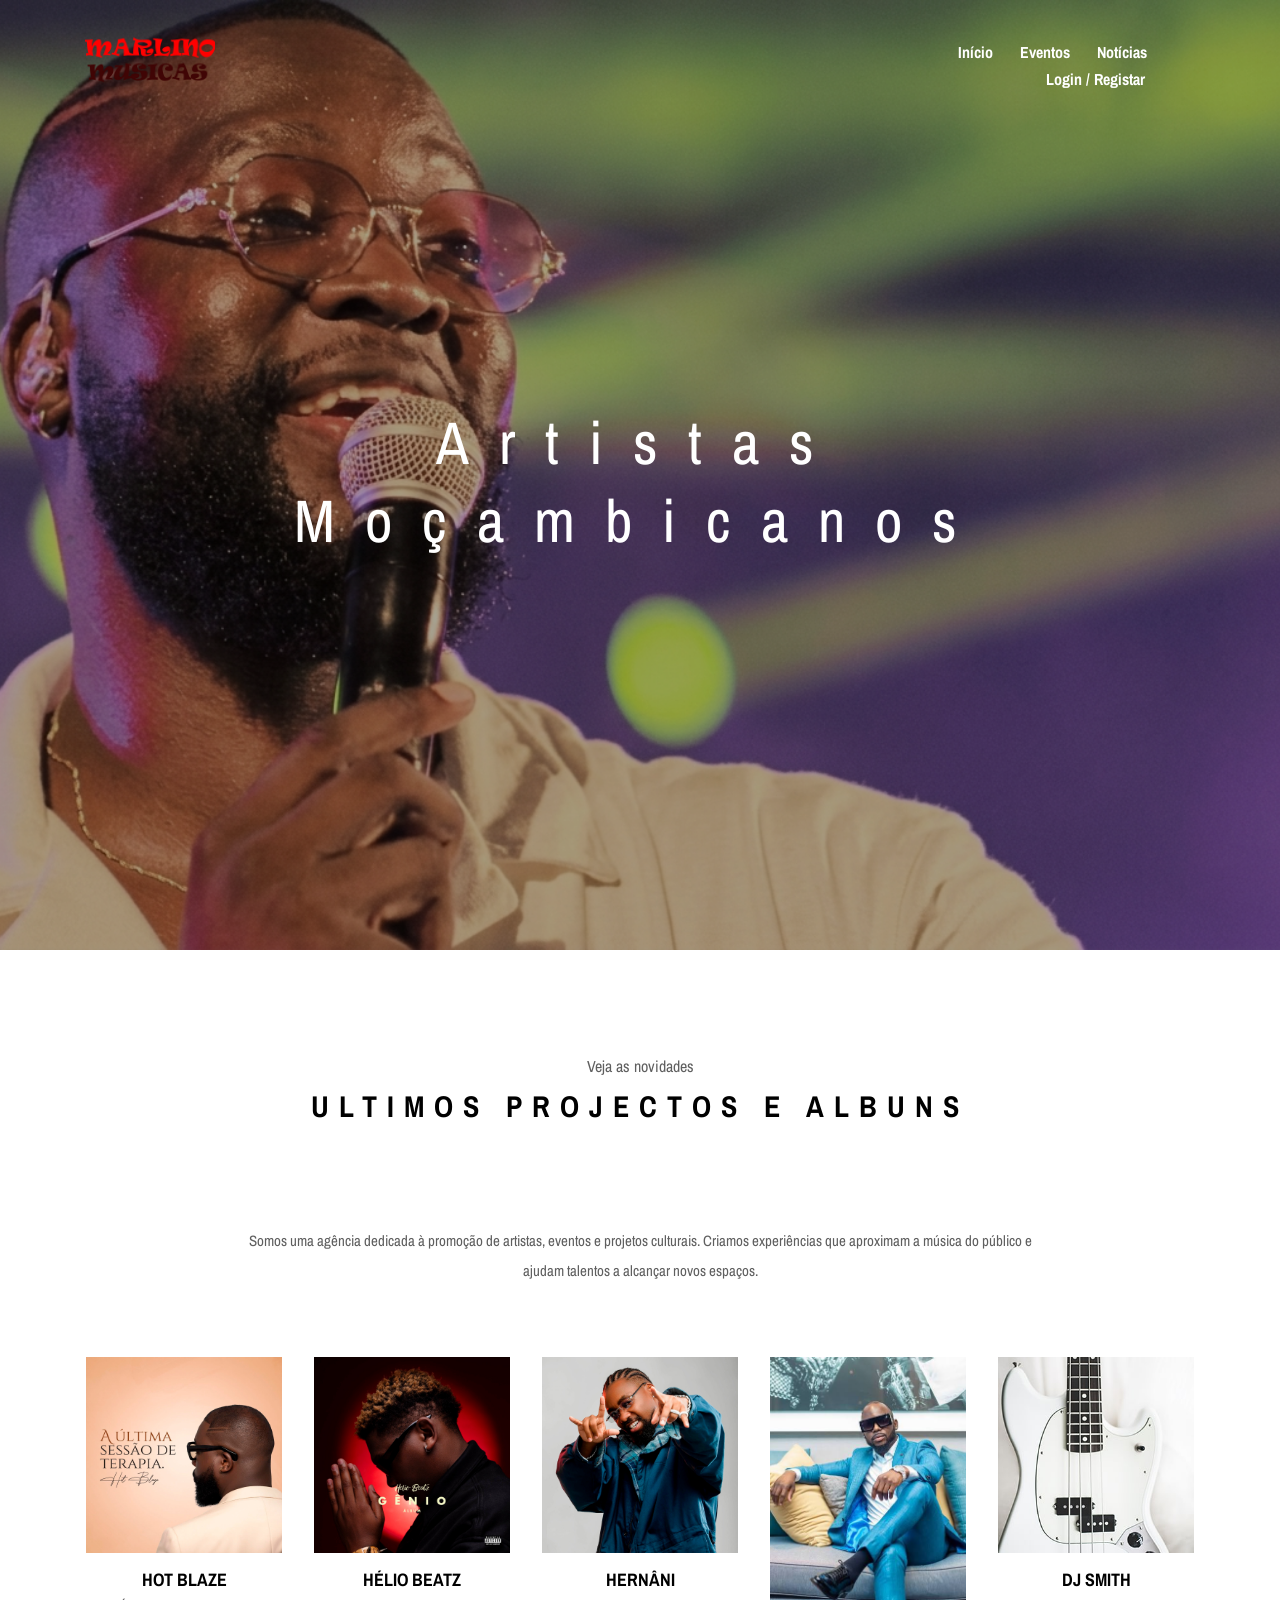
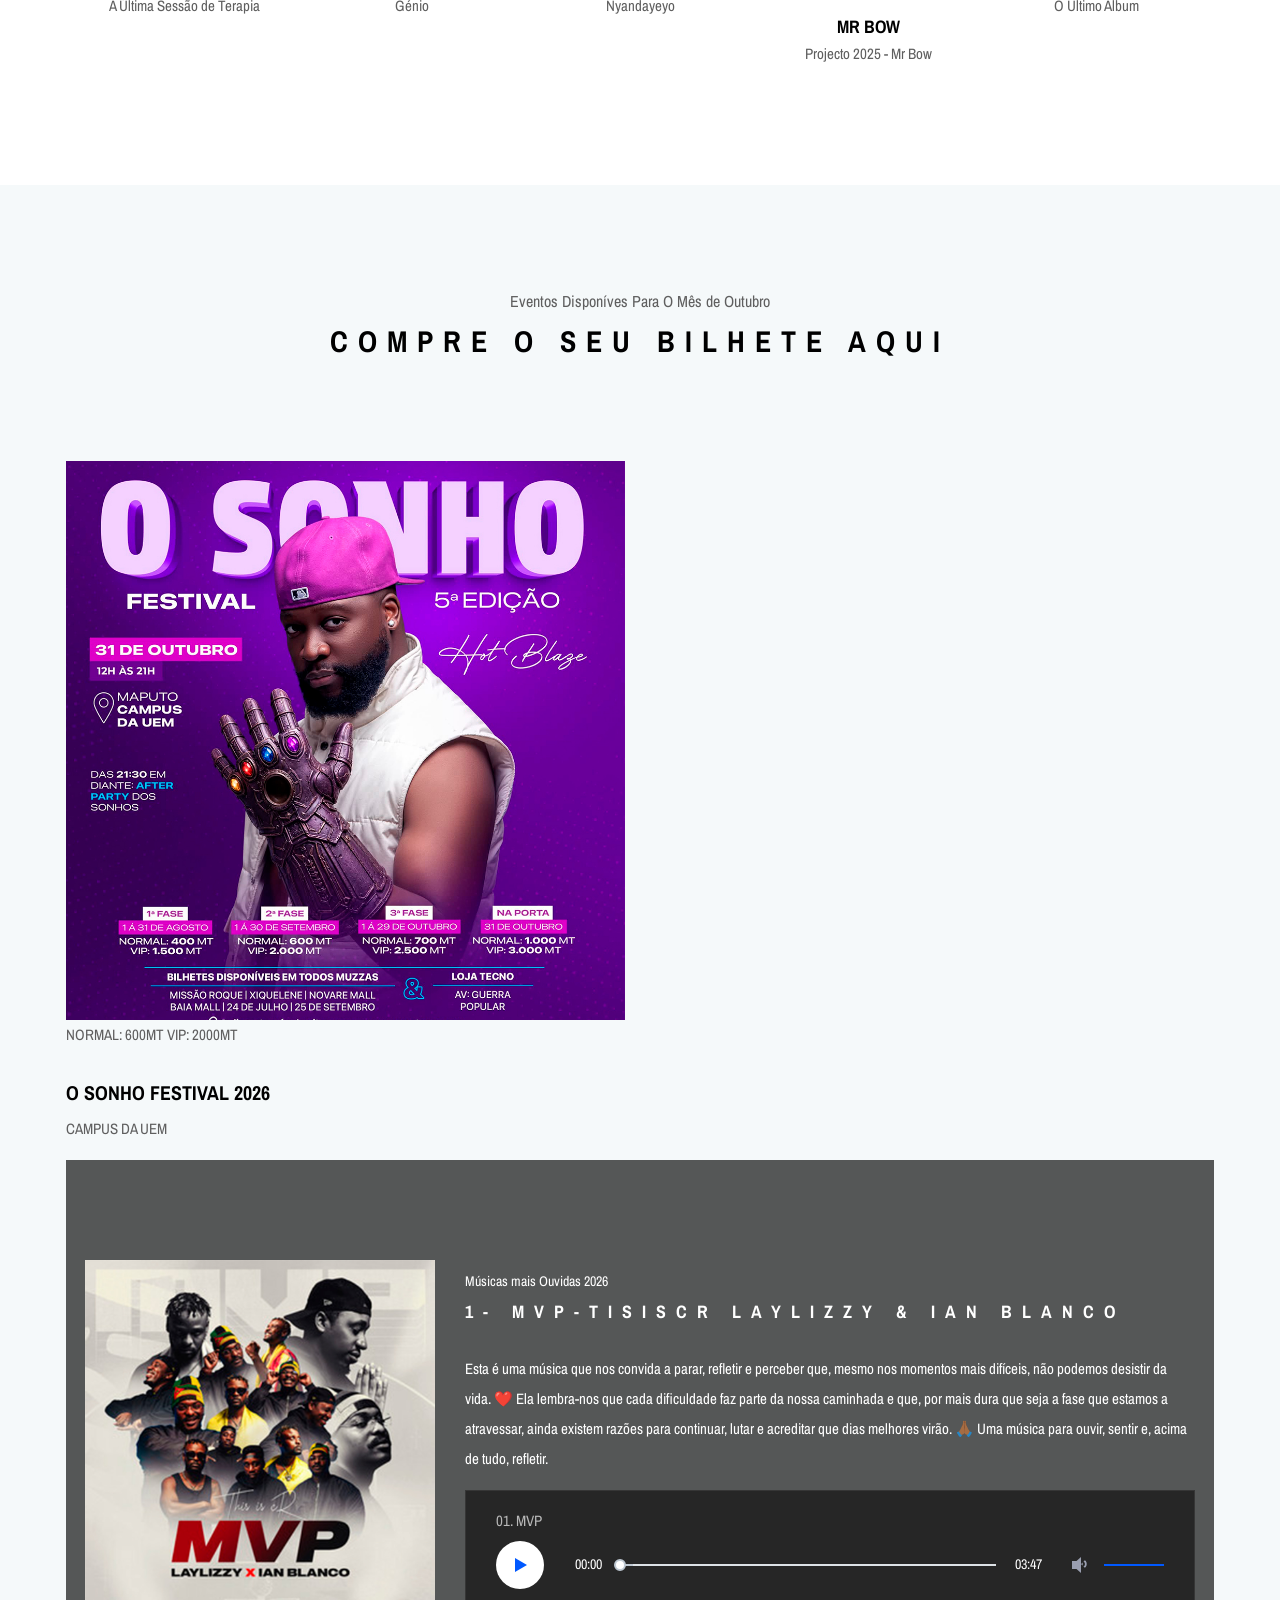
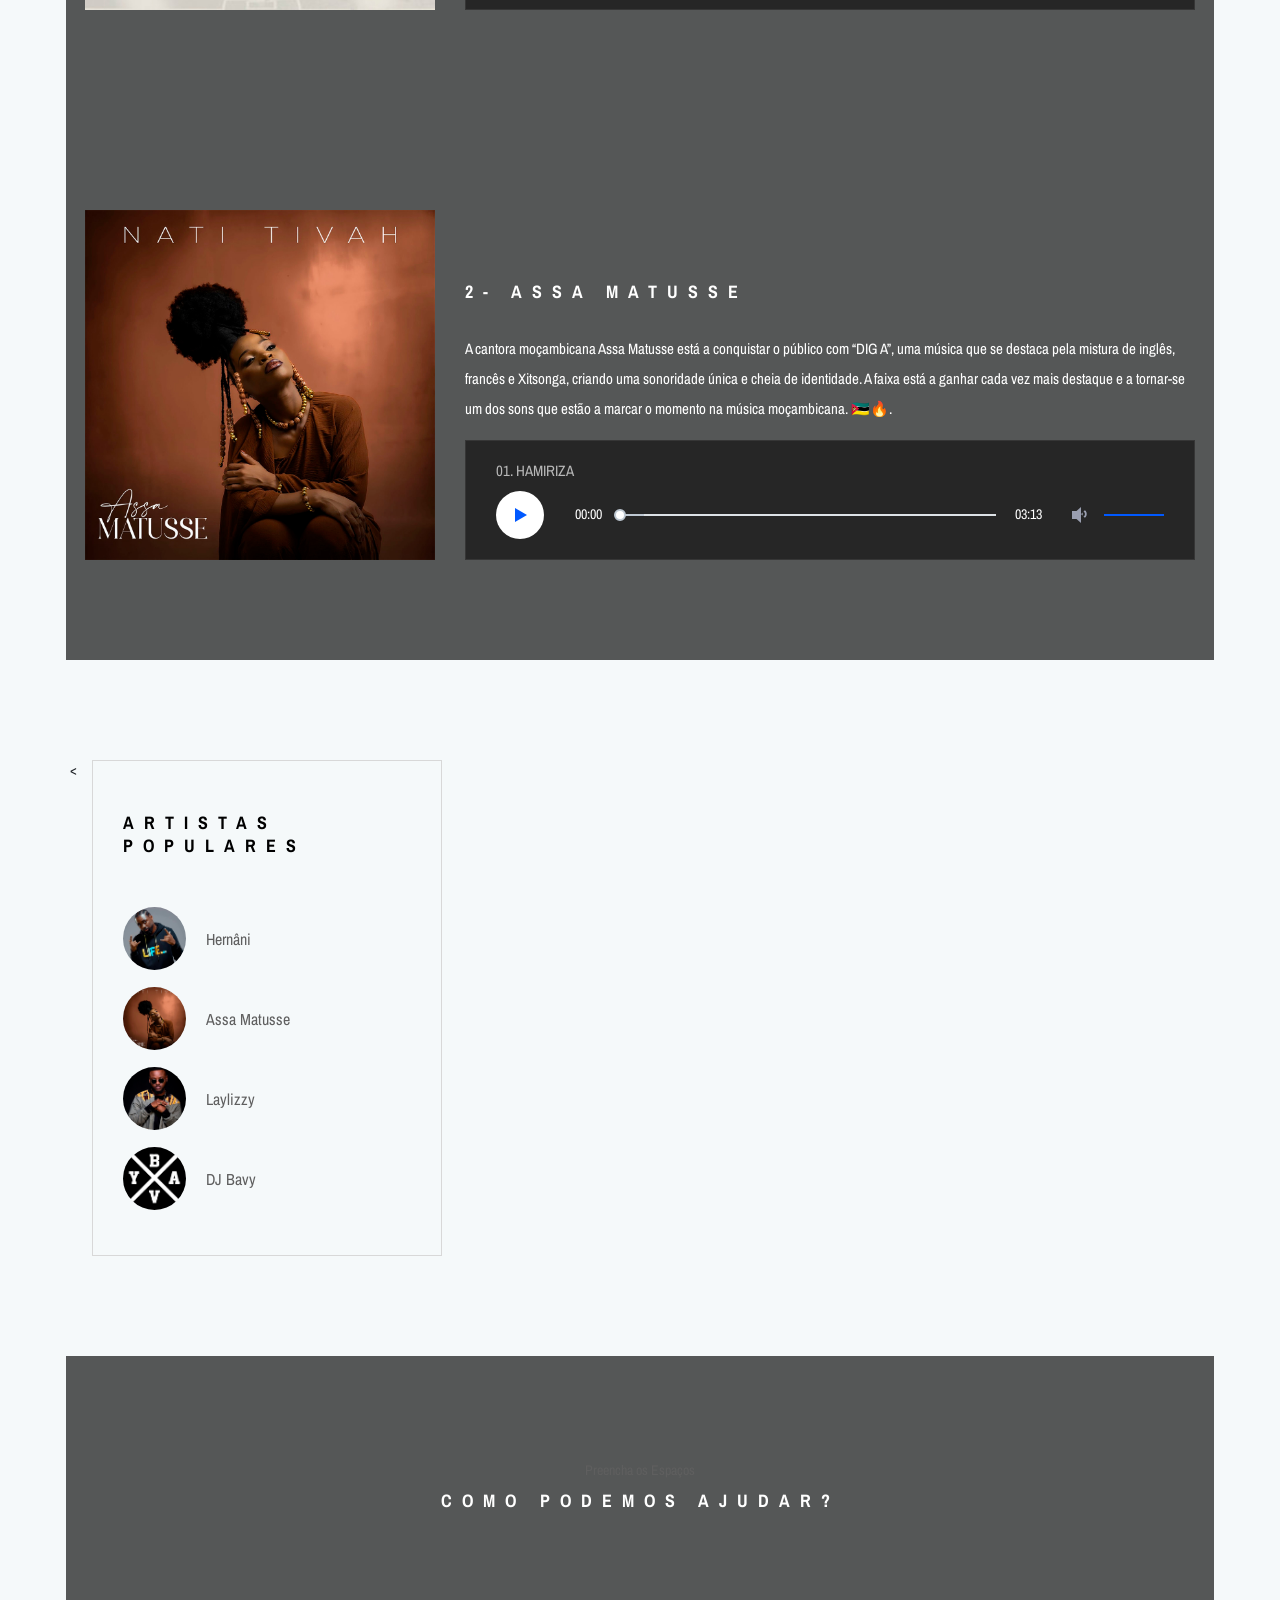
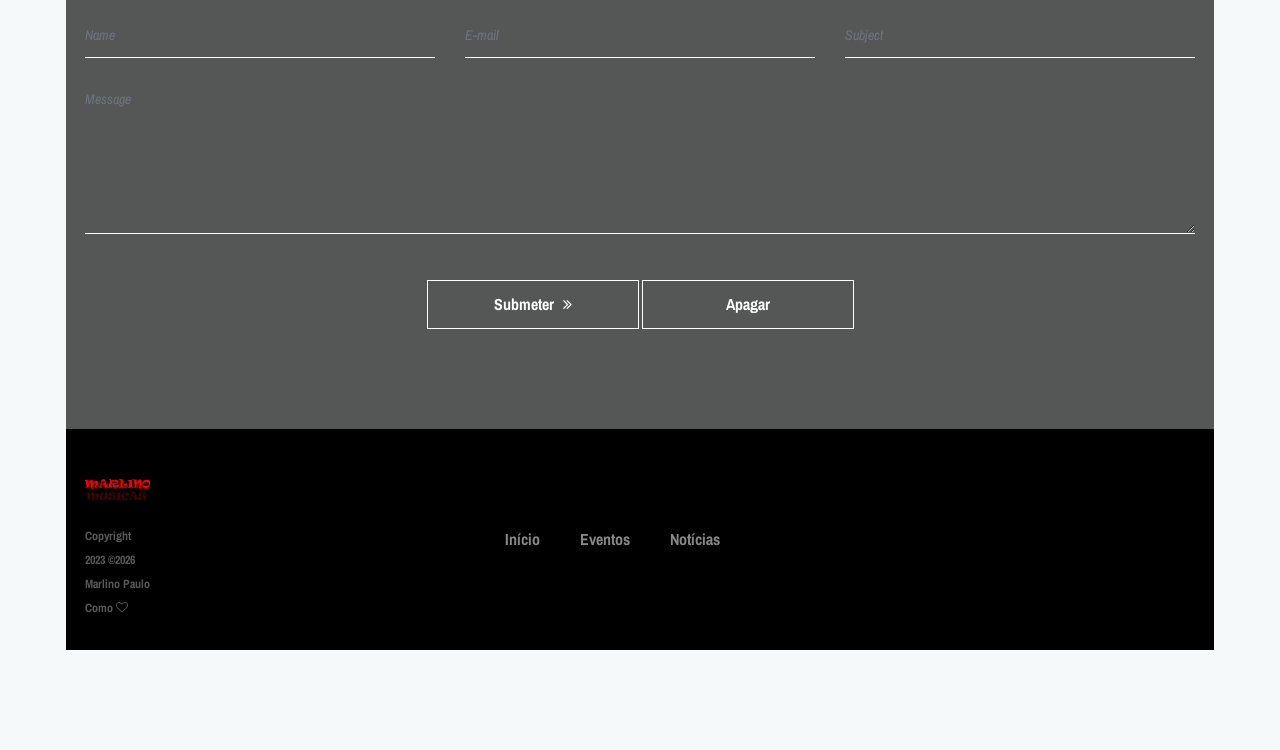
==== index.html @ 6841ffc3 "Add files via upload" ====
<!DOCTYPE html>
<html lang="en">

<head>
    <meta charset="UTF-8">
    <meta name="description" content="">
    <meta http-equiv="X-UA-Compatible" content="IE=edge">
    <meta name="viewport" content="width=device-width, initial-scale=1, shrink-to-fit=no">
    <!-- The above 4 meta tags *must* come first in the head; any other head content must come *after* these tags -->

    <!-- Title -->
    <title>Musicas Nacionais</title>

    <!-- Favicon -->
    <link rel="icon" href="favicon.ico">

    <!-- Stylesheet -->
    <link rel="stylesheet" href="style.css">

</head>

<body>
    <!-- Preloader -->
    <div class="preloader d-flex align-items-center justify-content-center">
        <div class="lds-ellipsis">
            <div></div>
            <div></div>
            <div></div>
            <div></div>
        </div>
    </div>

    <!-- ##### Header Area Start ##### -->
    <header class="header-area">
        <!-- Navbar Area -->
        <div class="oneMusic-main-menu">
            <div class="classy-nav-container breakpoint-off">
                <div class="container">
                    <!-- Menu -->
                    <nav class="classy-navbar justify-content-between" id="oneMusicNav">

                        <!-- Nav brand -->
                        <a href="index.html" class="nav-brand"><img src="logo.png" alt=""></a>

                        <!-- Navbar Toggler -->
                        <div class="classy-navbar-toggler">
                            <span class="navbarToggler"><span></span><span></span><span></span></span>
                        </div>

                        <!-- Menu -->
                        <div class="classy-menu">

                            <!-- Close Button -->
                            <div class="classycloseIcon">
                                <div class="cross-wrap"><span class="top"></span><span class="bottom"></span></div>
                            </div>

                            <!-- Nav Start -->
                            <div class="classynav">
                                <ul>
                                    <li><a href="index.html">Início</a></li>
                                   
                                    
                                            
                                            <li><a href="event.html">Eventos</a></li>
                                            <li><a href="blog.html">Notícias</a></li>
                                           
                                         
                                            </li>
                          
                                   
                               

                                <!-- Login/Register & Cart Button -->
                                <div class="login-register-cart-button d-flex align-items-center">
                                    <!-- Login/Register -->
                                    <div class="login-register-btn mr-50">
                                        <a href="login.html" id="loginBtn">Login / Registar</a>
                                    </div>

                                    <!-- Cart Button -->
                                    <div class="cart-btn">
                                       
                                    </div>
                                </div>
                            </div>
                            <!-- Nav End -->

                        </div>
                    </nav>
                </div>
            </div>
        </div>
    </header>
    <!-- ##### Header Area End ##### -->

    <!-- ##### Hero Area Start ##### -->
    <section class="hero-area">
        <div class="hero-slides owl-carousel">
            <!-- Single Hero Slide -->
            <div class="single-hero-slide d-flex align-items-center justify-content-center">
                <!-- Slide Img -->
                <div class="slide-img bg-img" style="background-image: url(bg-1.jpg);"></div>
                <!-- Slide Content -->
                <div class="container">
                    <div class="row">
                        <div class="col-12">
                            <div class="hero-slides-content text-center">
                                <h6 data-animation="fadeInUp" data-delay="100ms"></h6>
                                <h2 data-animation="fadeInUp" data-delay="300ms">Artistas Moçambicanos <span>Artistas Moçambicanos</span></h2>

                            </div>
                        </div>
                    </div>
                </div>
            </div>

            <!-- Single Hero Slide -->
            <div class="single-hero-slide d-flex align-items-center justify-content-center">
                <!-- Slide Img -->
                <div class="slide-img bg-img" style="background-image: url(bg-2.jpg);"></div>
                <!-- Slide Content -->
                <div class="container">
                    <div class="row">
                        <div class="col-12">
                            <div class="hero-slides-content text-center">
                                <h6 data-animation="fadeInUp" data-delay="100ms">Últimos Álbuns</h6>
                                <h2 data-animation="fadeInUp" data-delay="300ms">Destaque Musical <span>Colorlib Music</span></h2>

                            </div>
                        </div>
                    </div>
                </div>
            </div>
        </div>
    </section>
    <!-- ##### Hero Area End ##### -->

    <!-- ##### Latest Albums Area Start ##### -->
    <section class="latest-albums-area section-padding-100">
        <div class="container">
            <div class="row">
                <div class="col-12">
                    <div class="section-heading style-2">
                        <p>Veja as novidades</p>
                        <h2>Ultimos Projectos e Albuns</h2>
                    </div>
                </div>
            </div>
            <div class="row justify-content-center">
                <div class="col-12 col-lg-9">
                    <div class="ablums-text text-center mb-70">
                        <p>Somos uma agência dedicada à promoção de artistas, eventos e projetos culturais. Criamos experiências que aproximam a música do público e ajudam talentos a alcançar novos espaços.</p>
                    </div>
                </div>
            </div>

            <div class="row">
                <div class="col-12">
                    <div class="albums-slideshow owl-carousel">
                        <!-- Single Album -->
                        <div class="single-album">
                            <img src="a1.jpg" alt="">
                            <div class="album-info">
                                <a href="#">
                                    <h5>Hot Blaze</h5>
                                </a>
                                <p>A Última Sessão de Terapia</p>
                            </div>
                        </div>

                        <!-- Single Album -->
                        <div class="single-album">
                            <img src="a2.jpg" alt="">
                            <div class="album-info">
                                <a href="#">
                                    <h5>Hélio Beatz</h5>
                                </a>
                                <p>Génio</p>
                            </div>
                        </div>

                        <!-- Single Album -->
                        <div class="single-album">
                            <img src="a3.jpg" alt="">
                            <div class="album-info">
                                <a href="#">
                                    <h5>Hernâni</h5>
                                </a>
                                <p>Nyandayeyo</p>
                            </div>
                        </div>

                        <!-- Single Album -->
                        <div class="single-album">
                            <img src="a4.jpg" alt="">
                            <div class="album-info">
                                <a href="#">
                                    <h5>Mr Bow</h5>
                                </a>
                                <p>Projecto 2025 - Mr Bow</p>
                            </div>
                        </div>

                        <!-- Single Album -->
                        <div class="single-album">
                            <img src="a5.jpg" alt="">
                            <div class="album-info">
                                <a href="#">
                                    <h5>DJ SMITH</h5>
                                </a>
                                <p>O Ultimo Album</p>
                            </div>
                        </div>

                        <!-- Single Album -->
                        <div class="single-album">
                            <img src="a6.jpg" alt="">
                            <div class="album-info">
                                <a href="#">
                                    <h5>Yadah Angel</h5>
                                </a>
                                <p>Nos Matam Por Quê?</p>
                            </div>
                        </div>

                        <!-- Single Album -->
                       
                    </div>
                </div>
            </div>
        </div>
    </section>
    <!-- ##### Latest Albums Area End ##### -->

    <!-- ##### Buy Now Area Start ##### -->
    <section class="oneMusic-buy-now-area has-fluid bg-gray section-padding-100">
        <div class="container-fluid">
            <div class="row">
                <div class="col-12">
                    <div class="section-heading style-2">
                        <p>Eventos Disponíves Para O Mês de Outubro</p>
                        <h2>Compre O Seu Bilhete Aqui</h2>
                    </div>
                </div>
            </div>

            <div class="row">

                <!-- Single Album Area -->
                <div class="col-20 col-sm-12 col-md-8 col-lg-6">
                    <div class="single-album-area wow fadeInUp" data-wow-delay="100ms">
                        <div class="album-thumb">
                            <img src="b1.jpg" alt="" 
         style="width: 100%; height: 100%; object-fit: cover; object-position: center;>
                            <!-- Album Price -->
                            <div class="album-price">
                                <p>NORMAL: 600MT
								   VIP: 2000MT</p>
                            </div>
                            <!-- Play Icon -->
                            
                        </div>
                        <div class="album-info">
                            <a href="#">
                                <h5>O SONHO FESTIVAL 2026</h5>
                            </a>
                            <p>CAMPUS DA UEM</p>
                        </div>
                    </div>
                </div>

                

    <!-- ##### Featured Artist Area Start ##### -->
    <section class="featured-artist-area section-padding-100 bg-img bg-overlay bg-fixed" style="background-image: url(bg-4.jpg);">
        <div class="container">
            <div class="row align-items-end">
                <div class="col-12 col-md-5 col-lg-4">
                    <div class="featured-artist-thumb">
                        <img src="mvp.jpg" alt="">
                    </div>
                </div>
                <div class="col-12 col-md-7 col-lg-8">
                    <div class="featured-artist-content">
                        <!-- Section Heading -->
                        <div class="section-heading white text-left mb-30">
                            <p>Músicas mais Ouvidas 2026</p>
                            <h2>1- MVP-TisisCr Laylizzy & Ian Blanco</h2>
                        </div>
                        <p>Esta é uma música que nos convida a parar, refletir e perceber que, mesmo nos momentos mais difíceis, não podemos desistir da vida. ❤️

Ela lembra-nos que cada dificuldade faz parte da nossa caminhada e que, por mais dura que seja a fase que estamos a atravessar, ainda existem razões para continuar, lutar e acreditar que dias melhores virão. 🙏🏾

Uma música para ouvir, sentir e, acima de tudo, refletir.</p>
                        <div class="song-play-area">
                            <div class="song-name">
                                <p>01. MVP</p>
                            </div>
                            <audio preload="auto" controls>
                                <source src="mvp.mp3">
                            </audio>
                        </div>
                    </div>
                </div>
            </div>
        </div>
    </section>
	    <section class="featured-artist-area section-padding-100 bg-img bg-overlay bg-fixed" style="background-image: url(bg-4.jpg);">
        <div class="container">
            <div class="row align-items-end">
                <div class="col-12 col-md-5 col-lg-4">
                    <div class="featured-artist-thumb">
                        <img src="assa.jpg" alt="">
                    </div>
                </div>
                <div class="col-12 col-md-7 col-lg-8">
                    <div class="featured-artist-content">
                        <!-- Section Heading -->
                        <div class="section-heading white text-left mb-30">
                            <p></p>
                            <h2>2- Assa Matusse</h2>
                        </div>
                        <p>A cantora moçambicana Assa Matusse está a conquistar o público com “DIG A”, uma música que se destaca pela mistura de inglês, francês e Xitsonga, criando uma sonoridade única e cheia de identidade.

A faixa está a ganhar cada vez mais destaque e a tornar-se um dos sons que estão a marcar o momento na música moçambicana. 🇲🇿🔥.</p>
                        <div class="song-play-area">
                            <div class="song-name">
                                <p>01. HAMIRIZA</p>
                            </div>
                            <audio preload="auto" controls>
                                <source src="hamiriza.mp3">
                            </audio>
                        </div>
                    </div>
                </div>
            </div>
        </div>
    </section>
    <!-- ##### Featured Artist Area End ##### -->

    <!-- ##### Miscellaneous Area Start ##### -->
    <section class="miscellaneous-area section-padding-100-0">
        <div class="container">
            <div class="row">
                <!-- ***** Weeks Top ***** -->
               

                     
                     
                        
               

                        <
                <!-- ***** Popular Artists ***** -->
                <div class="col-12 col-lg-4">
                    <div class="popular-artists-area mb-100">
                        <div class="section-heading text-left mb-50 wow fadeInUp" data-wow-delay="50ms">
                            <p></p>
                            <h2>Artistas Populares</h2>
                        </div>

                        <!-- Single Artist -->
                        <div class="single-artists d-flex align-items-center wow fadeInUp" data-wow-delay="100ms">
                            <div class="thumbnail">
                                <img src="nani.jpg" alt="">
                            </div>
                            <div class="content-">
                                <p>Hernâni</p>
                            </div>
                        </div>

                        <!-- Single Artist -->
                        <div class="single-artists d-flex align-items-center wow fadeInUp" data-wow-delay="150ms">
                            <div class="thumbnail">
                                <img src="assa.jpg" alt="">
                            </div>
                            <div class="content-">
                                <p>Assa Matusse</p>
                            </div>
                        </div>

                        <!-- Single Artist -->
                        <div class="single-artists d-flex align-items-center wow fadeInUp" data-wow-delay="200ms">
                            <div class="thumbnail">
                                <img src="lizzy.jpg" alt="">
                            </div>
                            <div class="content-">
                                <p>Laylizzy</p>
                            </div>
                        </div>

                        

                        <!-- Single Artist -->
                        <div class="single-artists d-flex align-items-center wow fadeInUp" data-wow-delay="300ms">
                            <div class="thumbnail">
                                <img src="bavy.jpg" alt="">
                            </div>
                            <div class="content-">
                                <p>DJ Bavy</p>
                            </div>
                        </div>


                        

                    </div>
                </div>
            </div>
        </div>
    </section>
    <!-- ##### Miscellaneous Area End ##### -->

    <!-- ##### Contact Area Start ##### -->
    <section class="contact-area section-padding-100 bg-img bg-overlay bg-fixed has-bg-img" style="background-image: url(bg-2.jpg);">
        <div class="container">
            <div class="row">
                <div class="col-12">
                    <div class="section-heading white wow fadeInUp" data-wow-delay="100ms">
                        <p>Preencha os Espaços</p>
                        <h2>Como podemos ajudar?</h2>
                    </div>
                </div>
            </div>

            <div class="row">
                <div class="col-12">
                    <!-- Contact Form Area -->
                    <div class="contact-form-area">
<form id="contactForm" action="#" method="post">
                            <div class="row">
                                <div class="col-md-6 col-lg-4">
                                    <div class="form-group wow fadeInUp" data-wow-delay="100ms">
                                        <input type="text" class="form-control" id="name" placeholder="Name">
                                    </div>
                                </div>
                                <div class="col-md-6 col-lg-4">
                                    <div class="form-group wow fadeInUp" data-wow-delay="200ms">
                                      <input type="text" class="form-control" id="email" placeholder="E-mail">
                                    </div>
                                </div>
                                <div class="col-lg-4">
                                    <div class="form-group wow fadeInUp" data-wow-delay="300ms">
                                        <input type="text" class="form-control" id="subject" placeholder="Subject">
                                    </div>
                                </div>
                                <div class="col-12">
                                    <div class="form-group wow fadeInUp" data-wow-delay="400ms">
                                        <textarea name="message" class="form-control" id="message" cols="30" rows="10" placeholder="Message"></textarea>
                                    </div>
                                </div>
                                <div class="col-12 text-center wow fadeInUp" data-wow-delay="500ms">
                                    <button class="btn oneMusic-btn mt-30" type="submit">Submeter <i class="fa fa-angle-double-right"></i></button>
									<button type="reset" class="btn oneMusic-btn mt-30">Apagar</button>
                                </div>
                            </div>
                        </form>
                    </div>
                </div>
            </div>
        </div>
    </section>
    <!-- ##### Contact Area End ##### -->

    <!-- ##### Footer Area Start ##### -->
    <footer class="footer-area">
        <div class="container">
            <div class="row d-flex flex-wrap align-items-center">
                <div class="col-2 col-md-1">
                    <a href="#"><img src="logo.png" alt=""></a>
                    <p class="copywrite-text"><a href="#"><!-- Link back to Colorlib can't be removed. Template is licensed under CC BY 3.0. -->
Copyright 2023 &copy;<script>document.write(new Date().getFullYear());</script> Marlino Paulo Como <i class="fa fa-heart-o" aria-hidden="true"></i>
<!-- Link back to Colorlib can't be removed. Template is licensed under CC BY 3.0. --></p>
                </div>

                <div class="col-12 col-md-6">
                    <div class="footer-nav">
                        <ul>
                            <li><a href="#">Início</a></li>
                           
                            <li><a href="#">Eventos</a></li>
                            <li><a href="#">Notícias</a></li>

                        </ul>
                    </div>
                </div>
            </div>
        </div>
    </footer>
    <!-- ##### Footer Area Start ##### -->

    <!-- ##### All Javascript Script ##### -->
    <!-- jQuery-2.2.4 js -->
    <script src="jquery-2.2.4.min.js"></script>
    <!-- Popper js -->
    <script src="popper.min.js"></script>
    <!-- Bootstrap js -->
    <script src="bootstrap.min.js"></script>
    <!-- All Plugins js -->
    <script src="plugins.js"></script>
    <!-- Active js -->
    <script src="active.js"></script>
	<script src="main.js"></script>
</body>

</html>
---- style.css ----
/* [Master Stylesheet - v1.0] */
/* :: 1.0 Import Fonts */
@import url("https://fonts.googleapis.com/css?family=Archivo+Narrow:400,400i,500,500i,600,600i,700,700i");
/* :: 2.0 Import All CSS */
@import url(bootstrap.min.css);
@import url(classy-nav.css);
@import url(owl.carousel.min.css);
@import url(animate.css);
@import url(magnific-popup.css);
@import url(font-awesome.min.css);
@import url(audioplayer.css);
@import url(one-music-icon.css);
/* :: 3.0 Base CSS */
* {
  margin: 0;
  padding: 0; }

body {
  font-family: "Archivo Narrow", sans-serif;
  font-size: 14px; }

h1,
h2,
h3,
h4,
h5,
h6 {
  font-family: "Archivo Narrow", sans-serif;
  color: #000000;
  line-height: 1.3;
  font-weight: 700; }

p {
  font-family: "Archivo Narrow", sans-serif;
  color: #5f5f5f;
  font-size: 15px;
  line-height: 2;
  font-weight: 400; }

a,
a:hover,
a:focus {
  -webkit-transition-duration: 500ms;
  transition-duration: 500ms;
  text-decoration: none;
  outline: 0 solid transparent;
  color: #000000;
  font-weight: 700;
  font-size: 16px;
  font-family: "Archivo Narrow", sans-serif; }

ul,
ol {
  margin: 0; }
  ul li,
  ol li {
    list-style: none; }

img {
  height: auto;
  max-width: 100%; }

/* :: 3.1.0 Spacing */
.mt-15 {
  margin-top: 15px !important; }

.mt-30 {
  margin-top: 30px !important; }

.mt-50 {
  margin-top: 50px !important; }

.mt-70 {
  margin-top: 70px !important; }

.mt-100 {
  margin-top: 100px !important; }

.mb-15 {
  margin-bottom: 15px !important; }

.mb-30 {
  margin-bottom: 30px !important; }

.mb-50 {
  margin-bottom: 50px !important; }

.mb-70 {
  margin-bottom: 70px !important; }

.mb-100 {
  margin-bottom: 100px !important; }

.ml-15 {
  margin-left: 15px !important; }

.ml-30 {
  margin-left: 30px !important; }

.ml-50 {
  margin-left: 50px !important; }

.mr-15 {
  margin-right: 15px !important; }

.mr-30 {
  margin-right: 30px !important; }

.mr-50 {
  margin-right: 50px !important; }

/* :: 3.2.0 Height */
.height-400 {
  height: 400px !important; }

.height-500 {
  height: 500px !important; }

.height-600 {
  height: 600px !important; }

.height-700 {
  height: 700px !important; }

.height-800 {
  height: 800px !important; }

/* :: 3.3.0 Section Padding */
.section-padding-100 {
  padding-top: 100px;
  padding-bottom: 100px; }

.section-padding-100-0 {
  padding-top: 100px;
  padding-bottom: 0; }

.section-padding-0-100 {
  padding-top: 0;
  padding-bottom: 100px; }

.section-padding-100-70 {
  padding-top: 100px;
  padding-bottom: 70px; }

/* :: 3.4.0 Section Heading */
.section-heading {
  position: relative;
  z-index: 1;
  margin-bottom: 100px;
  text-align: center; }
  .section-heading p {
    color: #5f5f5f;
    font-size: 14px;
    margin-bottom: 5px; }
  .section-heading h2 {
    font-size: 18px;
    text-transform: uppercase;
    letter-spacing: 10px;
    margin-bottom: 0; }
    @media only screen and (max-width: 767px) {
      .section-heading h2 {
        letter-spacing: 5px; } }
  .section-heading.white h2 {
    color: #fff; }
  .section-heading.style-2 p {
    font-size: 16px; }
  .section-heading.style-2 h2 {
    font-size: 30px; }
    @media only screen and (max-width: 767px) {
      .section-heading.style-2 h2 {
        font-size: 24px; } }

/* :: 3.5.0 Preloader */
.preloader {
  background-color: #ffffff;
  width: 100%;
  height: 100%;
  position: fixed;
  top: 0;
  left: 0;
  right: 0;
  z-index: 99999; }
  .preloader .lds-ellipsis {
    display: inline-block;
    position: relative;
    width: 64px;
    height: 64px; }
    .preloader .lds-ellipsis div {
      position: absolute;
      top: 27px;
      width: 11px;
      height: 11px;
      border-radius: 50%;
      background: #000000;
      animation-timing-function: cubic-bezier(0, 1, 1, 0); }
      .preloader .lds-ellipsis div:nth-child(1) {
        left: 6px;
        -webkit-animation: lds-ellipsis1 0.6s infinite;
        animation: lds-ellipsis1 0.6s infinite; }
      .preloader .lds-ellipsis div:nth-child(2) {
        left: 6px;
        -webkit-animation: lds-ellipsis2 0.6s infinite;
        animation: lds-ellipsis2 0.6s infinite; }
      .preloader .lds-ellipsis div:nth-child(3) {
        left: 26px;
        -webkit-animation: lds-ellipsis2 0.6s infinite;
        animation: lds-ellipsis2 0.6s infinite; }
      .preloader .lds-ellipsis div:nth-child(4) {
        left: 45px;
        -webkit-animation: lds-ellipsis3 0.6s infinite;
        animation: lds-ellipsis3 0.6s infinite; }

@-webkit-keyframes lds-ellipsis1 {
  0% {
    -webkit-transform: scale(0);
    transform: scale(0); }
  100% {
    -webkit-transform: scale(1);
    transform: scale(1); } }
@keyframes lds-ellipsis1 {
  0% {
    -webkit-transform: scale(0);
    transform: scale(0); }
  100% {
    -webkit-transform: scale(1);
    transform: scale(1); } }
@-webkit-keyframes lds-ellipsis3 {
  0% {
    -webkit-transform: scale(1);
    transform: scale(1); }
  100% {
    -webkit-transform: scale(0);
    transform: scale(0); } }
@keyframes lds-ellipsis3 {
  0% {
    -webkit-transform: scale(1);
    transform: scale(1); }
  100% {
    -webkit-transform: scale(0);
    transform: scale(0); } }
@-webkit-keyframes lds-ellipsis2 {
  0% {
    -webkit-transform: translate(0, 0);
    transform: translate(0, 0); }
  100% {
    -webkit-transform: translate(19px, 0);
    transform: translate(19px, 0); } }
@keyframes lds-ellipsis2 {
  0% {
    -webkit-transform: translate(0, 0);
    transform: translate(0, 0); }
  100% {
    -webkit-transform: translate(19px, 0);
    transform: translate(19px, 0); } }
/* :: 3.6.0 Miscellaneous */
.bg-img {
  background-position: center center;
  background-size: cover;
  background-repeat: no-repeat; }

.bg-white {
  background-color: #ffffff !important; }

.bg-dark {
  background-color: #000000 !important; }

.bg-transparent {
  background-color: transparent !important; }

.bg-gray {
  background-color: #f5f9fa; }

.font-bold {
  font-weight: 700; }

.font-light {
  font-weight: 300; }

.bg-overlay {
  position: relative;
  z-index: 2;
  background-position: center center;
  background-size: cover; }
  .bg-overlay::after {
    background-color: rgba(0, 0, 0, 0.65);
    position: absolute;
    z-index: -1;
    top: 0;
    left: 0;
    width: 100%;
    height: 100%;
    content: ""; }

.bg-fixed {
  background-attachment: fixed !important; }

/* :: 3.7.0 ScrollUp */
#scrollUp {
  background-color: #000000;
  border-radius: 0;
  bottom: 50px;
  box-shadow: 0 2px 6px 0 rgba(0, 0, 0, 0.3);
  color: #ffffff;
  font-size: 24px;
  height: 40px;
  line-height: 40px;
  right: 50px;
  text-align: center;
  width: 40px;
  -webkit-transition-duration: 500ms;
  transition-duration: 500ms;
  box-shadow: 0 1px 5px 2px rgba(0, 0, 0, 0.15); }
  @media only screen and (max-width: 767px) {
    #scrollUp {
      right: 30px;
      bottom: 30px; } }
  #scrollUp:hover {
    background-color: #fff;
    color: #232323; }

/* :: 3.8.0 oneMusic Button */
.oneMusic-btn {
  background-color: #fff;
  -webkit-transition-duration: 500ms;
  transition-duration: 500ms;
  position: relative;
  z-index: 1;
  display: inline-block;
  min-width: 212px;
  height: 49px;
  color: #000;
  border: 1px solid #000;
  border-radius: 0;
  padding: 0 30px;
  font-size: 16px;
  line-height: 47px;
  font-weight: 700;
  text-transform: capitalize; }
  .oneMusic-btn i {
    margin-left: 5px; }
  .oneMusic-btn:hover, .oneMusic-btn:focus {
    font-size: 16px;
    font-weight: 700;
    background-color: #000000;
    color: #fff; }
  .oneMusic-btn.btn-2 {
    background-color: #000000;
    color: #fff; }
    .oneMusic-btn.btn-2:hover, .oneMusic-btn.btn-2:focus {
      background-color: #fff;
      color: #232323; }

/* :: 4.0 Header Area CSS */
.header-area {
  position: absolute;
  z-index: 1000;
  width: 100%;
  top: 20px;
  left: 0;
  z-index: 1000; }
  .header-area .oneMusic-main-menu {
    position: relative;
    width: 100%;
    height: 85px;
    background-color: transparent; }
    @media only screen and (max-width: 767px) {
      .header-area .oneMusic-main-menu {
        height: 70px; } }
    .header-area .oneMusic-main-menu .classy-nav-container {
      background-color: transparent; }
    .header-area .oneMusic-main-menu .classy-navbar {
      background-color: transparent;
      height: 85px;
      padding: 0; }
      @media only screen and (max-width: 767px) {
        .header-area .oneMusic-main-menu .classy-navbar {
          height: 70px; } }
      .header-area .oneMusic-main-menu .classy-navbar .classynav ul li a {
        font-weight: 700;
        text-transform: capitalize;
        color: #ffffff;
        font-size: 16px; }
        .header-area .oneMusic-main-menu .classy-navbar .classynav ul li a:hover, .header-area .oneMusic-main-menu .classy-navbar .classynav ul li a:focus {
          color: rgba(255, 255, 255, 0.7); }
        @media only screen and (min-width: 768px) and (max-width: 991px) {
          .header-area .oneMusic-main-menu .classy-navbar .classynav ul li a {
            background-color: #000000;
            border-bottom-color: rgba(255, 255, 255, 0.1); } }
        @media only screen and (max-width: 767px) {
          .header-area .oneMusic-main-menu .classy-navbar .classynav ul li a {
            background-color: #000000;
            border-bottom-color: rgba(255, 255, 255, 0.1); } }
      .header-area .oneMusic-main-menu .classy-navbar .classynav ul li.megamenu-item > a::after,
      .header-area .oneMusic-main-menu .classy-navbar .classynav ul li.has-down > a::after {
        color: #ffffff; }
      .header-area .oneMusic-main-menu .classy-navbar .classynav ul li.megamenu-item ul li > a::after,
      .header-area .oneMusic-main-menu .classy-navbar .classynav ul li.has-down ul li > a::after {
        color: #232323; }
        @media only screen and (max-width: 767px) {
          .header-area .oneMusic-main-menu .classy-navbar .classynav ul li.megamenu-item ul li > a::after,
          .header-area .oneMusic-main-menu .classy-navbar .classynav ul li.has-down ul li > a::after {
            color: #ffffff; } }
      .header-area .oneMusic-main-menu .classy-navbar .classynav ul li ul li a {
        color: #232323; }
        .header-area .oneMusic-main-menu .classy-navbar .classynav ul li ul li a:hover, .header-area .oneMusic-main-menu .classy-navbar .classynav ul li ul li a:focus {
          color: #888888; }
        @media only screen and (min-width: 992px) and (max-width: 1199px) {
          .header-area .oneMusic-main-menu .classy-navbar .classynav ul li ul li a {
            padding: 0 15px; } }
        @media only screen and (min-width: 768px) and (max-width: 991px) {
          .header-area .oneMusic-main-menu .classy-navbar .classynav ul li ul li a {
            color: #ffffff;
            padding: 0 30px;
            border-bottom-color: rgba(255, 255, 255, 0.1); } }
        @media only screen and (max-width: 767px) {
          .header-area .oneMusic-main-menu .classy-navbar .classynav ul li ul li a {
            color: #ffffff;
            padding: 0 30px;
            border-bottom-color: rgba(255, 255, 255, 0.1) !important; } }
      .header-area .oneMusic-main-menu .classy-navbar .classynav ul li .dropdown li .dropdown li .dropdown li a {
        border-bottom: 1px solid rgba(242, 244, 248, 0.7); }
        @media only screen and (min-width: 768px) and (max-width: 991px) {
          .header-area .oneMusic-main-menu .classy-navbar .classynav ul li .dropdown li .dropdown li .dropdown li a {
            border-bottom-color: rgba(255, 255, 255, 0.1) !important; } }
        @media only screen and (max-width: 767px) {
          .header-area .oneMusic-main-menu .classy-navbar .classynav ul li .dropdown li .dropdown li .dropdown li a {
            border-bottom-color: rgba(255, 255, 255, 0.1) !important; } }
    .header-area .oneMusic-main-menu .login-register-cart-button {
      position: relative;
      z-index: 1;
      margin-left: 100px; }
      @media only screen and (min-width: 768px) and (max-width: 991px) {
        .header-area .oneMusic-main-menu .login-register-cart-button {
          margin-left: 12px;
          margin-top: 15px; } }
      @media only screen and (max-width: 767px) {
        .header-area .oneMusic-main-menu .login-register-cart-button {
          margin-left: 12px;
          margin-top: 15px; } }
      .header-area .oneMusic-main-menu .login-register-cart-button .login-register-btn {
        position: relative;
        z-index: 10; }
        .header-area .oneMusic-main-menu .login-register-cart-button .login-register-btn a {
          -webkit-transition-duration: 500ms;
          transition-duration: 500ms;
          margin-bottom: 0;
          color: #fff;
          font-weight: 700;
          font-size: 16px;
          cursor: pointer;
          line-height: 1; }
          .header-area .oneMusic-main-menu .login-register-cart-button .login-register-btn a:hover, .header-area .oneMusic-main-menu .login-register-cart-button .login-register-btn a:focus {
            color: rgba(255, 255, 255, 0.7); }
      .header-area .oneMusic-main-menu .login-register-cart-button .cart-btn {
        position: relative;
        z-index: 10; }
        .header-area .oneMusic-main-menu .login-register-cart-button .cart-btn p {
          -webkit-transition-duration: 500ms;
          transition-duration: 500ms;
          margin-bottom: 0;
          color: #fff;
          font-size: 18px;
          cursor: pointer;
          line-height: 1; }
          .header-area .oneMusic-main-menu .login-register-cart-button .cart-btn p:hover, .header-area .oneMusic-main-menu .login-register-cart-button .cart-btn p:focus {
            color: rgba(255, 255, 255, 0.7); }
          .header-area .oneMusic-main-menu .login-register-cart-button .cart-btn p .quantity {
            width: 15px;
            height: 15px;
            border: 1px solid #fff;
            background-color: #232323;
            color: #fff;
            display: block;
            position: absolute;
            bottom: -5px;
            left: -10px;
            z-index: 10;
            font-size: 9px;
            font-weight: 400;
            border-radius: 50%;
            line-height: 13px;
            text-align: center; }
  .header-area .is-sticky .oneMusic-main-menu {
    position: fixed;
    width: 100%;
    height: 85px;
    top: 0;
    left: 0;
    z-index: 9999;
    background-color: #000000;
    box-shadow: 0 5px 50px 15px rgba(0, 0, 0, 0.2); }
    @media only screen and (max-width: 767px) {
      .header-area .is-sticky .oneMusic-main-menu {
        height: 70px; } }

.classy-navbar .nav-brand {
  max-width: 130px; }

@media only screen and (min-width: 768px) and (max-width: 991px) {
  .breakpoint-on .classy-navbar .classy-menu {
    background-color: #000000; } }
@media only screen and (max-width: 767px) {
  .breakpoint-on .classy-navbar .classy-menu {
    background-color: #000000; } }

@media only screen and (min-width: 768px) and (max-width: 991px) {
  .classynav ul li .megamenu .single-mega.cn-col-4 {
    padding: 0; } }
@media only screen and (max-width: 767px) {
  .classynav ul li .megamenu .single-mega.cn-col-4 {
    padding: 0; } }

.classycloseIcon .cross-wrap span {
  background: #ffffff; }

/* :: 5.0 Hero Slides Area */
.hero-area,
.hero-slides {
  position: relative;
  z-index: 1; }

.single-hero-slide {
  width: 100%;
  height: 950px;
  position: relative;
  z-index: 1;
  padding: 0 30px;
  overflow: hidden; }
  @media only screen and (min-width: 992px) and (max-width: 1199px) {
    .single-hero-slide {
      height: 700px; } }
  @media only screen and (min-width: 768px) and (max-width: 991px) {
    .single-hero-slide {
      height: 650px; } }
  @media only screen and (max-width: 767px) {
    .single-hero-slide {
      height: 500px; } }
  .single-hero-slide::after {
    position: absolute;
    width: 100%;
    height: 100%;
    z-index: -5;
    top: 0;
    left: 0;
    background-color: rgba(0, 0, 0, 0.35);
    content: ''; }
  .single-hero-slide .slide-img {
    position: absolute;
    width: 100%;
    height: 100%;
    z-index: -10;
    left: 0;
    right: 0;
    top: 0;
    bottom: 0; }
  .single-hero-slide .hero-slides-content {
    display: inline-block;
    width: 100%; }
    .single-hero-slide .hero-slides-content h6 {
      font-size: 18px;
      color: #fff;
      letter-spacing: 20px;
      text-transform: uppercase;
      margin-bottom: 20px;
      display: block; }
      @media only screen and (max-width: 767px) {
        .single-hero-slide .hero-slides-content h6 {
          letter-spacing: 5px; } }
    .single-hero-slide .hero-slides-content h2 {
      position: relative;
      z-index: 1;
      font-size: 60px;
      color: #ffffff;
      margin-bottom: 0;
      font-weight: 400;
      display: block;
      text-transform: capitalize;
      letter-spacing: 30px;
      overflow: hidden; }
      .single-hero-slide .hero-slides-content h2 span {
        position: absolute;
        top: 0;
        width: 100%;
        height: 100%;
        left: 0;
        color: rgba(255, 255, 255, 0.15);
        -webkit-animation: textsonar 6s linear infinite;
        animation: textsonar 6s linear infinite; }
      @media only screen and (min-width: 768px) and (max-width: 991px) {
        .single-hero-slide .hero-slides-content h2 {
          letter-spacing: 15px;
          font-size: 42px; } }
      @media only screen and (max-width: 767px) {
        .single-hero-slide .hero-slides-content h2 {
          letter-spacing: 5px;
          font-size: 30px; } }
    .single-hero-slide .hero-slides-content .btn {
      border: 1px solid #fff;
      background-color: transparent;
      color: #fff; }
      .single-hero-slide .hero-slides-content .btn:hover, .single-hero-slide .hero-slides-content .btn:focus {
        background-color: #fff;
        color: #000000; }

@-webkit-keyframes textsonar {
  0% {
    -webkit-transform: scaleX(1);
    transform: scaleX(1); }
  50% {
    -webkit-transform: scaleX(1.15);
    transform: scaleX(1.15); }
  100% {
    -webkit-transform: scaleX(1);
    transform: scaleX(1); } }
@keyframes textsonar {
  0% {
    -webkit-transform: scaleX(1);
    transform: scaleX(1); }
  50% {
    -webkit-transform: scaleX(1.15);
    transform: scaleX(1.15); }
  100% {
    -webkit-transform: scaleX(1);
    transform: scaleX(1); } }
.single-hero-slide .slide-img {
  -webkit-animation: slide 12s linear infinite;
  animation: slide 12s linear infinite; }

@-webkit-keyframes slide {
  0% {
    -webkit-transform: scale(1);
    transform: scale(1); }
  50% {
    -webkit-transform: scale(1.2);
    transform: scale(1.2); }
  100% {
    -webkit-transform: scale(1);
    transform: scale(1); } }
@keyframes slide {
  0% {
    -webkit-transform: scale(1);
    transform: scale(1); }
  50% {
    -webkit-transform: scale(1.2);
    transform: scale(1.2); }
  100% {
    -webkit-transform: scale(1);
    transform: scale(1); } }
/* :: 6.0 Buy Now Area CSS */
.oneMusic-buy-now-area.has-fluid {
  padding-left: 4%;
  padding-right: 4%;
  position: relative;
  z-index: 1; }

/* :: 7.0 Events Area CSS */
.single-event-area {
  position: relative;
  z-index: 1;
  -webkit-transition-duration: 500ms;
  transition-duration: 500ms; }
  .single-event-area img {
    width: 100%; }
  .single-event-area .event-text {
    text-align: center;
    position: relative;
    z-index: 1;
    padding: 30px 15px;
    background-color: #000;
    -webkit-transition-duration: 500ms;
    transition-duration: 500ms; }
    .single-event-area .event-text h4 {
      color: #fff;
      text-transform: uppercase;
      -webkit-transition-duration: 500ms;
      transition-duration: 500ms; }
    .single-event-area .event-text .event-meta-data {
      position: relative;
      margin-bottom: 30px; }
      .single-event-area .event-text .event-meta-data a {
        -webkit-transition-duration: 500ms;
        transition-duration: 500ms;
        position: relative;
        z-index: 1;
        color: #fff;
        font-size: 15px;
        font-weight: 400;
        display: inline-block;
        padding-right: 29px; }
        .single-event-area .event-text .event-meta-data a:first-child::after {
          position: absolute;
          content: '|';
          top: 0;
          right: 12px;
          z-index: 1; }
        .single-event-area .event-text .event-meta-data a:last-child {
          padding-right: 0; }
    .single-event-area .event-text .see-more-btn {
      font-size: 11px;
      color: #fff;
      text-transform: uppercase;
      letter-spacing: 10px;
      border-bottom: 1px solid #fff;
      padding-left: 0;
      padding-right: 0;
      border-radius: 0; }
      .single-event-area .event-text .see-more-btn:hover, .single-event-area .event-text .see-more-btn:focus {
        font-weight: 400; }
  .single-event-area:hover, .single-event-area:focus {
    box-shadow: 0 5px 80px 0 rgba(0, 0, 0, 0.2); }
    .single-event-area:hover .event-text, .single-event-area:focus .event-text {
      background-color: #f5f9fa; }
      .single-event-area:hover .event-text h4,
      .single-event-area:hover .event-text .event-meta-data a, .single-event-area:focus .event-text h4,
      .single-event-area:focus .event-text .event-meta-data a {
        color: #000000; }
      .single-event-area:hover .event-text .see-more-btn, .single-event-area:focus .event-text .see-more-btn {
        border-bottom-color: #000000;
        color: #000000; }

/* :: 8.0 Newsletter Area CSS */
.newsletter-area {
  position: relative;
  z-index: 1;
  border: 1px solid #000000;
  padding: 45px; }
  .newsletter-area .newsletter-form {
    position: relative;
    z-index: 1; }
    .newsletter-area .newsletter-form input {
      width: 100%;
      height: 40px;
      font-size: 14px;
      color: #b3b3b3;
      font-style: italic;
      border: none;
      border-bottom: 1px solid #d6d6d6;
      margin-bottom: 30px;
      display: block; }

.testimonials-area {
  position: relative;
  z-index: 1;
  padding: 45px; }
  .testimonials-area .testimonials-slide {
    position: relative;
    z-index: 1; }
    .testimonials-area .testimonials-slide .single-slide p {
      font-size: 15px;
      color: #fff;
      font-style: italic; }
    .testimonials-area .testimonials-slide .single-slide .testimonial-info {
      margin-top: 30px;
      display: block; }
      .testimonials-area .testimonials-slide .single-slide .testimonial-info .testimonial-thumb {
        width: 44px;
        height: 44px;
        border-radius: 50%;
        margin-right: 15px; }
        .testimonials-area .testimonials-slide .single-slide .testimonial-info .testimonial-thumb img {
          border-radius: 50%; }
      .testimonials-area .testimonials-slide .single-slide .testimonial-info p {
        font-style: normal;
        font-size: 15px;
        color: #fff;
        margin-bottom: 0; }

/* :: 9.0 Album Catagory Area CSS */
.featured-artist-area {
  position: relative;
  z-index: 1; }

.featured-artist-content {
  position: relative;
  z-index: 1; }
  @media only screen and (max-width: 767px) {
    .featured-artist-content {
      margin-top: 50px; } }
  .featured-artist-content p {
    color: #fff; }

.browse-by-catagories {
  position: relative;
  z-index: 1; }
  .browse-by-catagories a {
    display: inline-block;
    background-color: #f4f4f4;
    border: 2px solid transparent;
    padding: 6px 9px;
    font-size: 15px;
    margin-right: 5px; }
    @media only screen and (min-width: 992px) and (max-width: 1199px) {
      .browse-by-catagories a {
        padding: 4px 7px;
        font-size: 14px;
        margin-right: 4px; } }
    @media only screen and (min-width: 768px) and (max-width: 991px) {
      .browse-by-catagories a {
        padding: 4px 7px;
        font-size: 14px;
        margin-right: 5px;
        margin-bottom: 5px; } }
    @media only screen and (max-width: 767px) {
      .browse-by-catagories a {
        padding: 2px 5px;
        font-size: 13px;
        margin-right: 5px;
        margin-bottom: 5px; } }
    .browse-by-catagories a:hover, .browse-by-catagories a:focus, .browse-by-catagories a.active {
      border: 2px solid #000000; }
    .browse-by-catagories a:first-child {
      border-color: transparent;
      background-color: transparent; }

.single-album {
  position: relative;
  z-index: 1;
  -webkit-transition-duration: 500ms;
  transition-duration: 500ms;
  margin-bottom: 30px; }
  .single-album img {
    width: 100%; }
  .single-album .album-info {
    position: relative;
    z-index: 1;
    text-align: center;
    padding-top: 15px;
    padding-bottom: 15px; }
    .single-album .album-info h5 {
      font-size: 18px;
      margin-bottom: 0;
      text-transform: uppercase; }
    .single-album .album-info p {
      margin-bottom: 0; }
  .single-album:hover, .single-album:focus {
    box-shadow: 0 5px 70px 0 rgba(0, 0, 0, 0.15); }

.single-album-area {
  position: relative;
  z-index: 1;
  -webkit-transition-duration: 500ms;
  transition-duration: 500ms;
  margin-bottom: 30px; }
  .single-album-area .album-thumb {
    position: relative;
    z-index: 1; }
    .single-album-area .album-thumb .album-price p {
      position: absolute;
      top: 15px;
      left: 15px;
      background-color: #fff;
      margin-bottom: 0;
      line-height: 1;
      padding: 5px 15px;
      border-radius: 15px;
      z-index: 20; }
    .single-album-area .album-thumb .play-icon a {
      color: #fff;
      font-size: 50px;
      position: absolute;
      top: 50%;
      left: 50%;
      line-height: 1;
      -webkit-transform: translate(-50%, -50%);
      transform: translate(-50%, -50%); }
  .single-album-area img {
    width: 100%; }
  .single-album-area .album-info {
    display: block;
    position: relative;
    z-index: 1;
    padding-top: 15px;
    padding-bottom: 15px; }
    .single-album-area .album-info h5 {
      font-size: 18px;
      margin-bottom: 0;
      text-transform: uppercase; }
    .single-album-area .album-info p {
      margin-bottom: 0; }

.albums-slideshow {
  position: relative;
  z-index: 1; }
  .albums-slideshow .single-album {
    -webkit-transition-duration: 500ms;
    transition-duration: 500ms;
    margin-bottom: 0;
    border: 1px solid transparent; }
    .albums-slideshow .single-album:hover, .albums-slideshow .single-album:focus {
      border: 1px solid #000000;
      box-shadow: none;
      background-color: #f5f9fa; }
  .albums-slideshow .owl-prev,
  .albums-slideshow .owl-next {
    -webkit-transition-duration: 500ms;
    transition-duration: 500ms;
    background-color: #fff;
    position: absolute;
    width: 50px;
    height: 50px;
    border: 1px solid #000000;
    top: 50%;
    left: -25px;
    margin-top: -50px;
    z-index: 50;
    text-align: center;
    line-height: 48px;
    opacity: 0;
    visibility: hidden; }
    @media only screen and (max-width: 767px) {
      .albums-slideshow .owl-prev,
      .albums-slideshow .owl-next {
        left: 0; } }
    .albums-slideshow .owl-prev:hover, .albums-slideshow .owl-prev:focus,
    .albums-slideshow .owl-next:hover,
    .albums-slideshow .owl-next:focus {
      background-color: #000000;
      color: #fff; }
  .albums-slideshow .owl-next {
    left: auto;
    right: -25px; }
    @media only screen and (max-width: 767px) {
      .albums-slideshow .owl-next {
        right: 0; } }
  .albums-slideshow:hover .owl-prev,
  .albums-slideshow:hover .owl-next {
    opacity: 1;
    visibility: visible; }

/* :: 10.0 Songs Area CSS */
.single-song-area {
  position: relative;
  z-index: 1; }
  .single-song-area .song-thumbnail {
    position: relative;
    z-index: 1;
    -webkit-box-flex: 0;
    -ms-flex: 0 0 135px;
    flex: 0 0 135px;
    max-width: 135px;
    width: 135px;
    margin-right: 50px; }
    .single-song-area .song-thumbnail img {
      width: 100%; }
    @media only screen and (max-width: 767px) {
      .single-song-area .song-thumbnail {
        margin-right: 0;
        -webkit-box-flex: 0;
        -ms-flex: 0 0 100%;
        flex: 0 0 100%;
        max-width: 100%;
        width: 100%; } }
  .single-song-area .song-play-area {
    position: relative;
    z-index: 1;
    -webkit-box-flex: 0;
    -ms-flex: 0 0 calc(100% - 185px);
    flex: 0 0 calc(100% - 185px);
    max-width: calc(100% - 185px);
    width: calc(100% - 185px);
    background-color: #262626;
    padding: 15px 30px 20px; }
    @media only screen and (max-width: 767px) {
      .single-song-area .song-play-area {
        -webkit-box-flex: 0;
        -ms-flex: 0 0 100%;
        flex: 0 0 100%;
        max-width: 100%;
        width: 100%; } }
    .single-song-area .song-play-area .song-name p {
      color: #b8b8b8;
      margin-bottom: 5px; }
    .single-song-area .song-play-area .audioplayer {
      margin: 0;
      padding: 0;
      width: 100%;
      height: auto;
      align-items: center;
      border: none;
      border-radius: 0;
      background: transparent; }
    .single-song-area .song-play-area .audioplayer-playing .audioplayer-playpause,
    .single-song-area .song-play-area .audioplayer:not(.audioplayer-playing) .audioplayer-playpause:hover,
    .single-song-area .song-play-area .audioplayer:not(.audioplayer-playing) .audioplayer-playpause {
      background: #fff; }
    .single-song-area .song-play-area .audioplayer-time {
      font-size: 14px;
      color: #fff; }

.song-play-area {
  position: relative;
  z-index: 1;
  width: 100%;
  background-color: #262626;
  padding: 15px 30px 20px;
  border: 1px solid #363636; }
  .song-play-area .song-name p {
    color: #b8b8b8;
    margin-bottom: 5px; }
  .song-play-area .audioplayer {
    margin: 0;
    padding: 0;
    width: 100%;
    height: auto;
    align-items: center;
    border: none;
    border-radius: 0;
    background: transparent; }
  .song-play-area .audioplayer-playing .audioplayer-playpause,
  .song-play-area .audioplayer:not(.audioplayer-playing) .audioplayer-playpause:hover,
  .song-play-area .audioplayer:not(.audioplayer-playing) .audioplayer-playpause {
    background: #fff; }
  .song-play-area .audioplayer-time {
    font-size: 14px;
    color: #fff; }

/* :: 11.0 Miscellaneous Area CSS */
.weeks-top-area {
  position: relative;
  z-index: 1;
  padding: 45px 30px;
  -webkit-transition-duration: 500ms;
  transition-duration: 500ms;
  border: 1px solid transparent; }
  .weeks-top-area .single-top-item {
    position: relative;
    z-index: 1;
    margin-bottom: 21px; }
    .weeks-top-area .single-top-item:last-child {
      margin-bottom: 0; }
    .weeks-top-area .single-top-item .thumbnail {
      -webkit-box-flex: 0;
      -ms-flex: 0 0 73px;
      flex: 0 0 73px;
      max-width: 73px;
      width: 73px;
      margin-right: 20px; }
    .weeks-top-area .single-top-item .content- h6 {
      text-transform: uppercase;
      margin-bottom: 0; }
    .weeks-top-area .single-top-item .content- p {
      font-size: 14px;
      margin-bottom: 0; }
  .weeks-top-area:hover, .weeks-top-area:focus {
    background-color: #f5f9fa;
    border-color: #d8d8d8; }

.popular-artists-area {
  position: relative;
  z-index: 1;
  padding: 45px 30px;
  -webkit-transition-duration: 500ms;
  transition-duration: 500ms;
  border: 1px solid #d8d8d8;
  background-color: #f5f9fa; }
  .popular-artists-area .single-artists {
    position: relative;
    z-index: 1;
    margin-bottom: 17px; }
    .popular-artists-area .single-artists:last-child {
      margin-bottom: 0; }
    .popular-artists-area .single-artists .thumbnail {
      -webkit-box-flex: 0;
      -ms-flex: 0 0 63px;
      flex: 0 0 63px;
      max-width: 63px;
      width: 63px;
      margin-right: 20px;
      border-radius: 50%; }
      .popular-artists-area .single-artists .thumbnail img {
        border-radius: 50%; }
    .popular-artists-area .single-artists .content- p {
      font-size: 16px;
      margin-bottom: 0; }

.new-hits-area {
  position: relative;
  z-index: 1;
  padding: 45px 30px;
  -webkit-transition-duration: 500ms;
  transition-duration: 500ms;
  border: 1px solid #d8d8d8;
  background-color: #f5f9fa; }
  .new-hits-area .single-new-item {
    position: relative;
    z-index: 1;
    border-bottom: 1px solid #d8d8d8;
    margin-bottom: 10px;
    padding-bottom: 10px; }
    .new-hits-area .single-new-item:last-child {
      margin-bottom: 0;
      border-bottom: none;
      padding-bottom: 0; }
    .new-hits-area .single-new-item .thumbnail {
      -webkit-box-flex: 0;
      -ms-flex: 0 0 73px;
      flex: 0 0 73px;
      max-width: 73px;
      width: 73px;
      margin-right: 20px; }
    .new-hits-area .single-new-item .content- h6 {
      text-transform: uppercase;
      margin-bottom: 0; }
    .new-hits-area .single-new-item .content- p {
      font-size: 14px;
      margin-bottom: 0; }
    .new-hits-area .single-new-item .audioplayer {
      margin: 0;
      padding: 0;
      width: auto;
      height: auto;
      border: none;
      border-radius: 0;
      background: transparent; }
    .new-hits-area .single-new-item .audioplayer-playing .audioplayer-playpause,
    .new-hits-area .single-new-item .audioplayer:not(.audioplayer-playing) .audioplayer-playpause:hover,
    .new-hits-area .single-new-item .audioplayer:not(.audioplayer-playing) .audioplayer-playpause {
      background: #d6d6d6; }
    .new-hits-area .single-new-item .audioplayer:not(.audioplayer-playing) .audioplayer-playpause a {
      border-left: 12px solid #fff; }
    .new-hits-area .single-new-item .audioplayer-time,
    .new-hits-area .single-new-item .audioplayer-volume,
    .new-hits-area .single-new-item .audioplayer-bar {
      display: none; }

/* :: 12.0 Login Area CSS */
.login-content {
  -webkit-transition-duration: 500ms;
  transition-duration: 500ms;
  position: relative;
  z-index: 1;
  background-color: #f5f9fa;
  border: 1px solid #d8d8d8;
  padding: 50px 100px;
  box-shadow: 0 2px 70px 0 rgba(0, 0, 0, 0.15);
  text-align: center; }
  @media only screen and (max-width: 767px) {
    .login-content {
      padding: 50px 30px; } }
  .login-content h3 {
    margin-bottom: 30px; }
  .login-content .form-group {
    text-align: left; }
  .login-content .form-control {
    width: 100%;
    height: 50px;
    border: 1px solid #000000;
    font-size: 12px;
    font-style: italic;
    padding: 0 20px;
    border-radius: 0; }
    .login-content .form-control:focus {
      box-shadow: none; }

/* :: 13.0 Services Area CSS */
.single-service-area .icon {
  -webkit-box-flex: 0;
  -ms-flex: 0 0 78px;
  flex: 0 0 78px;
  max-width: 78px;
  width: 78px;
  position: relative;
  z-index: 1;
  width: 78px;
  height: 78px;
  border: 1px solid #000000;
  text-align: center; }
  .single-service-area .icon span {
    line-height: 76px;
    font-size: 40px; }
.single-service-area .text {
  position: relative;
  z-index: 1;
  -webkit-box-flex: 0;
  -ms-flex: 0 0 calc(100% - 78px);
  flex: 0 0 calc(100% - 78px);
  max-width: calc(100% - 78px);
  width: calc(100% - 78px);
  padding-left: 30px; }

/* :: 14.0 Footer Area CSS */
.footer-area {
  position: relative;
  z-index: 1;
  background-color: #000000;
  padding: 30px 0; }
  @media only screen and (max-width: 767px) {
    .footer-area {
      text-align: center; } }
  .footer-area .copywrite-text {
    font-size: 12px;
    margin-bottom: 0;
    color: rgba(166, 165, 165, 0.54); }
    .footer-area .copywrite-text a {
      color: rgba(166, 165, 165, 0.54);
      font-size: 12px; }
      .footer-area .copywrite-text a:hover, .footer-area .copywrite-text a:focus {
        color: #fff; }
  .footer-area .footer-nav ul {
    display: -webkit-box;
    display: -ms-flexbox;
    display: flex;
    -webkit-box-align: center;
    -ms-flex-align: center;
    -ms-grid-row-align: center;
    align-items: center;
    -webkit-box-pack: end;
    -ms-flex-pack: end;
    justify-content: flex-end; }
    @media only screen and (max-width: 767px) {
      .footer-area .footer-nav ul {
        -webkit-box-pack: center;
        -ms-flex-pack: center;
        justify-content: center;
        margin-top: 30px; } }
  .footer-area .footer-nav li a {
    color: #898888;
    font-size: 16px;
    padding: 0 20px; }
    @media only screen and (min-width: 768px) and (max-width: 991px) {
      .footer-area .footer-nav li a {
        padding: 0 10px;
        font-size: 14px; } }
    @media only screen and (max-width: 767px) {
      .footer-area .footer-nav li a {
        padding: 0 10px;
        font-size: 14px; } }
    .footer-area .footer-nav li a:hover, .footer-area .footer-nav li a:focus {
      color: #fff; }
  .footer-area .footer-nav li:last-child a {
    padding-right: 0; }

/* :: 15.0 Breadcumb Area CSS */
.breadcumb-area {
  position: relative;
  z-index: 10;
  width: 100%;
  height: 385px; }
  @media only screen and (max-width: 767px) {
    .breadcumb-area {
      height: 270px; } }
  .breadcumb-area .bradcumbContent {
    position: absolute;
    background-color: #fff;
    width: 552px;
    bottom: 0;
    left: 50%;
    z-index: 100;
    text-align: center;
    padding-top: 40px;
    -webkit-transform: translateX(-50%);
    transform: translateX(-50%); }
    @media only screen and (max-width: 767px) {
      .breadcumb-area .bradcumbContent {
        width: calc(100% - 60px);
        padding-top: 30px; } }
    .breadcumb-area .bradcumbContent p {
      line-height: 1.5;
      font-size: 16px;
      color: #5f5f5f; }
    .breadcumb-area .bradcumbContent h2 {
      font-size: 30px;
      letter-spacing: 10px;
      text-transform: uppercase;
      line-height: 1;
      margin-bottom: 0; }
      @media only screen and (max-width: 767px) {
        .breadcumb-area .bradcumbContent h2 {
          font-size: 18px;
          letter-spacing: 5px; } }

/* :: 16.0 Blog Area CSS */
.single-blog-post {
  position: relative;
  z-index: 1; }
  .single-blog-post .blog-post-thumb {
    position: relative;
    z-index: 1; }
    .single-blog-post .blog-post-thumb .post-date {
      width: 76px;
      height: 106px;
      border: 1px solid #000000;
      text-align: center;
      background-color: #fff;
      position: absolute;
      z-index: 10;
      top: -30px;
      left: 30px;
      padding: 17px 0; }
      .single-blog-post .blog-post-thumb .post-date span {
        display: block;
        font-size: 14px;
        font-weight: 700;
        line-height: 1.3; }
        .single-blog-post .blog-post-thumb .post-date span:first-child {
          font-size: 36px; }
  .single-blog-post .blog-content {
    background-color: #f5f9fa;
    padding: 45px 40px;
    border: 1px solid #d8d8d8; }
    @media only screen and (max-width: 767px) {
      .single-blog-post .blog-content {
        padding: 30px 20px; } }
    .single-blog-post .blog-content .post-title {
      font-size: 24px;
      display: block; }
      @media only screen and (max-width: 767px) {
        .single-blog-post .blog-content .post-title {
          font-size: 20px; } }
      .single-blog-post .blog-content .post-title:hover, .single-blog-post .blog-content .post-title:focus {
        color: #232323; }
    .single-blog-post .blog-content .post-meta {
      position: relative;
      z-index: 1;
      margin-bottom: 10px; }
      .single-blog-post .blog-content .post-meta p {
        color: #8d8d8d;
        font-size: 13px;
        padding-right: 25px;
        position: relative;
        z-index: 1; }
        .single-blog-post .blog-content .post-meta p::after {
          content: '|';
          position: absolute;
          right: 12px;
          top: 0;
          z-index: 5; }
        .single-blog-post .blog-content .post-meta p:last-child::after {
          display: none; }
        .single-blog-post .blog-content .post-meta p a {
          color: #8d8d8d;
          font-size: 13px;
          margin-bottom: 0;
          font-weight: 400; }
          .single-blog-post .blog-content .post-meta p a:hover, .single-blog-post .blog-content .post-meta p a:focus {
            color: #000000; }
    .single-blog-post .blog-content p {
      margin-bottom: 0; }

.oneMusic-pagination-area .pagination .page-item .page-link {
  background-color: transparent;
  display: block;
  padding: 0;
  border: 1px solid transparent;
  color: #5f5f5f;
  font-size: 15px;
  font-weight: 400;
  width: 34px;
  height: 34px;
  line-height: 32px;
  text-align: center;
  margin-right: 10px; }
  .oneMusic-pagination-area .pagination .page-item .page-link:hover, .oneMusic-pagination-area .pagination .page-item .page-link:focus {
    color: #000000;
    border: 1px solid #000000; }
.oneMusic-pagination-area .pagination .page-item:first-child .page-link {
  margin-left: 0;
  border-top-left-radius: 0;
  border-bottom-left-radius: 0; }
.oneMusic-pagination-area .pagination .page-item:last-child .page-link {
  border-top-right-radius: 0;
  border-bottom-right-radius: 0; }
.oneMusic-pagination-area .pagination .page-item.active .page-link {
  color: #000000;
  border: 1px solid #000000; }

.blog-sidebar-area {
  position: relative;
  z-index: 1; }
  @media only screen and (max-width: 767px) {
    .blog-sidebar-area {
      margin-top: 100px; } }

.single-widget-area {
  position: relative;
  z-index: 1;
  background-color: #f5f9fa;
  border: 1px solid #d8d8d8; }
  .single-widget-area img {
    width: 100%; }
  .single-widget-area .widget-title {
    padding: 25px 45px;
    border-bottom: 1px solid #d8d8d8; }
    @media only screen and (min-width: 992px) and (max-width: 1199px) {
      .single-widget-area .widget-title {
        padding: 20px 30px; } }
    .single-widget-area .widget-title h5 {
      margin-bottom: 0;
      line-height: 1; }
  .single-widget-area .widget-content {
    padding: 25px 45px; }
    @media only screen and (min-width: 992px) and (max-width: 1199px) {
      .single-widget-area .widget-content {
        padding: 20px 30px; } }
    .single-widget-area .widget-content ul li {
      margin-bottom: 10px; }
      .single-widget-area .widget-content ul li a {
        color: #5f5f5f;
        font-size: 15px;
        font-weight: 400; }
        .single-widget-area .widget-content ul li a:hover, .single-widget-area .widget-content ul li a:focus {
          color: #000000; }
      .single-widget-area .widget-content ul li:last-child {
        margin-bottom: 0; }
    .single-widget-area .widget-content .tags {
      display: -webkit-box;
      display: -ms-flexbox;
      display: flex;
      -ms-flex-wrap: wrap;
      flex-wrap: wrap; }
      .single-widget-area .widget-content .tags li {
        margin-bottom: 0; }
        .single-widget-area .widget-content .tags li a {
          display: block;
          line-height: 28px;
          font-size: 15px;
          color: #5f5f5f;
          height: 30px;
          background-color: #fff;
          padding: 0 15px;
          border: 1px solid #000000;
          margin: 3px; }
          @media only screen and (min-width: 992px) and (max-width: 1199px) {
            .single-widget-area .widget-content .tags li a {
              padding: 0 10px; } }

/* :: 17.0 Skills Area CSS */
.single-skils-area {
  position: relative;
  z-index: 1;
  text-align: center; }
  .single-skils-area .circle {
    position: relative;
    z-index: 10;
    margin-bottom: 15px; }
  .single-skils-area .skills-text {
    position: absolute;
    top: 50%;
    left: 50%;
    text-align: center;
    -webkit-transform: translate(-50%, -50%);
    transform: translate(-50%, -50%); }
    .single-skils-area .skills-text span {
      font-size: 24px;
      color: #232323;
      font-weight: 500; }
    .single-skils-area .skills-text p {
      font-size: 15px;
      color: #5f5f5f;
      line-height: 1; }

/* :: 18.0 Contact Area CSS */
.contact-content {
  position: relative;
  z-index: 2; }
  .contact-content .contact-social-info a {
    display: inline-block;
    margin-right: 20px;
    font-size: 14px;
    color: #000000; }
    .contact-content .contact-social-info a:hover, .contact-content .contact-social-info a:focus {
      color: #232323; }
  .contact-content .single-contact-info {
    position: relative;
    margin-bottom: 20px; }
    .contact-content .single-contact-info:last-child {
      margin-bottom: 0; }
    .contact-content .single-contact-info p {
      font-size: 15px;
      margin-bottom: 0; }
    .contact-content .single-contact-info .icon {
      -webkit-box-flex: 0;
      -ms-flex: 0 0 35px;
      flex: 0 0 35px;
      max-width: 35px;
      width: 35px;
      height: 35px;
      border: 1px solid #000;
      text-align: center; }
      .contact-content .single-contact-info .icon span {
        font-size: 20px;
        line-height: 33px; }

.contact-form-area .form-control {
  position: relative;
  z-index: 2;
  height: 45px;
  width: 100%;
  background-color: transparent;
  font-size: 14px;
  margin-bottom: 15px;
  border: none;
  border-radius: 0;
  padding: 15px 0;
  font-style: italic;
  color: #b3b3b3;
  border-bottom: 1px solid #000000;
  -webkit-transition-duration: 500ms;
  transition-duration: 500ms; }
  .contact-form-area .form-control:focus {
    box-shadow: none;
    border-bottom: 1px solid #000000; }
.contact-form-area textarea.form-control {
  height: 160px; }

.has-bg-img {
  position: relative;
  z-index: 1; }
  .has-bg-img .contact-form-area .form-control {
    color: #fff;
    border-bottom: 1px solid #fff; }
    .has-bg-img .contact-form-area .form-control:focus {
      border-bottom: 1px solid #fff; }
  .has-bg-img .oneMusic-btn {
    background-color: transparent;
    border-color: #fff;
    color: #fff; }
    .has-bg-img .oneMusic-btn:hover, .has-bg-img .oneMusic-btn:focus {
      background-color: #fff;
      color: #000000; }

.map-area {
  position: relative;
  z-index: 2; }
  .map-area iframe {
    width: 100%;
    height: 385px;
    border: none;
    margin-bottom: 0; }
    @media only screen and (max-width: 767px) {
      .map-area iframe {
        height: 300px; } }

/* :: 19.0 Elements Area CSS */
.elements-title {
  position: relative;
  z-index: 1; }
  .elements-title h2 {
    font-size: 24px; }

/* :: 20.1.0 Single Cool Facts CSS */
.single-cool-fact {
  position: relative;
  z-index: 1; }
  .single-cool-fact .scf-text h2 {
    font-size: 48px;
    margin-bottom: 0;
    color: #232323; }
    @media only screen and (min-width: 992px) and (max-width: 1199px) {
      .single-cool-fact .scf-text h2 {
        font-size: 48px; } }
    @media only screen and (min-width: 768px) and (max-width: 991px) {
      .single-cool-fact .scf-text h2 {
        font-size: 36px; } }
    @media only screen and (max-width: 767px) {
      .single-cool-fact .scf-text h2 {
        font-size: 30px; } }
  .single-cool-fact .scf-text p {
    font-size: 15px;
    margin-bottom: 0;
    color: #5f5f5f;
    line-height: 1; }

/* :: 20.2.0 Accordians Area CSS */
.single-accordion.panel {
  background-color: #ffffff;
  border: 0 solid transparent;
  border-radius: 4px;
  box-shadow: 0 0 0 transparent;
  margin-bottom: 15px; }
.single-accordion:last-of-type {
  margin-bottom: 0; }
.single-accordion h6 {
  margin-bottom: 0; }
  .single-accordion h6 a {
    background-color: #000000;
    border-radius: 0;
    color: #ffffff;
    display: block;
    margin: 0;
    padding: 20px 70px 20px 30px;
    position: relative;
    font-size: 14px;
    text-transform: capitalize;
    border: 1px solid #000000; }
    .single-accordion h6 a span {
      background: transparent;
      -webkit-transition-duration: 500ms;
      transition-duration: 500ms;
      font-size: 10px;
      position: absolute;
      right: 0;
      text-align: center;
      top: 0;
      width: 58px;
      height: 100%;
      color: #ffffff;
      line-height: 58px; }
      .single-accordion h6 a span.accor-open {
        opacity: 0; }
    .single-accordion h6 a.collapsed {
      -webkit-transition-duration: 500ms;
      transition-duration: 500ms;
      background-color: transparent;
      color: #232323; }
      .single-accordion h6 a.collapsed span {
        color: #000000; }
        .single-accordion h6 a.collapsed span.accor-close {
          opacity: 0; }
        .single-accordion h6 a.collapsed span.accor-open {
          opacity: 1; }
.single-accordion .accordion-content {
  border-top: 0 solid transparent;
  box-shadow: none; }
  .single-accordion .accordion-content p {
    padding: 20px 15px 5px;
    margin-bottom: 0; }

/* :: 20.3.0 Tabs Area CSS */
.oneMusic-tabs-content {
  position: relative;
  z-index: 1; }
  .oneMusic-tabs-content .nav-tabs {
    border-bottom: none;
    margin-bottom: 15px; }
    .oneMusic-tabs-content .nav-tabs .nav-link {
      background-color: transparent;
      border: 1px solid #000000;
      padding: 0 30px;
      height: 58px;
      line-height: 58px;
      color: #232323;
      margin: 0 2px;
      border-radius: 0; }
      @media only screen and (min-width: 992px) and (max-width: 1199px) {
        .oneMusic-tabs-content .nav-tabs .nav-link {
          padding: 0 15px; } }
      @media only screen and (max-width: 767px) {
        .oneMusic-tabs-content .nav-tabs .nav-link {
          padding: 0 15px;
          font-size: 12px;
          margin-bottom: 5px; } }
      @media only screen and (min-width: 480px) and (max-width: 767px) {
        .oneMusic-tabs-content .nav-tabs .nav-link {
          padding: 0 15px; } }
      .oneMusic-tabs-content .nav-tabs .nav-link.active {
        background-color: #000000;
        color: #ffffff; }
  .oneMusic-tabs-content .oneMusic-tab-text {
    position: relative;
    z-index: 1;
    padding-top: 10px; }
    .oneMusic-tabs-content .oneMusic-tab-text p {
      margin-bottom: 0; }
  .oneMusic-tabs-content .tab-content h6 {
    font-size: 18px; }

.single-web-icon {
  position: relative;
  z-index: 1;
  background-color: #f5f9fa;
  text-align: center;
  padding: 30px 10px;
  border: 1px solid #b8b8b8;
  -webkit-transition-duration: 500ms;
  transition-duration: 500ms; }
  .single-web-icon i {
    display: block;
    font-size: 50px;
    margin-bottom: 15px; }
  .single-web-icon span {
    font-size: 16px; }
  .single-web-icon:hover {
    box-shadow: 0 2px 50px 0 rgba(0, 0, 0, 0.15); }

/* ====== The End ====== */

/*# sourceMappingURL=style.css.map */
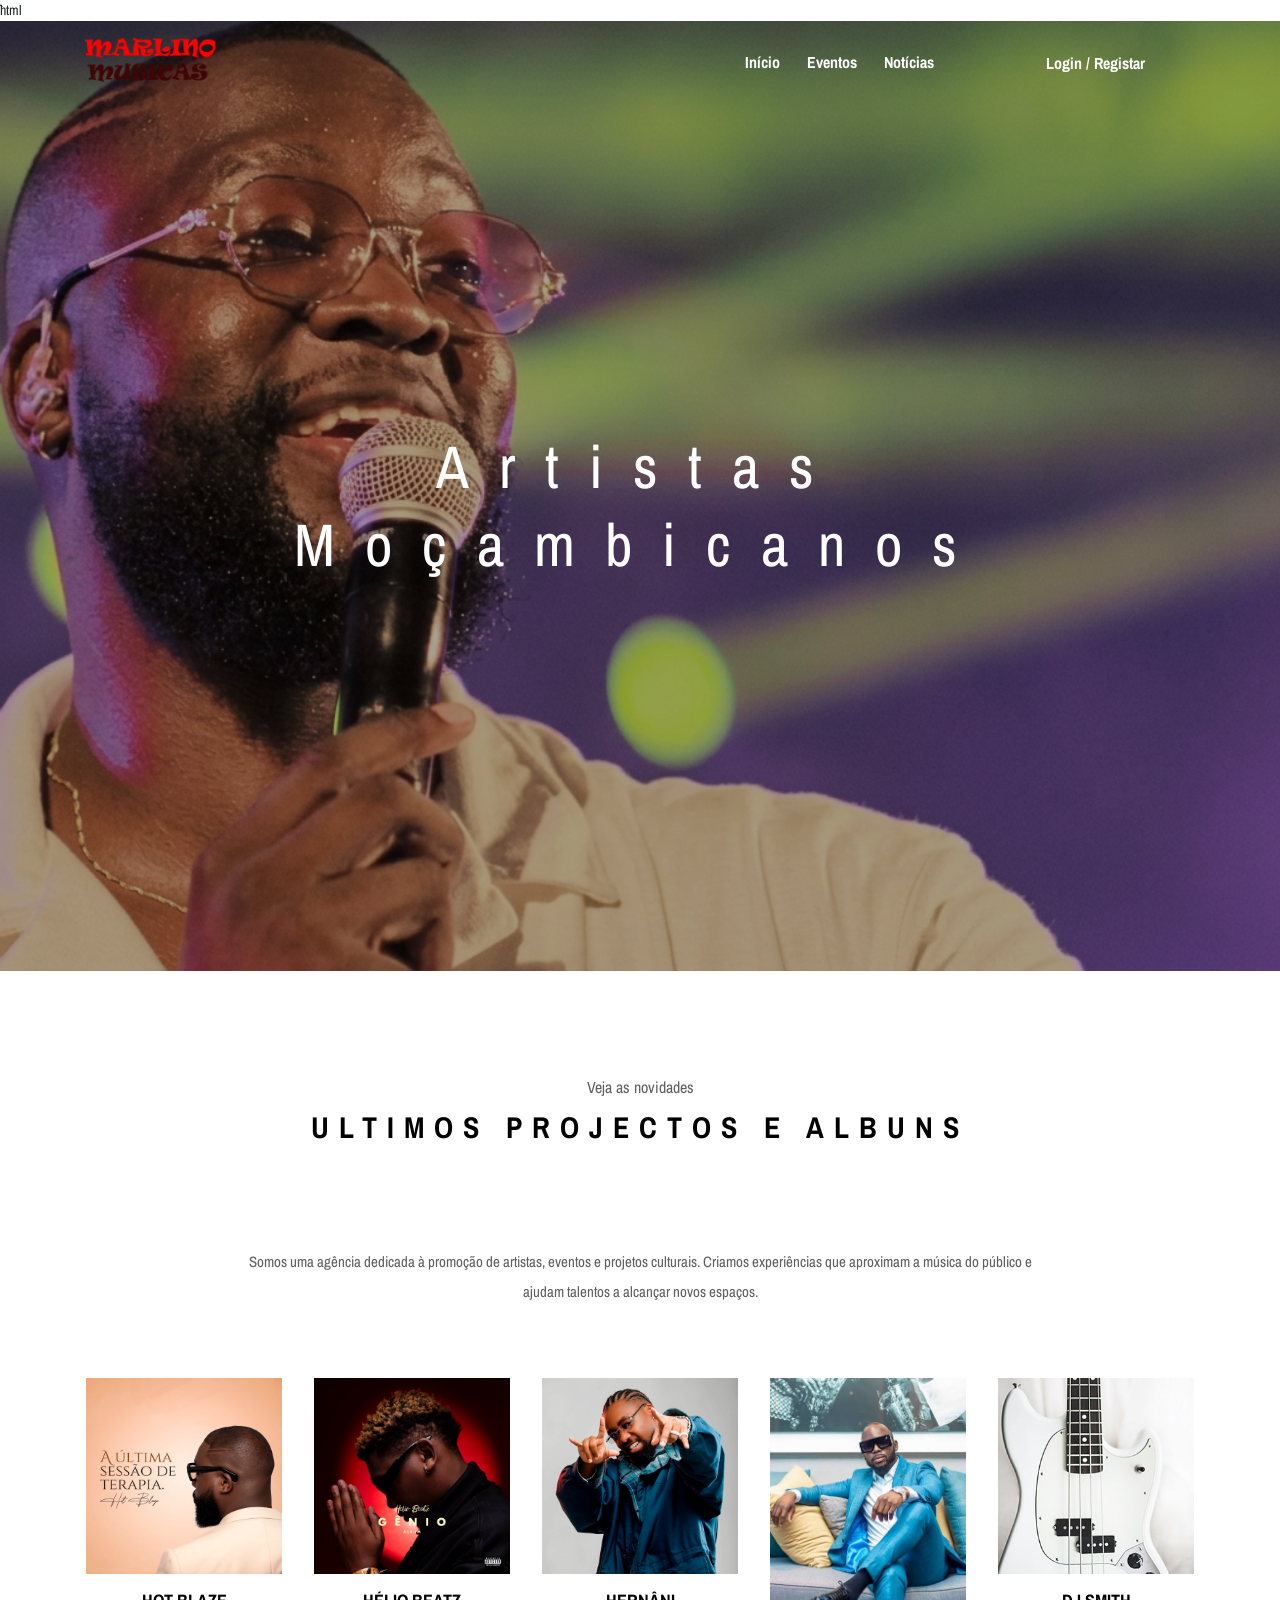
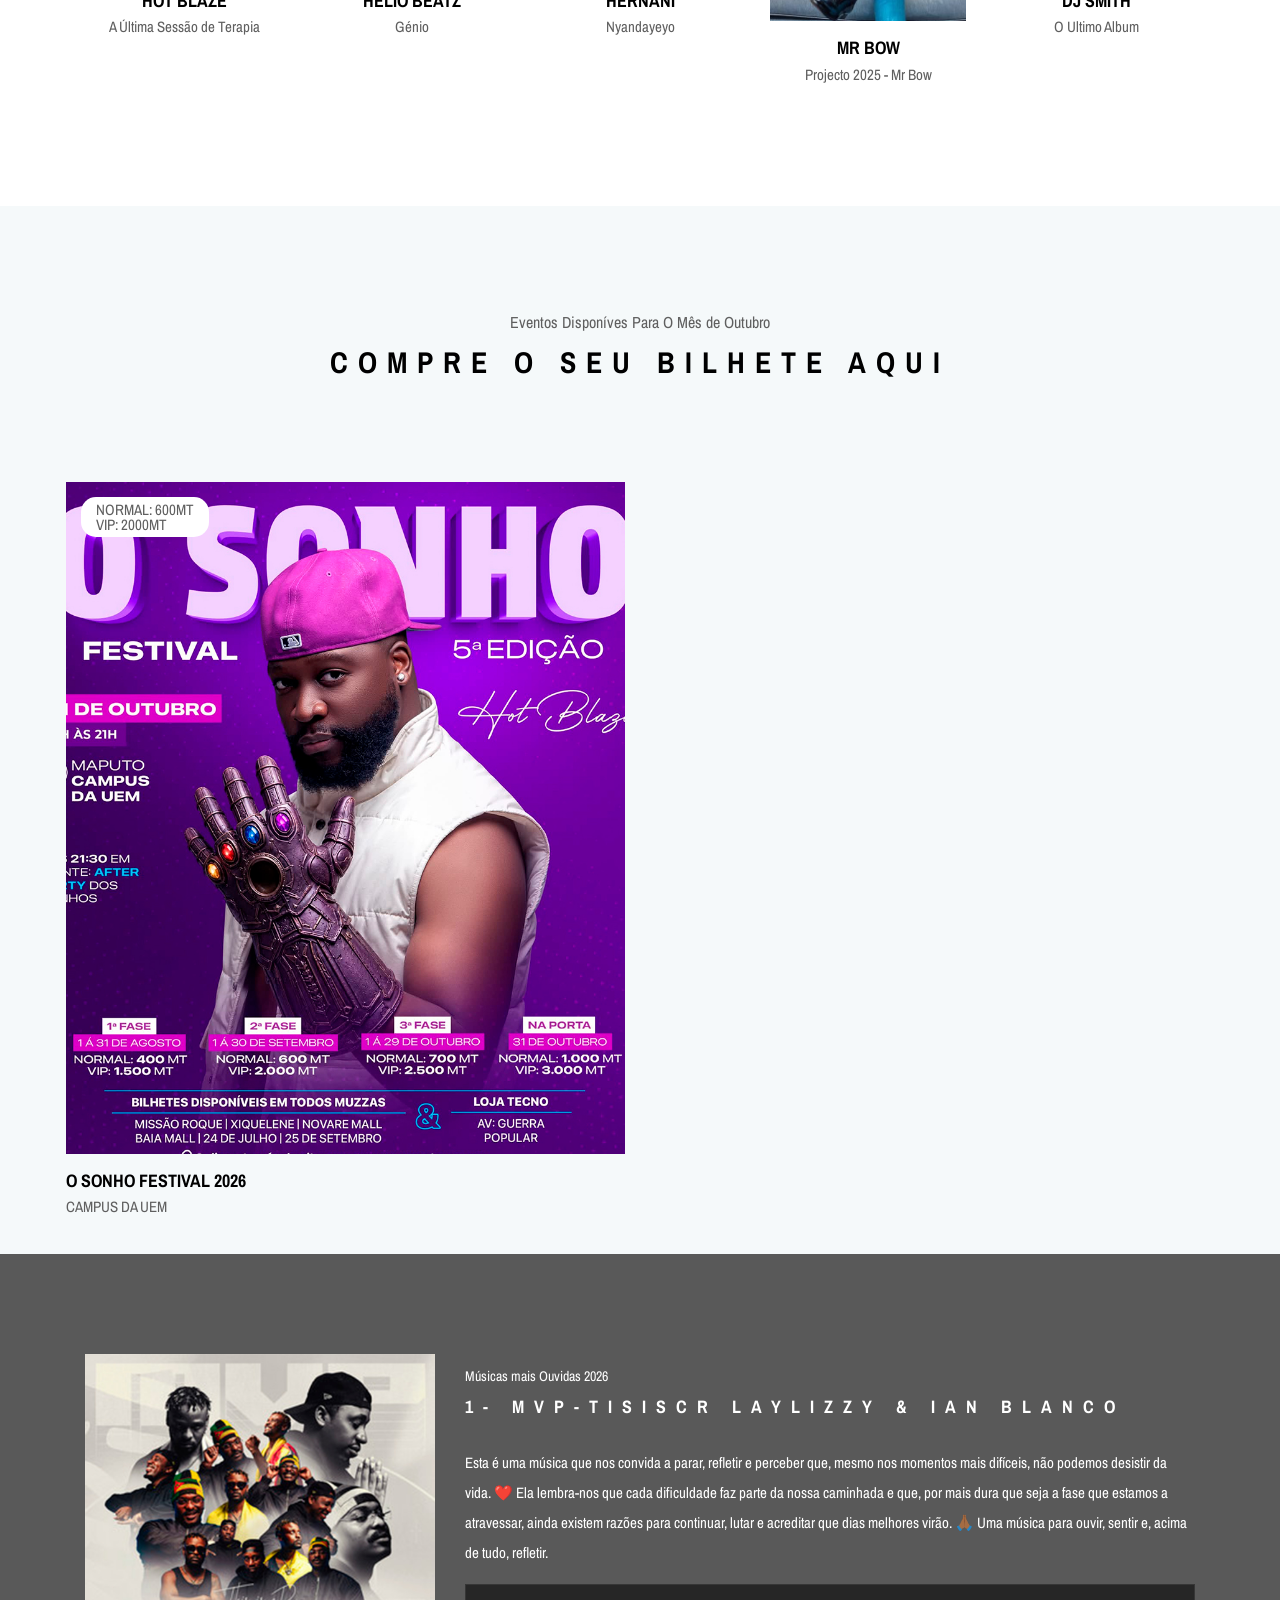
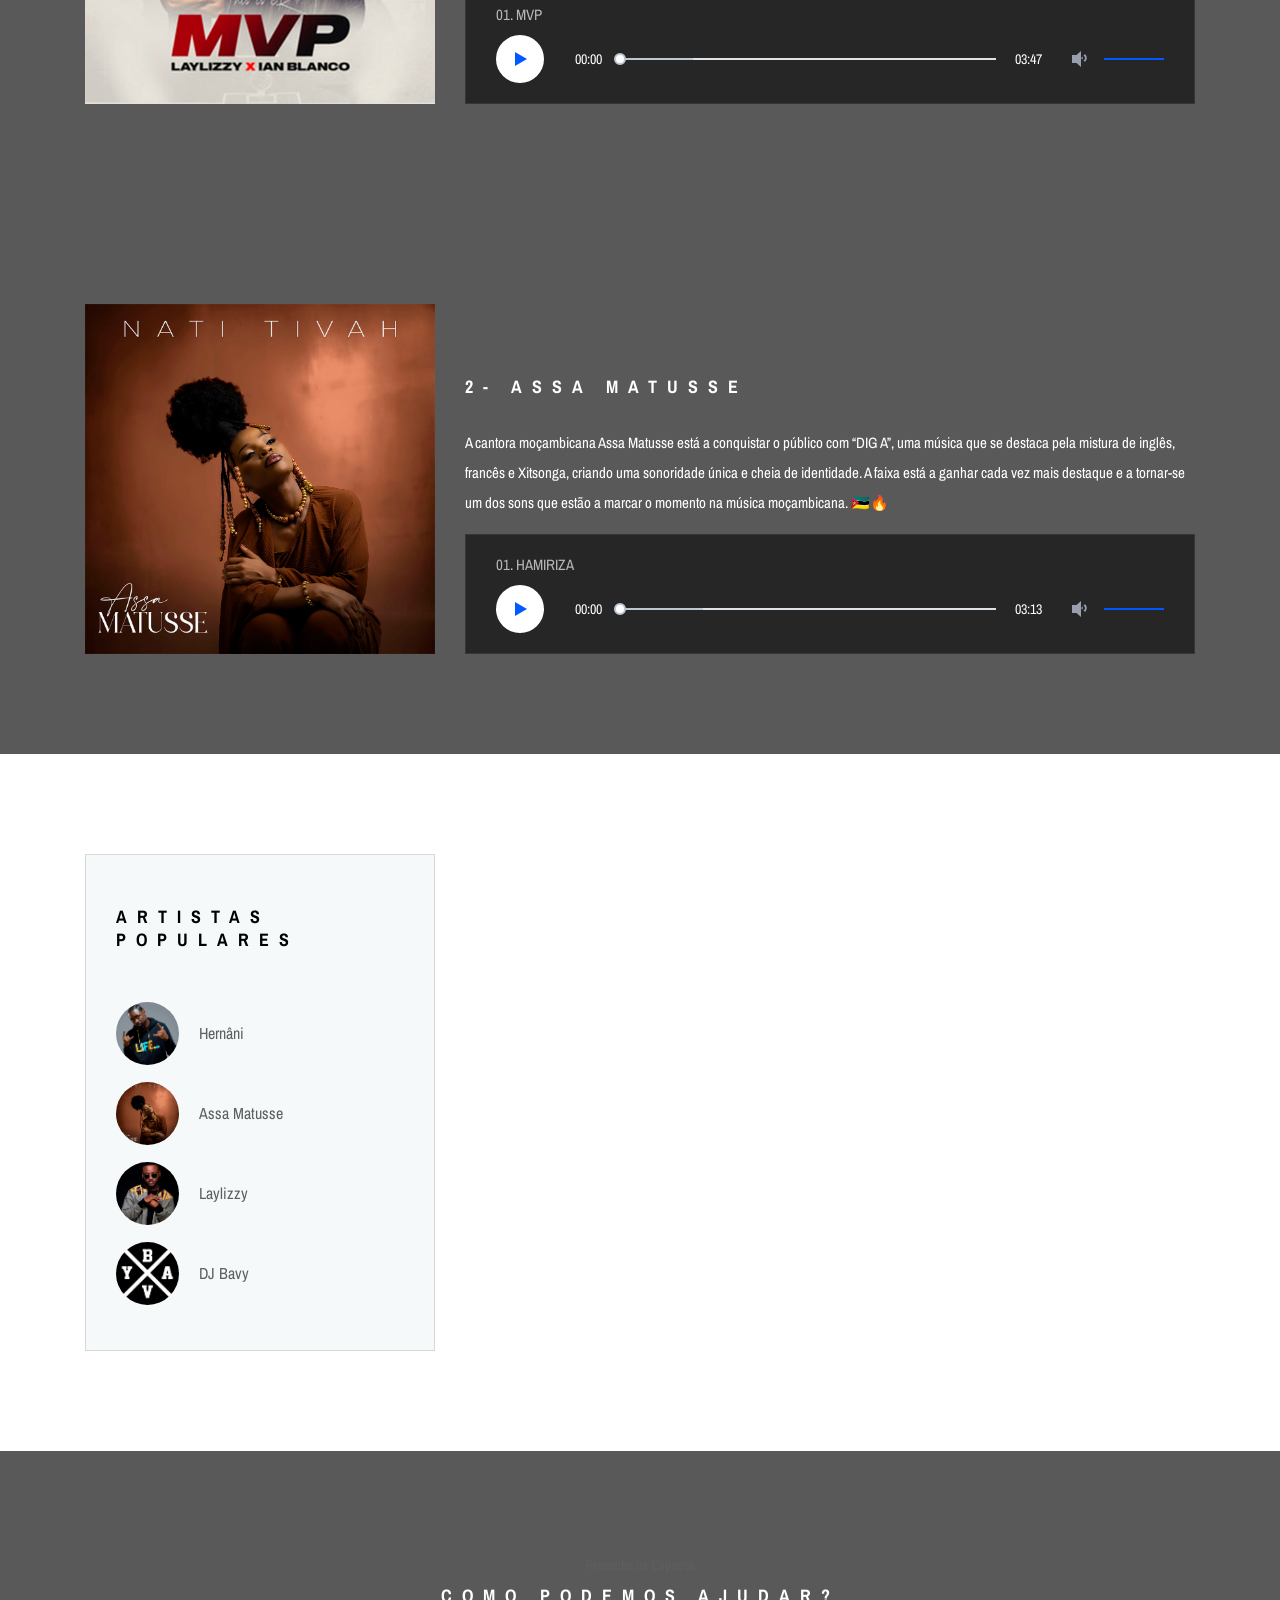
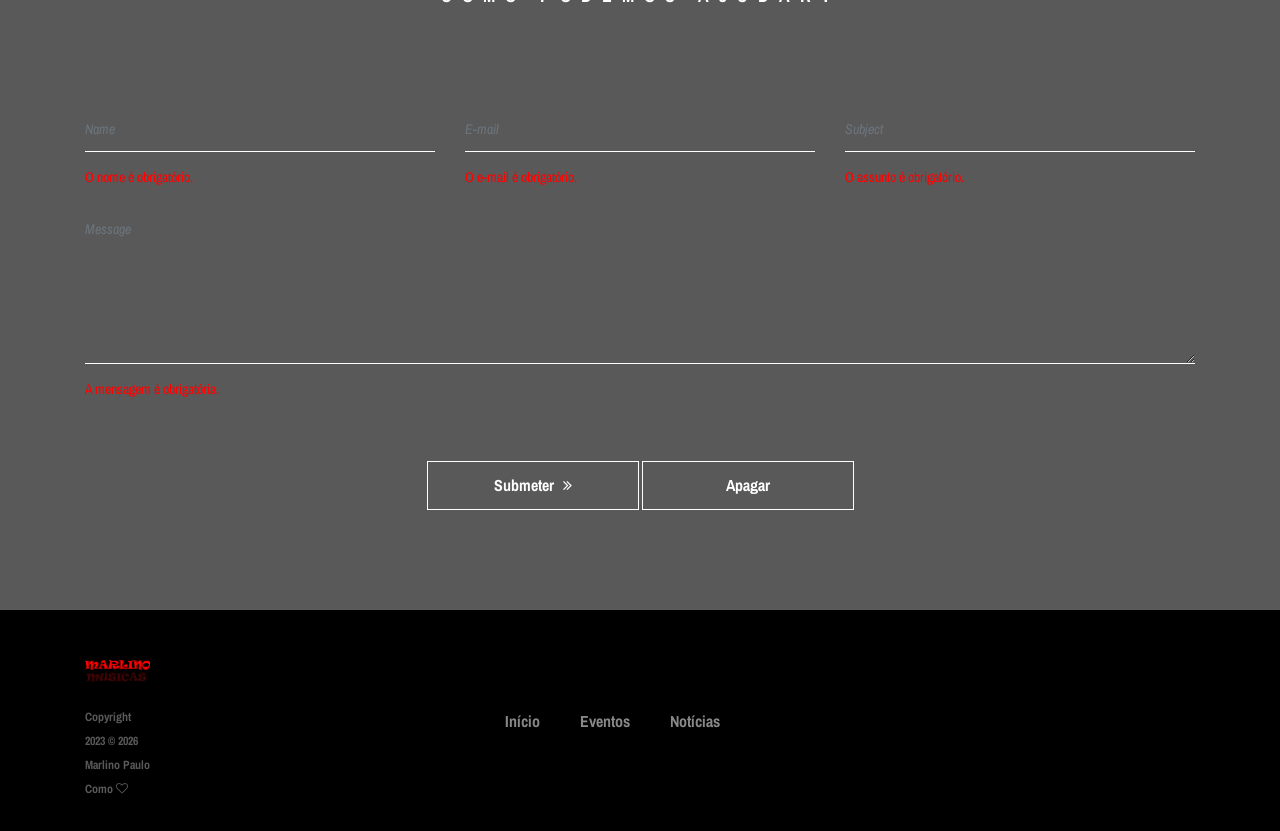
==== commit b52e1634: "Update index.html" ====
--- a/index.html
+++ b/index.html
@@ -1,3 +1,4 @@
+```html
 <!DOCTYPE html>
 <html lang="en">
 
@@ -6,7 +7,6 @@
     <meta name="description" content="">
     <meta http-equiv="X-UA-Compatible" content="IE=edge">
     <meta name="viewport" content="width=device-width, initial-scale=1, shrink-to-fit=no">
-    <!-- The above 4 meta tags *must* come first in the head; any other head content must come *after* these tags -->
 
     <!-- Title -->
     <title>Musicas Nacionais</title>
@@ -20,6 +20,7 @@
 </head>
 
 <body>
+
     <!-- Preloader -->
     <div class="preloader d-flex align-items-center justify-content-center">
         <div class="lds-ellipsis">
@@ -30,478 +31,994 @@
         </div>
     </div>
 
+
     <!-- ##### Header Area Start ##### -->
     <header class="header-area">
-        <!-- Navbar Area -->
+
         <div class="oneMusic-main-menu">
+
             <div class="classy-nav-container breakpoint-off">
+
                 <div class="container">
-                    <!-- Menu -->
+
                     <nav class="classy-navbar justify-content-between" id="oneMusicNav">
 
-                        <!-- Nav brand -->
-                        <a href="index.html" class="nav-brand"><img src="logo.png" alt=""></a>
-
-                        <!-- Navbar Toggler -->
+                        <a href="index.html" class="nav-brand">
+                            <img src="logo.png" alt="">
+                        </a>
+
                         <div class="classy-navbar-toggler">
-                            <span class="navbarToggler"><span></span><span></span><span></span></span>
-                        </div>
-
-                        <!-- Menu -->
+                            <span class="navbarToggler">
+                                <span></span>
+                                <span></span>
+                                <span></span>
+                            </span>
+                        </div>
+
                         <div class="classy-menu">
 
-                            <!-- Close Button -->
                             <div class="classycloseIcon">
-                                <div class="cross-wrap"><span class="top"></span><span class="bottom"></span></div>
-                            </div>
-
-                            <!-- Nav Start -->
+                                <div class="cross-wrap">
+                                    <span class="top"></span>
+                                    <span class="bottom"></span>
+                                </div>
+                            </div>
+
                             <div class="classynav">
+
                                 <ul>
-                                    <li><a href="index.html">Início</a></li>
-                                   
-                                    
-                                            
-                                            <li><a href="event.html">Eventos</a></li>
-                                            <li><a href="blog.html">Notícias</a></li>
-                                           
-                                         
-                                            </li>
-                          
-                                   
-                               
-
-                                <!-- Login/Register & Cart Button -->
+
+                                    <li>
+                                        <a href="index.html">Início</a>
+                                    </li>
+
+                                    <li>
+                                        <a href="event.html">Eventos</a>
+                                    </li>
+
+                                    <li>
+                                        <a href="blog.html">Notícias</a>
+                                    </li>
+
+                                </ul>
+
                                 <div class="login-register-cart-button d-flex align-items-center">
-                                    <!-- Login/Register -->
+
                                     <div class="login-register-btn mr-50">
-                                        <a href="login.html" id="loginBtn">Login / Registar</a>
+                                        <a href="login.html" id="loginBtn">
+                                            Login / Registar
+                                        </a>
                                     </div>
 
-                                    <!-- Cart Button -->
                                     <div class="cart-btn">
-                                       
                                     </div>
+
                                 </div>
-                            </div>
-                            <!-- Nav End -->
-
-                        </div>
+
+                            </div>
+
+                        </div>
+
                     </nav>
-                </div>
-            </div>
+
+                </div>
+
+            </div>
+
         </div>
+
     </header>
     <!-- ##### Header Area End ##### -->
 
+
     <!-- ##### Hero Area Start ##### -->
     <section class="hero-area">
+
         <div class="hero-slides owl-carousel">
+
             <!-- Single Hero Slide -->
             <div class="single-hero-slide d-flex align-items-center justify-content-center">
-                <!-- Slide Img -->
-                <div class="slide-img bg-img" style="background-image: url(bg-1.jpg);"></div>
-                <!-- Slide Content -->
+
+                <div class="slide-img bg-img"
+                    style="background-image: url(bg-1.jpg);">
+                </div>
+
                 <div class="container">
+
                     <div class="row">
+
                         <div class="col-12">
+
                             <div class="hero-slides-content text-center">
-                                <h6 data-animation="fadeInUp" data-delay="100ms"></h6>
-                                <h2 data-animation="fadeInUp" data-delay="300ms">Artistas Moçambicanos <span>Artistas Moçambicanos</span></h2>
-
-                            </div>
-                        </div>
-                    </div>
-                </div>
-            </div>
+
+                                <h6
+                                    data-animation="fadeInUp"
+                                    data-delay="100ms">
+                                </h6>
+
+                                <h2
+                                    data-animation="fadeInUp"
+                                    data-delay="300ms">
+
+                                    Artistas Moçambicanos
+
+                                    <span>
+                                        Artistas Moçambicanos
+                                    </span>
+
+                                </h2>
+
+                            </div>
+
+                        </div>
+
+                    </div>
+
+                </div>
+
+            </div>
+
 
             <!-- Single Hero Slide -->
             <div class="single-hero-slide d-flex align-items-center justify-content-center">
-                <!-- Slide Img -->
-                <div class="slide-img bg-img" style="background-image: url(bg-2.jpg);"></div>
-                <!-- Slide Content -->
+
+                <div class="slide-img bg-img"
+                    style="background-image: url(bg-2.jpg);">
+                </div>
+
                 <div class="container">
+
                     <div class="row">
+
                         <div class="col-12">
+
                             <div class="hero-slides-content text-center">
-                                <h6 data-animation="fadeInUp" data-delay="100ms">Últimos Álbuns</h6>
-                                <h2 data-animation="fadeInUp" data-delay="300ms">Destaque Musical <span>Colorlib Music</span></h2>
-
-                            </div>
-                        </div>
-                    </div>
-                </div>
-            </div>
+
+                                <h6
+                                    data-animation="fadeInUp"
+                                    data-delay="100ms">
+                                    Últimos Álbuns
+                                </h6>
+
+                                <h2
+                                    data-animation="fadeInUp"
+                                    data-delay="300ms">
+
+                                    Destaque Musical
+
+                                    <span>
+                                        Colorlib Music
+                                    </span>
+
+                                </h2>
+
+                            </div>
+
+                        </div>
+
+                    </div>
+
+                </div>
+
+            </div>
+
         </div>
+
     </section>
     <!-- ##### Hero Area End ##### -->
 
+
     <!-- ##### Latest Albums Area Start ##### -->
     <section class="latest-albums-area section-padding-100">
+
         <div class="container">
+
             <div class="row">
+
                 <div class="col-12">
+
                     <div class="section-heading style-2">
+
                         <p>Veja as novidades</p>
-                        <h2>Ultimos Projectos e Albuns</h2>
-                    </div>
-                </div>
-            </div>
+
+                        <h2>
+                            Ultimos Projectos e Albuns
+                        </h2>
+
+                    </div>
+
+                </div>
+
+            </div>
+
+
             <div class="row justify-content-center">
+
                 <div class="col-12 col-lg-9">
+
                     <div class="ablums-text text-center mb-70">
-                        <p>Somos uma agência dedicada à promoção de artistas, eventos e projetos culturais. Criamos experiências que aproximam a música do público e ajudam talentos a alcançar novos espaços.</p>
-                    </div>
-                </div>
-            </div>
+
+                        <p>
+                            Somos uma agência dedicada à promoção de artistas,
+                            eventos e projetos culturais. Criamos experiências
+                            que aproximam a música do público e ajudam talentos
+                            a alcançar novos espaços.
+                        </p>
+
+                    </div>
+
+                </div>
+
+            </div>
+
 
             <div class="row">
+
                 <div class="col-12">
+
                     <div class="albums-slideshow owl-carousel">
+
+
                         <!-- Single Album -->
                         <div class="single-album">
+
                             <img src="a1.jpg" alt="">
+
                             <div class="album-info">
+
                                 <a href="#">
                                     <h5>Hot Blaze</h5>
                                 </a>
-                                <p>A Última Sessão de Terapia</p>
-                            </div>
-                        </div>
+
+                                <p>
+                                    A Última Sessão de Terapia
+                                </p>
+
+                            </div>
+
+                        </div>
+
 
                         <!-- Single Album -->
                         <div class="single-album">
+
                             <img src="a2.jpg" alt="">
+
                             <div class="album-info">
+
                                 <a href="#">
                                     <h5>Hélio Beatz</h5>
                                 </a>
-                                <p>Génio</p>
-                            </div>
-                        </div>
+
+                                <p>
+                                    Génio
+                                </p>
+
+                            </div>
+
+                        </div>
+
 
                         <!-- Single Album -->
                         <div class="single-album">
+
                             <img src="a3.jpg" alt="">
+
                             <div class="album-info">
+
                                 <a href="#">
                                     <h5>Hernâni</h5>
                                 </a>
-                                <p>Nyandayeyo</p>
-                            </div>
-                        </div>
+
+                                <p>
+                                    Nyandayeyo
+                                </p>
+
+                            </div>
+
+                        </div>
+
 
                         <!-- Single Album -->
                         <div class="single-album">
+
                             <img src="a4.jpg" alt="">
+
                             <div class="album-info">
+
                                 <a href="#">
                                     <h5>Mr Bow</h5>
                                 </a>
-                                <p>Projecto 2025 - Mr Bow</p>
-                            </div>
-                        </div>
+
+                                <p>
+                                    Projecto 2025 - Mr Bow
+                                </p>
+
+                            </div>
+
+                        </div>
+
 
                         <!-- Single Album -->
                         <div class="single-album">
+
                             <img src="a5.jpg" alt="">
+
                             <div class="album-info">
+
                                 <a href="#">
                                     <h5>DJ SMITH</h5>
                                 </a>
-                                <p>O Ultimo Album</p>
-                            </div>
-                        </div>
+
+                                <p>
+                                    O Ultimo Album
+                                </p>
+
+                            </div>
+
+                        </div>
+
 
                         <!-- Single Album -->
                         <div class="single-album">
+
                             <img src="a6.jpg" alt="">
+
                             <div class="album-info">
+
                                 <a href="#">
                                     <h5>Yadah Angel</h5>
                                 </a>
-                                <p>Nos Matam Por Quê?</p>
-                            </div>
-                        </div>
-
-                        <!-- Single Album -->
-                       
-                    </div>
-                </div>
-            </div>
+
+                                <p>
+                                    Nos Matam Por Quê?
+                                </p>
+
+                            </div>
+
+                        </div>
+
+                    </div>
+
+                </div>
+
+            </div>
+
         </div>
+
     </section>
     <!-- ##### Latest Albums Area End ##### -->
 
+
     <!-- ##### Buy Now Area Start ##### -->
     <section class="oneMusic-buy-now-area has-fluid bg-gray section-padding-100">
+
         <div class="container-fluid">
+
             <div class="row">
+
                 <div class="col-12">
+
                     <div class="section-heading style-2">
-                        <p>Eventos Disponíves Para O Mês de Outubro</p>
-                        <h2>Compre O Seu Bilhete Aqui</h2>
-                    </div>
-                </div>
-            </div>
+
+                        <p>
+                            Eventos Disponíves Para O Mês de Outubro
+                        </p>
+
+                        <h2>
+                            Compre O Seu Bilhete Aqui
+                        </h2>
+
+                    </div>
+
+                </div>
+
+            </div>
+
 
             <div class="row">
 
-                <!-- Single Album Area -->
                 <div class="col-20 col-sm-12 col-md-8 col-lg-6">
-                    <div class="single-album-area wow fadeInUp" data-wow-delay="100ms">
+
+                    <div
+                        class="single-album-area wow fadeInUp"
+                        data-wow-delay="100ms">
+
                         <div class="album-thumb">
-                            <img src="b1.jpg" alt="" 
-         style="width: 100%; height: 100%; object-fit: cover; object-position: center;>
-                            <!-- Album Price -->
+
+                            <img
+                                src="b1.jpg"
+                                alt=""
+                                style="width: 100%; height: 100%; object-fit: cover; object-position: center;">
+
                             <div class="album-price">
-                                <p>NORMAL: 600MT
-								   VIP: 2000MT</p>
-                            </div>
-                            <!-- Play Icon -->
-                            
-                        </div>
+
+                                <p>
+                                    NORMAL: 600MT
+                                    <br>
+                                    VIP: 2000MT
+                                </p>
+
+                            </div>
+
+                        </div>
+
                         <div class="album-info">
+
                             <a href="#">
-                                <h5>O SONHO FESTIVAL 2026</h5>
+                                <h5>
+                                    O SONHO FESTIVAL 2026
+                                </h5>
                             </a>
-                            <p>CAMPUS DA UEM</p>
-                        </div>
-                    </div>
-                </div>
-
-                
+
+                            <p>
+                                CAMPUS DA UEM
+                            </p>
+
+                        </div>
+
+                    </div>
+
+                </div>
+
+            </div>
+
+        </div>
+
+    </section>
+    <!-- ##### Buy Now Area End ##### -->
+
 
     <!-- ##### Featured Artist Area Start ##### -->
-    <section class="featured-artist-area section-padding-100 bg-img bg-overlay bg-fixed" style="background-image: url(bg-4.jpg);">
+
+    <section
+        class="featured-artist-area section-padding-100 bg-img bg-overlay bg-fixed"
+        style="background-image: url(bg-4.jpg);">
+
         <div class="container">
+
             <div class="row align-items-end">
+
                 <div class="col-12 col-md-5 col-lg-4">
+
                     <div class="featured-artist-thumb">
+
                         <img src="mvp.jpg" alt="">
-                    </div>
-                </div>
+
+                    </div>
+
+                </div>
+
+
                 <div class="col-12 col-md-7 col-lg-8">
+
                     <div class="featured-artist-content">
-                        <!-- Section Heading -->
+
                         <div class="section-heading white text-left mb-30">
-                            <p>Músicas mais Ouvidas 2026</p>
-                            <h2>1- MVP-TisisCr Laylizzy & Ian Blanco</h2>
-                        </div>
-                        <p>Esta é uma música que nos convida a parar, refletir e perceber que, mesmo nos momentos mais difíceis, não podemos desistir da vida. ❤️
-
-Ela lembra-nos que cada dificuldade faz parte da nossa caminhada e que, por mais dura que seja a fase que estamos a atravessar, ainda existem razões para continuar, lutar e acreditar que dias melhores virão. 🙏🏾
-
-Uma música para ouvir, sentir e, acima de tudo, refletir.</p>
+
+                            <p>
+                                Músicas mais Ouvidas 2026
+                            </p>
+
+                            <h2>
+                                1- MVP-TisisCr Laylizzy & Ian Blanco
+                            </h2>
+
+                        </div>
+
+
+                        <p>
+                            Esta é uma música que nos convida a parar,
+                            refletir e perceber que, mesmo nos momentos
+                            mais difíceis, não podemos desistir da vida. ❤️
+
+                            Ela lembra-nos que cada dificuldade faz parte
+                            da nossa caminhada e que, por mais dura que
+                            seja a fase que estamos a atravessar, ainda
+                            existem razões para continuar, lutar e acreditar
+                            que dias melhores virão. 🙏🏾
+
+                            Uma música para ouvir, sentir e, acima de tudo,
+                            refletir.
+                        </p>
+
+
                         <div class="song-play-area">
+
                             <div class="song-name">
-                                <p>01. MVP</p>
-                            </div>
+                                <p>
+                                    01. MVP
+                                </p>
+                            </div>
+
                             <audio preload="auto" controls>
+
                                 <source src="mvp.mp3">
+
                             </audio>
-                        </div>
-                    </div>
-                </div>
-            </div>
+
+                        </div>
+
+                    </div>
+
+                </div>
+
+            </div>
+
         </div>
+
     </section>
-	    <section class="featured-artist-area section-padding-100 bg-img bg-overlay bg-fixed" style="background-image: url(bg-4.jpg);">
+
+
+    <section
+        class="featured-artist-area section-padding-100 bg-img bg-overlay bg-fixed"
+        style="background-image: url(bg-4.jpg);">
+
         <div class="container">
+
             <div class="row align-items-end">
+
                 <div class="col-12 col-md-5 col-lg-4">
+
                     <div class="featured-artist-thumb">
+
                         <img src="assa.jpg" alt="">
-                    </div>
-                </div>
+
+                    </div>
+
+                </div>
+
+
                 <div class="col-12 col-md-7 col-lg-8">
+
                     <div class="featured-artist-content">
-                        <!-- Section Heading -->
+
                         <div class="section-heading white text-left mb-30">
+
                             <p></p>
-                            <h2>2- Assa Matusse</h2>
-                        </div>
-                        <p>A cantora moçambicana Assa Matusse está a conquistar o público com “DIG A”, uma música que se destaca pela mistura de inglês, francês e Xitsonga, criando uma sonoridade única e cheia de identidade.
-
-A faixa está a ganhar cada vez mais destaque e a tornar-se um dos sons que estão a marcar o momento na música moçambicana. 🇲🇿🔥.</p>
+
+                            <h2>
+                                2- Assa Matusse
+                            </h2>
+
+                        </div>
+
+
+                        <p>
+                            A cantora moçambicana Assa Matusse está a conquistar
+                            o público com “DIG A”, uma música que se destaca pela
+                            mistura de inglês, francês e Xitsonga, criando uma
+                            sonoridade única e cheia de identidade.
+
+                            A faixa está a ganhar cada vez mais destaque e a
+                            tornar-se um dos sons que estão a marcar o momento
+                            na música moçambicana. 🇲🇿🔥
+                        </p>
+
+
                         <div class="song-play-area">
+
                             <div class="song-name">
-                                <p>01. HAMIRIZA</p>
-                            </div>
+
+                                <p>
+                                    01. HAMIRIZA
+                                </p>
+
+                            </div>
+
                             <audio preload="auto" controls>
+
                                 <source src="hamiriza.mp3">
+
                             </audio>
-                        </div>
-                    </div>
-                </div>
-            </div>
+
+                        </div>
+
+                    </div>
+
+                </div>
+
+            </div>
+
         </div>
+
     </section>
+
     <!-- ##### Featured Artist Area End ##### -->
+
 
     <!-- ##### Miscellaneous Area Start ##### -->
     <section class="miscellaneous-area section-padding-100-0">
+
         <div class="container">
+
             <div class="row">
-                <!-- ***** Weeks Top ***** -->
-               
-
-                     
-                     
-                        
-               
-
-                        <
-                <!-- ***** Popular Artists ***** -->
+
                 <div class="col-12 col-lg-4">
+
                     <div class="popular-artists-area mb-100">
-                        <div class="section-heading text-left mb-50 wow fadeInUp" data-wow-delay="50ms">
+
+                        <div
+                            class="section-heading text-left mb-50 wow fadeInUp"
+                            data-wow-delay="50ms">
+
                             <p></p>
-                            <h2>Artistas Populares</h2>
-                        </div>
+
+                            <h2>
+                                Artistas Populares
+                            </h2>
+
+                        </div>
+
 
                         <!-- Single Artist -->
-                        <div class="single-artists d-flex align-items-center wow fadeInUp" data-wow-delay="100ms">
+                        <div
+                            class="single-artists d-flex align-items-center wow fadeInUp"
+                            data-wow-delay="100ms">
+
                             <div class="thumbnail">
+
                                 <img src="nani.jpg" alt="">
-                            </div>
+
+                            </div>
+
                             <div class="content-">
-                                <p>Hernâni</p>
-                            </div>
-                        </div>
+
+                                <p>
+                                    Hernâni
+                                </p>
+
+                            </div>
+
+                        </div>
+
 
                         <!-- Single Artist -->
-                        <div class="single-artists d-flex align-items-center wow fadeInUp" data-wow-delay="150ms">
+                        <div
+                            class="single-artists d-flex align-items-center wow fadeInUp"
+                            data-wow-delay="150ms">
+
                             <div class="thumbnail">
+
                                 <img src="assa.jpg" alt="">
-                            </div>
+
+                            </div>
+
                             <div class="content-">
-                                <p>Assa Matusse</p>
-                            </div>
-                        </div>
+
+                                <p>
+                                    Assa Matusse
+                                </p>
+
+                            </div>
+
+                        </div>
+
 
                         <!-- Single Artist -->
-                        <div class="single-artists d-flex align-items-center wow fadeInUp" data-wow-delay="200ms">
+                        <div
+                            class="single-artists d-flex align-items-center wow fadeInUp"
+                            data-wow-delay="200ms">
+
                             <div class="thumbnail">
+
                                 <img src="lizzy.jpg" alt="">
-                            </div>
+
+                            </div>
+
                             <div class="content-">
-                                <p>Laylizzy</p>
-                            </div>
-                        </div>
-
-                        
+
+                                <p>
+                                    Laylizzy
+                                </p>
+
+                            </div>
+
+                        </div>
+
 
                         <!-- Single Artist -->
-                        <div class="single-artists d-flex align-items-center wow fadeInUp" data-wow-delay="300ms">
+                        <div
+                            class="single-artists d-flex align-items-center wow fadeInUp"
+                            data-wow-delay="300ms">
+
                             <div class="thumbnail">
+
                                 <img src="bavy.jpg" alt="">
-                            </div>
+
+                            </div>
+
                             <div class="content-">
-                                <p>DJ Bavy</p>
-                            </div>
-                        </div>
-
-
-                        
-
-                    </div>
-                </div>
-            </div>
+
+                                <p>
+                                    DJ Bavy
+                                </p>
+
+                            </div>
+
+                        </div>
+
+                    </div>
+
+                </div>
+
+            </div>
+
         </div>
+
     </section>
     <!-- ##### Miscellaneous Area End ##### -->
 
+
     <!-- ##### Contact Area Start ##### -->
-    <section class="contact-area section-padding-100 bg-img bg-overlay bg-fixed has-bg-img" style="background-image: url(bg-2.jpg);">
+    <section
+        class="contact-area section-padding-100 bg-img bg-overlay bg-fixed has-bg-img"
+        style="background-image: url(bg-2.jpg);">
+
         <div class="container">
+
             <div class="row">
+
                 <div class="col-12">
-                    <div class="section-heading white wow fadeInUp" data-wow-delay="100ms">
-                        <p>Preencha os Espaços</p>
-                        <h2>Como podemos ajudar?</h2>
-                    </div>
-                </div>
-            </div>
+
+                    <div
+                        class="section-heading white wow fadeInUp"
+                        data-wow-delay="100ms">
+
+                        <p>
+                            Preencha os Espaços
+                        </p>
+
+                        <h2>
+                            Como podemos ajudar?
+                        </h2>
+
+                    </div>
+
+                </div>
+
+            </div>
+
 
             <div class="row">
+
                 <div class="col-12">
-                    <!-- Contact Form Area -->
+
                     <div class="contact-form-area">
-<form id="contactForm" action="#" method="post">
-                            <div class="row">
-                                <div class="col-md-6 col-lg-4">
-                                    <div class="form-group wow fadeInUp" data-wow-delay="100ms">
-                                        <input type="text" class="form-control" id="name" placeholder="Name">
-                                    </div>
+
+                        <div class="row">
+
+                            <!-- Nome -->
+                            <div class="col-md-6 col-lg-4">
+
+                                <div
+                                    class="form-group wow fadeInUp"
+                                    data-wow-delay="100ms">
+
+                                    <input
+                                        type="text"
+                                        class="form-control"
+                                        id="name"
+                                        placeholder="Name">
+
+                                    <span
+                                        id="erroNome"
+                                        class="erro">
+                                        O nome é obrigatório.
+                                    </span>
+
                                 </div>
-                                <div class="col-md-6 col-lg-4">
-                                    <div class="form-group wow fadeInUp" data-wow-delay="200ms">
-                                      <input type="text" class="form-control" id="email" placeholder="E-mail">
-                                    </div>
+
+                            </div>
+
+
+                            <!-- E-mail -->
+                            <div class="col-md-6 col-lg-4">
+
+                                <div
+                                    class="form-group wow fadeInUp"
+                                    data-wow-delay="200ms">
+
+                                    <input
+                                        type="text"
+                                        class="form-control"
+                                        id="email"
+                                        placeholder="E-mail">
+
+                                    <span
+                                        id="erroEmail"
+                                        class="erro">
+                                        O e-mail é obrigatório.
+                                    </span>
+
                                 </div>
-                                <div class="col-lg-4">
-                                    <div class="form-group wow fadeInUp" data-wow-delay="300ms">
-                                        <input type="text" class="form-control" id="subject" placeholder="Subject">
-                                    </div>
+
+                            </div>
+
+
+                            <!-- Assunto -->
+                            <div class="col-lg-4">
+
+                                <div
+                                    class="form-group wow fadeInUp"
+                                    data-wow-delay="300ms">
+
+                                    <input
+                                        type="text"
+                                        class="form-control"
+                                        id="subject"
+                                        placeholder="Subject">
+
+                                    <span
+                                        id="erroAssunto"
+                                        class="erro">
+                                        O assunto é obrigatório.
+                                    </span>
+
                                 </div>
-                                <div class="col-12">
-                                    <div class="form-group wow fadeInUp" data-wow-delay="400ms">
-                                        <textarea name="message" class="form-control" id="message" cols="30" rows="10" placeholder="Message"></textarea>
-                                    </div>
+
+                            </div>
+
+
+                            <!-- Mensagem -->
+                            <div class="col-12">
+
+                                <div
+                                    class="form-group wow fadeInUp"
+                                    data-wow-delay="400ms">
+
+                                    <textarea
+                                        class="form-control"
+                                        id="message"
+                                        cols="30"
+                                        rows="10"
+                                        placeholder="Message"></textarea>
+
+                                    <span
+                                        id="erroMensagem"
+                                        class="erro">
+                                        A mensagem é obrigatória.
+                                    </span>
+
                                 </div>
-                                <div class="col-12 text-center wow fadeInUp" data-wow-delay="500ms">
-                                    <button class="btn oneMusic-btn mt-30" type="submit">Submeter <i class="fa fa-angle-double-right"></i></button>
-									<button type="reset" class="btn oneMusic-btn mt-30">Apagar</button>
-                                </div>
-                            </div>
-                        </form>
-                    </div>
-                </div>
-            </div>
+
+                            </div>
+
+
+                            <!-- Mensagem de sucesso -->
+                            <div class="col-12">
+
+                                <div id="mensagemSucesso"></div>
+
+                            </div>
+
+
+                            <!-- Botões -->
+                            <div
+                                class="col-12 text-center wow fadeInUp"
+                                data-wow-delay="500ms">
+
+                                <button
+                                    class="btn oneMusic-btn mt-30"
+                                    type="button"
+                                    id="btnEnviar">
+
+                                    Submeter
+
+                                    <i class="fa fa-angle-double-right"></i>
+
+                                </button>
+
+
+                                <button
+                                    type="button"
+                                    id="btnApagar"
+                                    class="btn oneMusic-btn mt-30">
+
+                                    Apagar
+
+                                </button>
+
+                            </div>
+
+                        </div>
+
+                    </div>
+
+                </div>
+
+            </div>
+
         </div>
+
     </section>
     <!-- ##### Contact Area End ##### -->
 
+
     <!-- ##### Footer Area Start ##### -->
     <footer class="footer-area">
+
         <div class="container">
+
             <div class="row d-flex flex-wrap align-items-center">
+
                 <div class="col-2 col-md-1">
-                    <a href="#"><img src="logo.png" alt=""></a>
-                    <p class="copywrite-text"><a href="#"><!-- Link back to Colorlib can't be removed. Template is licensed under CC BY 3.0. -->
-Copyright 2023 &copy;<script>document.write(new Date().getFullYear());</script> Marlino Paulo Como <i class="fa fa-heart-o" aria-hidden="true"></i>
-<!-- Link back to Colorlib can't be removed. Template is licensed under CC BY 3.0. --></p>
-                </div>
+
+                    <a href="#">
+                        <img src="logo.png" alt="">
+                    </a>
+
+                    <p class="copywrite-text">
+
+                        <a href="#">
+
+                            Copyright 2023 &copy;
+
+                            <script>
+                                document.write(new Date().getFullYear());
+                            </script>
+
+                            Marlino Paulo Como
+
+                            <i
+                                class="fa fa-heart-o"
+                                aria-hidden="true">
+                            </i>
+
+                        </a>
+
+                    </p>
+
+                </div>
+
 
                 <div class="col-12 col-md-6">
+
                     <div class="footer-nav">
+
                         <ul>
-                            <li><a href="#">Início</a></li>
-                           
-                            <li><a href="#">Eventos</a></li>
-                            <li><a href="#">Notícias</a></li>
+
+                            <li>
+                                <a href="#">Início</a>
+                            </li>
+
+                            <li>
+                                <a href="#">Eventos</a>
+                            </li>
+
+                            <li>
+                                <a href="#">Notícias</a>
+                            </li>
 
                         </ul>
-                    </div>
-                </div>
-            </div>
+
+                    </div>
+
+                </div>
+
+            </div>
+
         </div>
+
     </footer>
-    <!-- ##### Footer Area Start ##### -->
+    <!-- ##### Footer Area End ##### -->
+
 
     <!-- ##### All Javascript Script ##### -->
-    <!-- jQuery-2.2.4 js -->
+
     <script src="jquery-2.2.4.min.js"></script>
-    <!-- Popper js -->
+
     <script src="popper.min.js"></script>
-    <!-- Bootstrap js -->
+
     <script src="bootstrap.min.js"></script>
-    <!-- All Plugins js -->
+
     <script src="plugins.js"></script>
-    <!-- Active js -->
+
     <script src="active.js"></script>
-	<script src="main.js"></script>
+
+    <script src="main.js"></script>
+
 </body>
 
-</html>+</html>
+
--- a/style.css
+++ b/style.css
@@ -1616,6 +1616,21 @@
     padding: 20px 15px 5px;
     margin-bottom: 0; }
 
+.erro {
+    display: block;
+    color: red;
+    font-size: 14px;
+    margin-top: 5px;
+    margin-bottom: 10px;
+}
+
+#mensagemSucesso {
+    color: green;
+    font-size: 16px;
+    text-align: center;
+    margin-top: 15px;
+}
+
 /* :: 20.3.0 Tabs Area CSS */
 .oneMusic-tabs-content {
   position: relative;
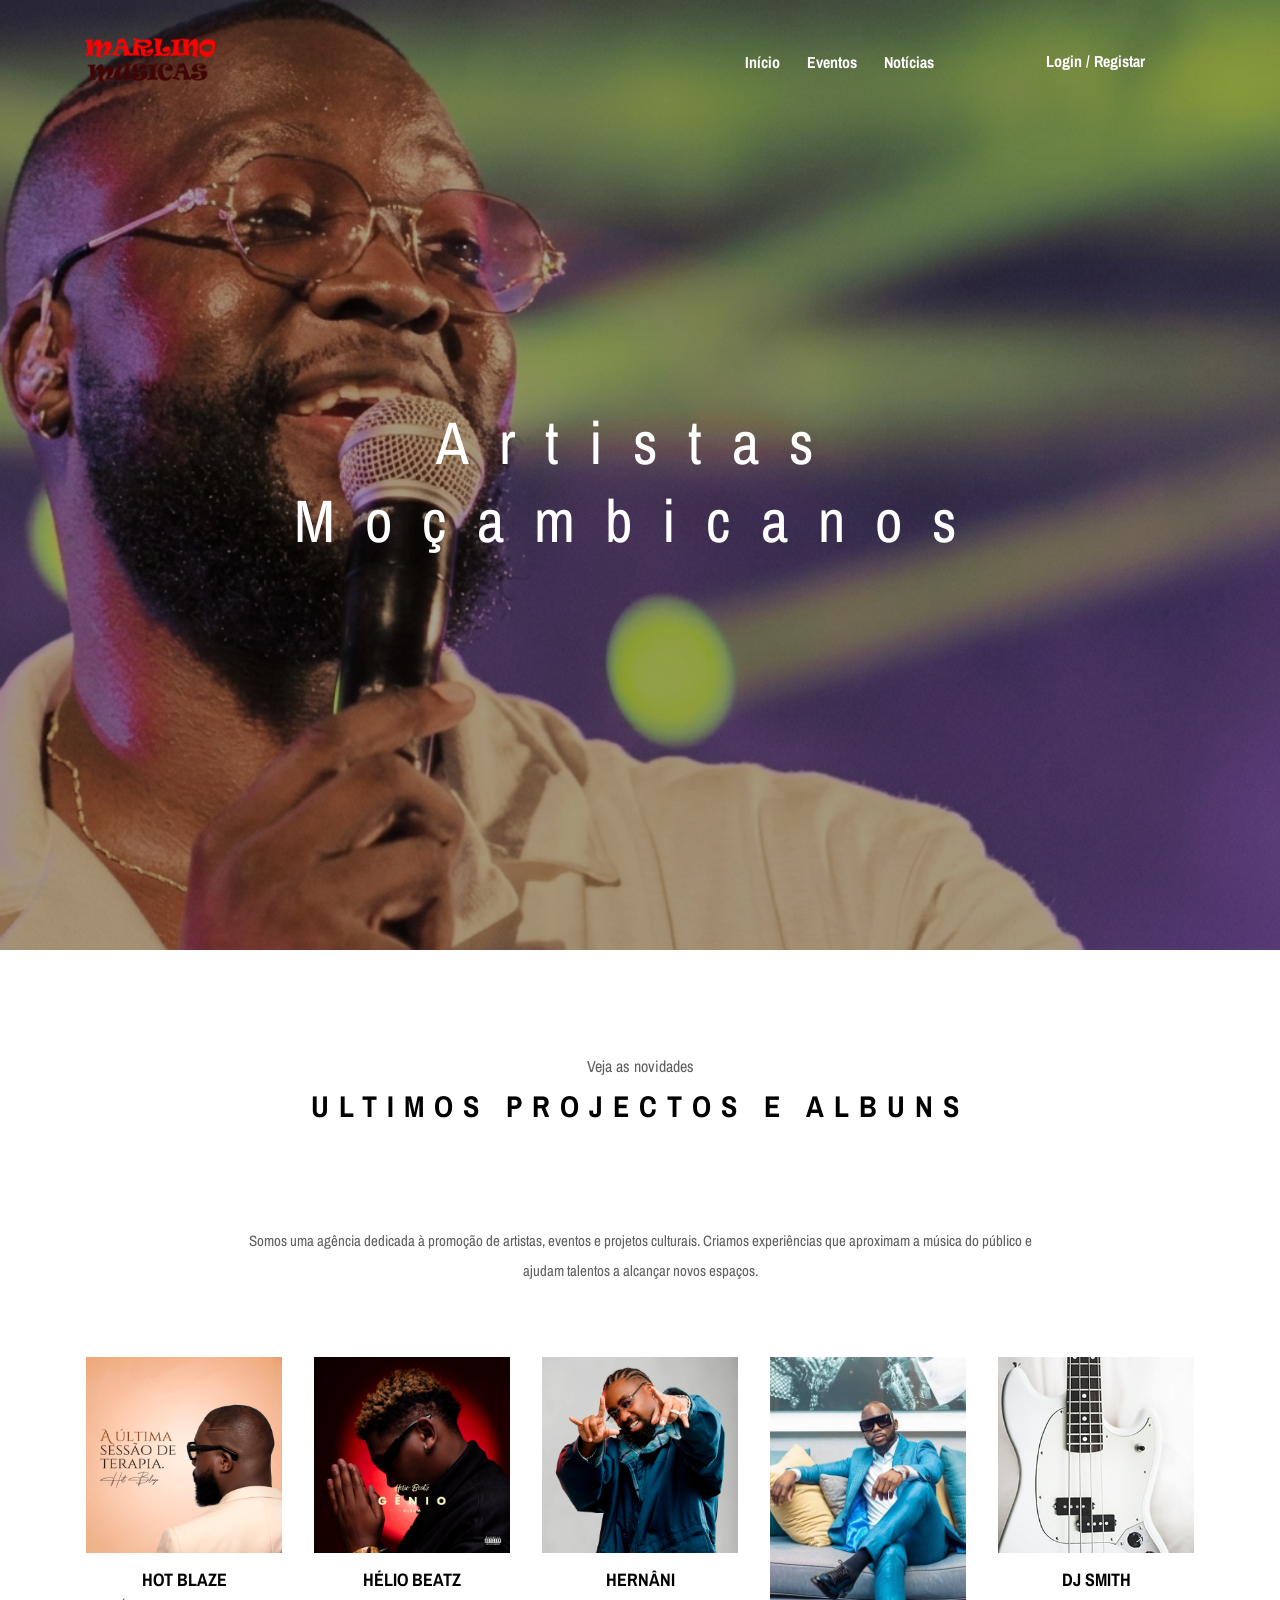
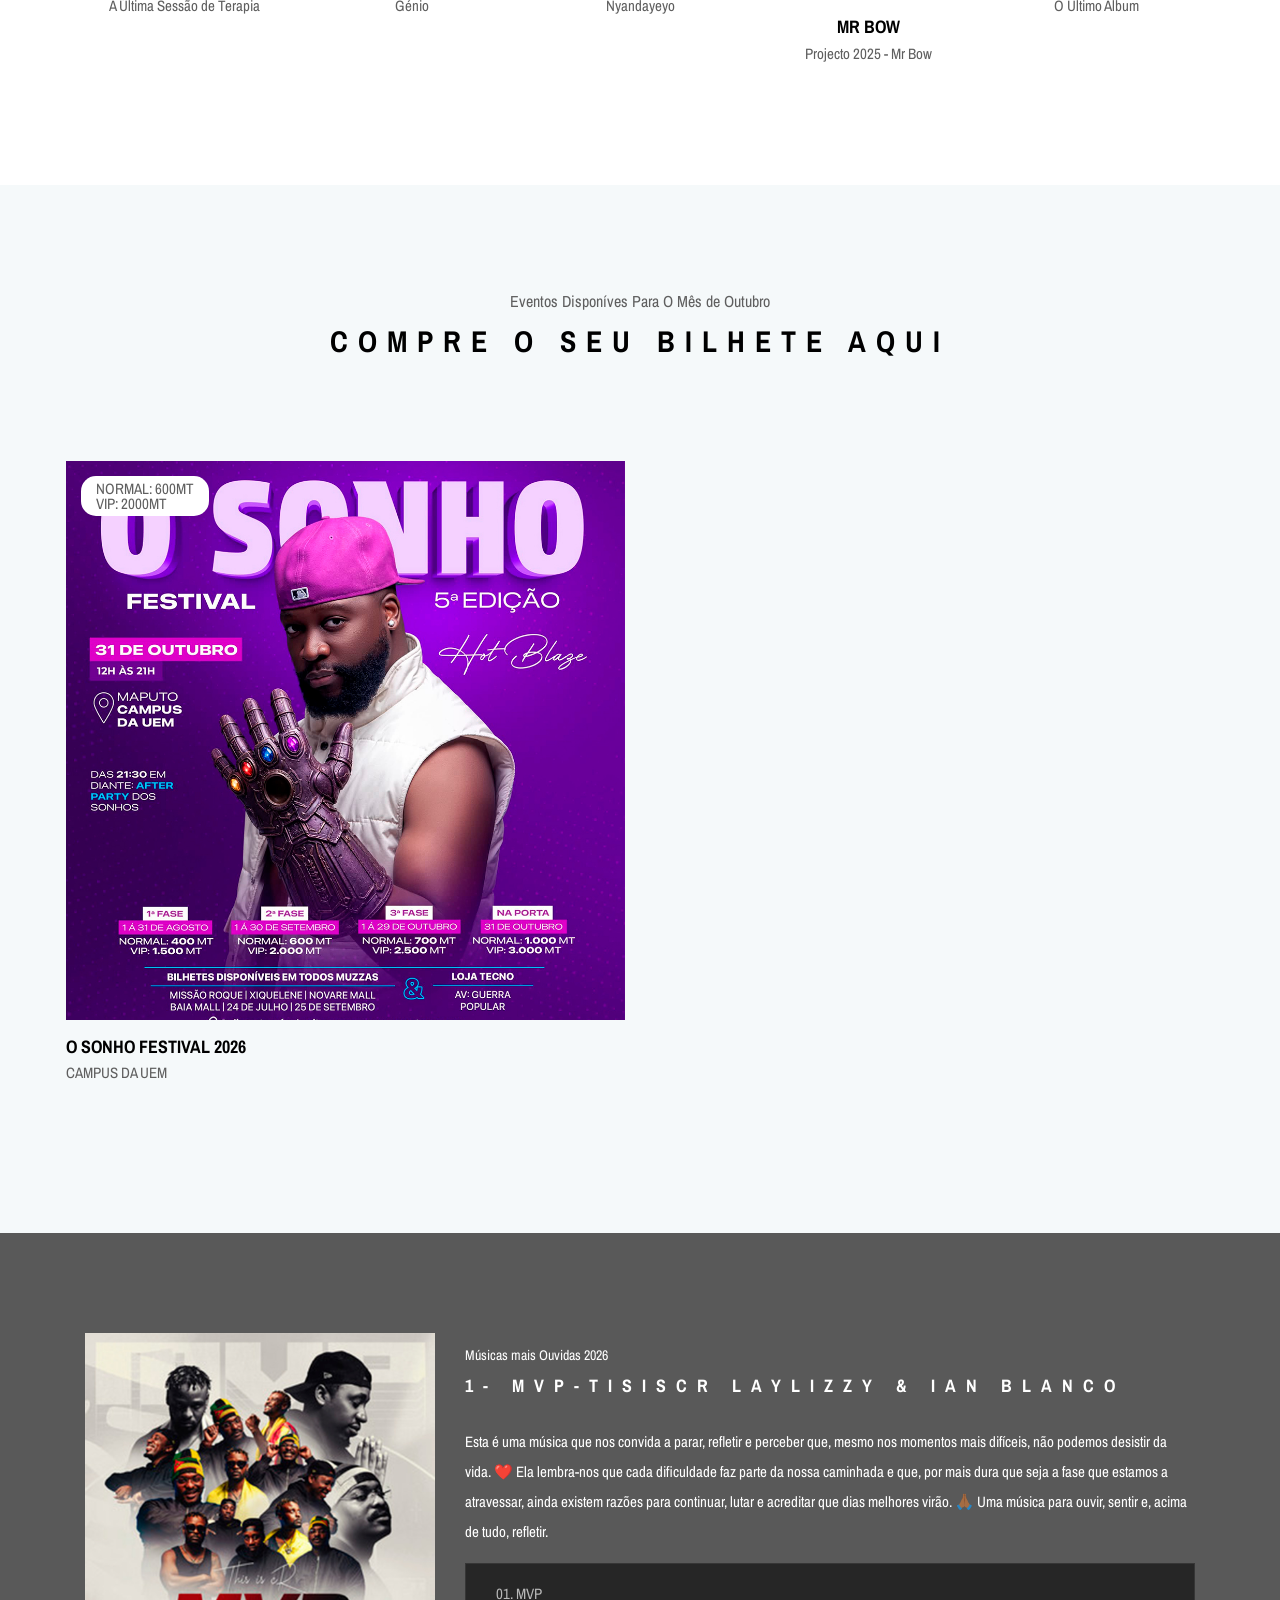
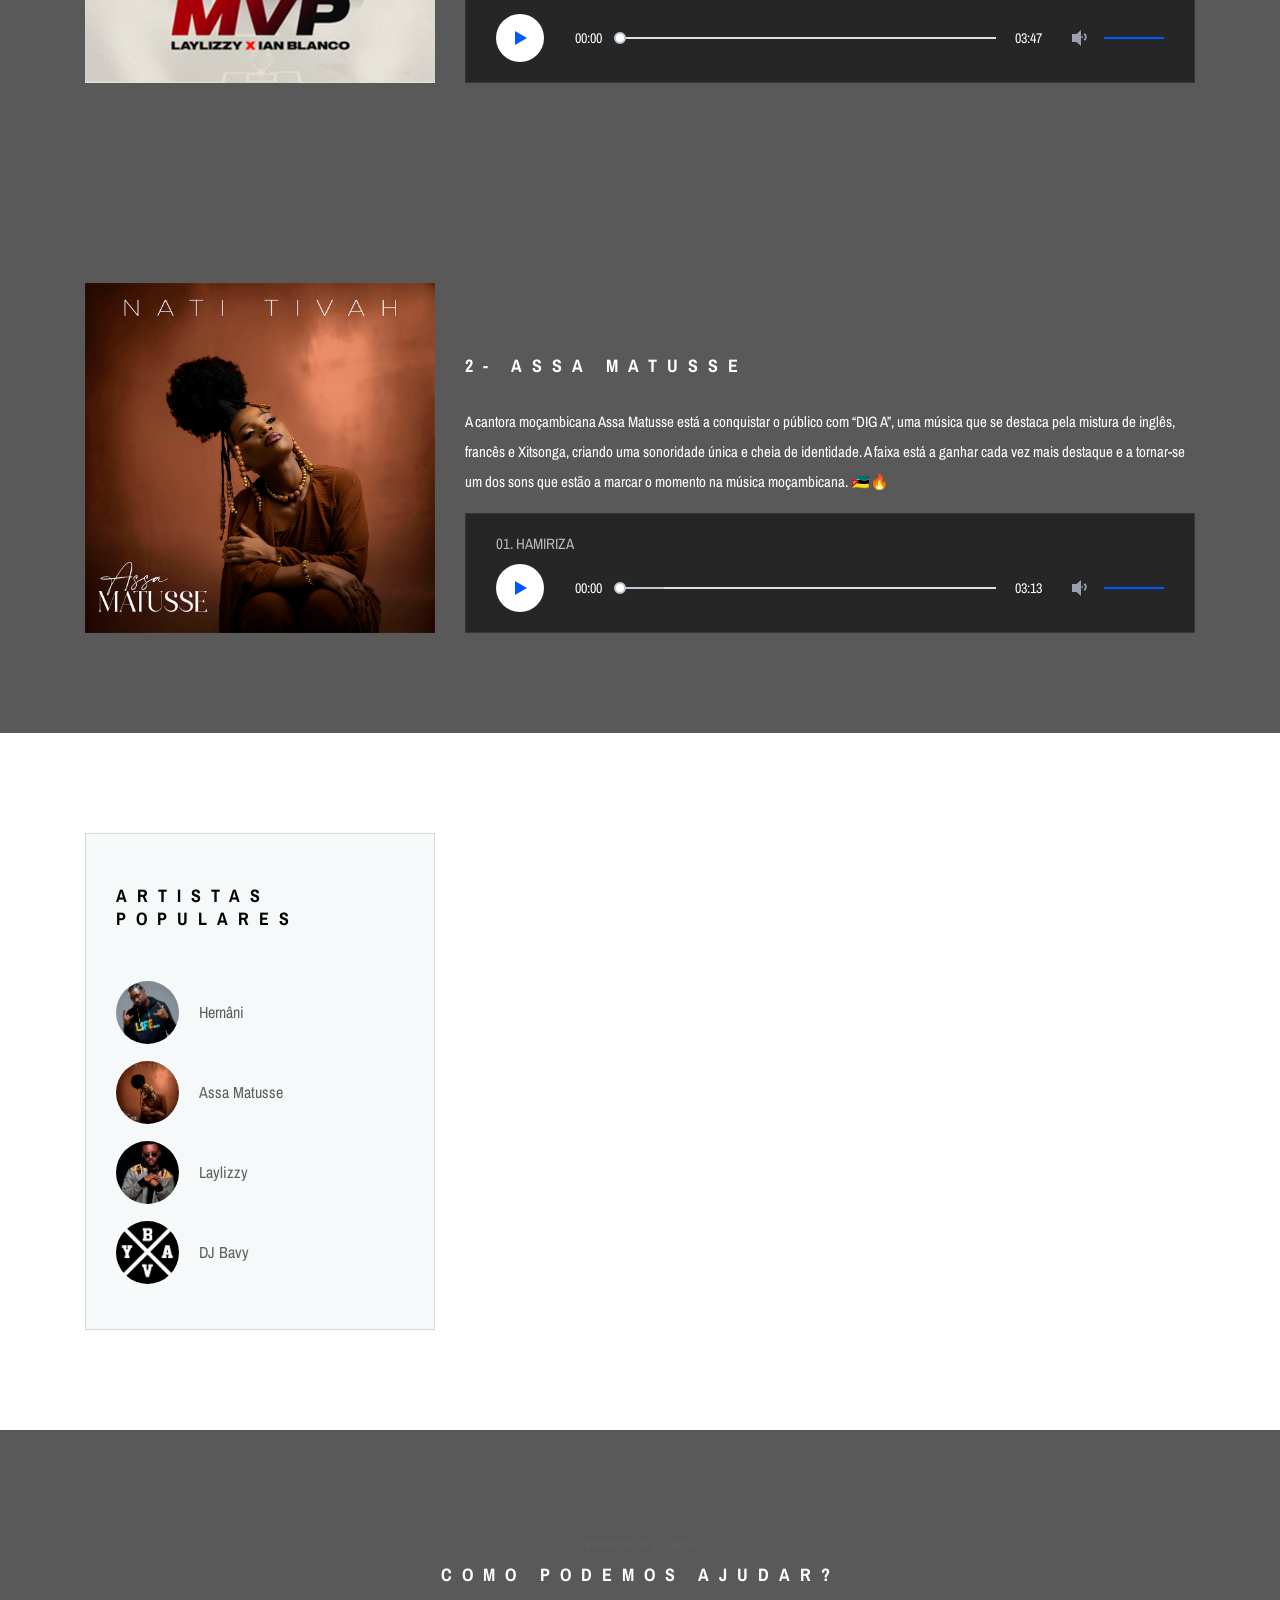
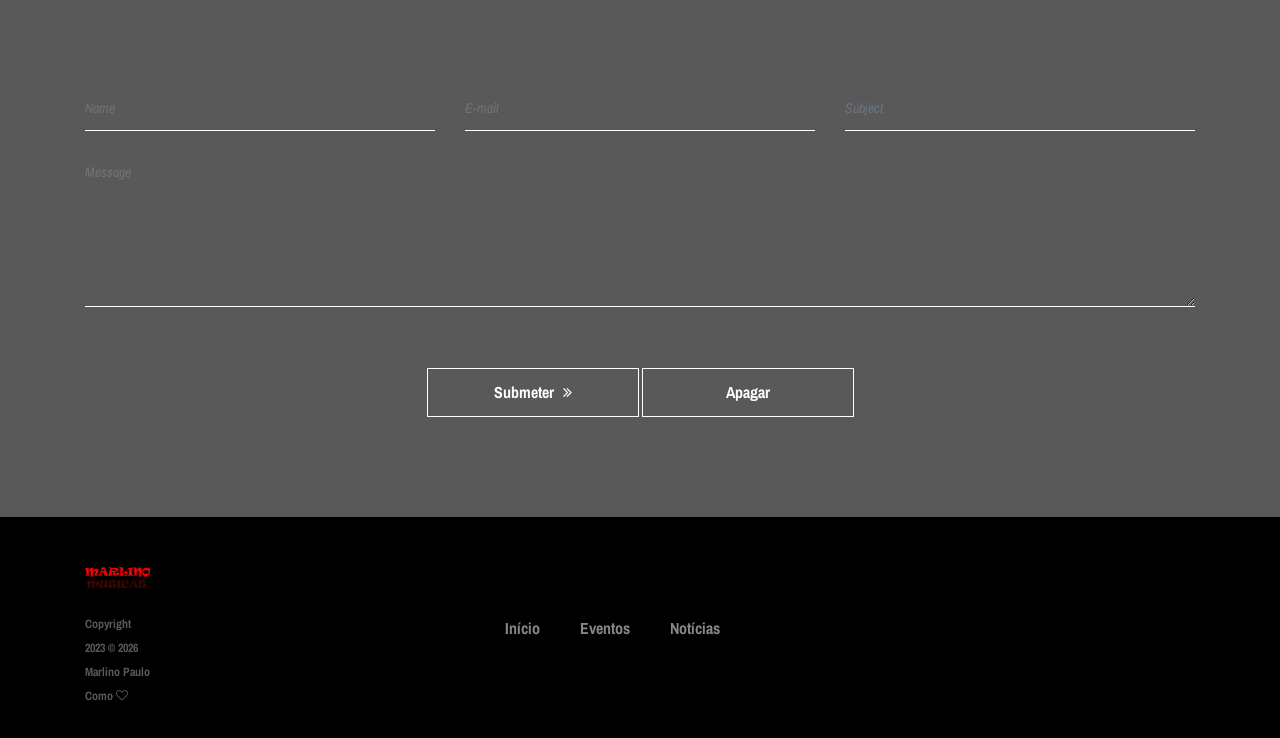
==== commit fafbf31e: "Update index.html" ====
--- a/index.html
+++ b/index.html
@@ -1,4 +1,4 @@
-```html
+
 <!DOCTYPE html>
 <html lang="en">
 
@@ -8,13 +8,10 @@
     <meta http-equiv="X-UA-Compatible" content="IE=edge">
     <meta name="viewport" content="width=device-width, initial-scale=1, shrink-to-fit=no">
 
-    <!-- Title -->
     <title>Musicas Nacionais</title>
 
-    <!-- Favicon -->
     <link rel="icon" href="favicon.ico">
 
-    <!-- Stylesheet -->
     <link rel="stylesheet" href="style.css">
 
 </head>
@@ -23,12 +20,14 @@
 
     <!-- Preloader -->
     <div class="preloader d-flex align-items-center justify-content-center">
+
         <div class="lds-ellipsis">
             <div></div>
             <div></div>
             <div></div>
             <div></div>
         </div>
+
     </div>
 
 
@@ -47,22 +46,29 @@
                             <img src="logo.png" alt="">
                         </a>
 
+
                         <div class="classy-navbar-toggler">
+
                             <span class="navbarToggler">
                                 <span></span>
                                 <span></span>
                                 <span></span>
                             </span>
-                        </div>
+
+                        </div>
+
 
                         <div class="classy-menu">
 
                             <div class="classycloseIcon">
+
                                 <div class="cross-wrap">
                                     <span class="top"></span>
                                     <span class="bottom"></span>
                                 </div>
-                            </div>
+
+                            </div>
+
 
                             <div class="classynav">
 
@@ -82,13 +88,17 @@
 
                                 </ul>
 
+
                                 <div class="login-register-cart-button d-flex align-items-center">
 
                                     <div class="login-register-btn mr-50">
+
                                         <a href="login.html" id="loginBtn">
                                             Login / Registar
                                         </a>
+
                                     </div>
+
 
                                     <div class="cart-btn">
                                     </div>
@@ -116,12 +126,15 @@
 
         <div class="hero-slides owl-carousel">
 
+
             <!-- Single Hero Slide -->
             <div class="single-hero-slide d-flex align-items-center justify-content-center">
 
-                <div class="slide-img bg-img"
+                <div
+                    class="slide-img bg-img"
                     style="background-image: url(bg-1.jpg);">
                 </div>
+
 
                 <div class="container">
 
@@ -136,6 +149,7 @@
                                     data-delay="100ms">
                                 </h6>
 
+
                                 <h2
                                     data-animation="fadeInUp"
                                     data-delay="300ms">
@@ -162,9 +176,11 @@
             <!-- Single Hero Slide -->
             <div class="single-hero-slide d-flex align-items-center justify-content-center">
 
-                <div class="slide-img bg-img"
+                <div
+                    class="slide-img bg-img"
                     style="background-image: url(bg-2.jpg);">
                 </div>
+
 
                 <div class="container">
 
@@ -177,8 +193,11 @@
                                 <h6
                                     data-animation="fadeInUp"
                                     data-delay="100ms">
+
                                     Últimos Álbuns
+
                                 </h6>
+
 
                                 <h2
                                     data-animation="fadeInUp"
@@ -219,7 +238,9 @@
 
                     <div class="section-heading style-2">
 
-                        <p>Veja as novidades</p>
+                        <p>
+                            Veja as novidades
+                        </p>
 
                         <h2>
                             Ultimos Projectos e Albuns
@@ -239,10 +260,12 @@
                     <div class="ablums-text text-center mb-70">
 
                         <p>
+
                             Somos uma agência dedicada à promoção de artistas,
                             eventos e projetos culturais. Criamos experiências
                             que aproximam a música do público e ajudam talentos
                             a alcançar novos espaços.
+
                         </p>
 
                     </div>
@@ -434,21 +457,26 @@
                             <div class="album-price">
 
                                 <p>
+
                                     NORMAL: 600MT
                                     <br>
                                     VIP: 2000MT
-                                </p>
-
-                            </div>
-
-                        </div>
+
+                                </p>
+
+                            </div>
+
+                        </div>
+
 
                         <div class="album-info">
 
                             <a href="#">
+
                                 <h5>
                                     O SONHO FESTIVAL 2026
                                 </h5>
+
                             </a>
 
                             <p>
@@ -508,6 +536,7 @@
 
 
                         <p>
+
                             Esta é uma música que nos convida a parar,
                             refletir e perceber que, mesmo nos momentos
                             mais difíceis, não podemos desistir da vida. ❤️
@@ -520,16 +549,20 @@
 
                             Uma música para ouvir, sentir e, acima de tudo,
                             refletir.
+
                         </p>
 
 
                         <div class="song-play-area">
 
                             <div class="song-name">
+
                                 <p>
                                     01. MVP
                                 </p>
-                            </div>
+
+                            </div>
+
 
                             <audio preload="auto" controls>
 
@@ -585,6 +618,7 @@
 
 
                         <p>
+
                             A cantora moçambicana Assa Matusse está a conquistar
                             o público com “DIG A”, uma música que se destaca pela
                             mistura de inglês, francês e Xitsonga, criando uma
@@ -593,6 +627,7 @@
                             A faixa está a ganhar cada vez mais destaque e a
                             tornar-se um dos sons que estão a marcar o momento
                             na música moçambicana. 🇲🇿🔥
+
                         </p>
 
 
@@ -605,6 +640,7 @@
                                 </p>
 
                             </div>
+
 
                             <audio preload="auto" controls>
 
@@ -787,6 +823,7 @@
                     <div class="contact-form-area">
 
                         <div class="row">
+
 
                             <!-- Nome -->
                             <div class="col-md-6 col-lg-4">
@@ -804,7 +841,6 @@
                                     <span
                                         id="erroNome"
                                         class="erro">
-                                        O nome é obrigatório.
                                     </span>
 
                                 </div>
@@ -828,7 +864,6 @@
                                     <span
                                         id="erroEmail"
                                         class="erro">
-                                        O e-mail é obrigatório.
                                     </span>
 
                                 </div>
@@ -852,7 +887,6 @@
                                     <span
                                         id="erroAssunto"
                                         class="erro">
-                                        O assunto é obrigatório.
                                     </span>
 
                                 </div>
@@ -877,7 +911,6 @@
                                     <span
                                         id="erroMensagem"
                                         class="erro">
-                                        A mensagem é obrigatória.
                                     </span>
 
                                 </div>
@@ -948,6 +981,7 @@
                         <img src="logo.png" alt="">
                     </a>
 
+
                     <p class="copywrite-text">
 
                         <a href="#">
@@ -979,15 +1013,21 @@
                         <ul>
 
                             <li>
-                                <a href="#">Início</a>
+                                <a href="#">
+                                    Início
+                                </a>
                             </li>
 
                             <li>
-                                <a href="#">Eventos</a>
+                                <a href="#">
+                                    Eventos
+                                </a>
                             </li>
 
                             <li>
-                                <a href="#">Notícias</a>
+                                <a href="#">
+                                    Notícias
+                                </a>
                             </li>
 
                         </ul>
@@ -1018,7 +1058,113 @@
 
     <script src="main.js"></script>
 
+
+    <!-- Validação do formulário -->
+    <script>
+
+        document.getElementById("btnEnviar").addEventListener("click", function () {
+
+            let nome = document.getElementById("name").value.trim();
+            let email = document.getElementById("email").value.trim();
+            let assunto = document.getElementById("subject").value.trim();
+            let mensagem = document.getElementById("message").value.trim();
+
+
+            let erroNome = document.getElementById("erroNome");
+            let erroEmail = document.getElementById("erroEmail");
+            let erroAssunto = document.getElementById("erroAssunto");
+            let erroMensagem = document.getElementById("erroMensagem");
+            let mensagemSucesso = document.getElementById("mensagemSucesso");
+
+
+            // Limpar mensagens anteriores
+
+            erroNome.textContent = "";
+            erroEmail.textContent = "";
+            erroAssunto.textContent = "";
+            erroMensagem.textContent = "";
+            mensagemSucesso.textContent = "";
+
+
+            let valido = true;
+
+
+            // Verificar Nome
+
+            if (nome === "") {
+
+                erroNome.textContent = "O nome é obrigatório.";
+
+                valido = false;
+
+            }
+
+
+            // Verificar E-mail
+
+            if (email === "") {
+
+                erroEmail.textContent = "O e-mail é obrigatório.";
+
+                valido = false;
+
+            }
+
+
+            // Verificar Assunto
+
+            if (assunto === "") {
+
+                erroAssunto.textContent = "O assunto é obrigatório.";
+
+                valido = false;
+
+            }
+
+
+            // Verificar Mensagem
+
+            if (mensagem === "") {
+
+                erroMensagem.textContent = "A mensagem é obrigatória.";
+
+                valido = false;
+
+            }
+
+
+            // Formulário preenchido corretamente
+
+            if (valido) {
+
+                mensagemSucesso.textContent =
+                    "Formulário enviado com sucesso!";
+
+            }
+
+        });
+
+
+        // Botão Apagar
+
+        document.getElementById("btnApagar").addEventListener("click", function () {
+
+            document.getElementById("name").value = "";
+            document.getElementById("email").value = "";
+            document.getElementById("subject").value = "";
+            document.getElementById("message").value = "";
+
+
+            document.getElementById("erroNome").textContent = "";
+            document.getElementById("erroEmail").textContent = "";
+            document.getElementById("erroAssunto").textContent = "";
+            document.getElementById("erroMensagem").textContent = "";
+            document.getElementById("mensagemSucesso").textContent = "";
+
+        });
+
+    </script>
+
 </body>
 
 </html>
-
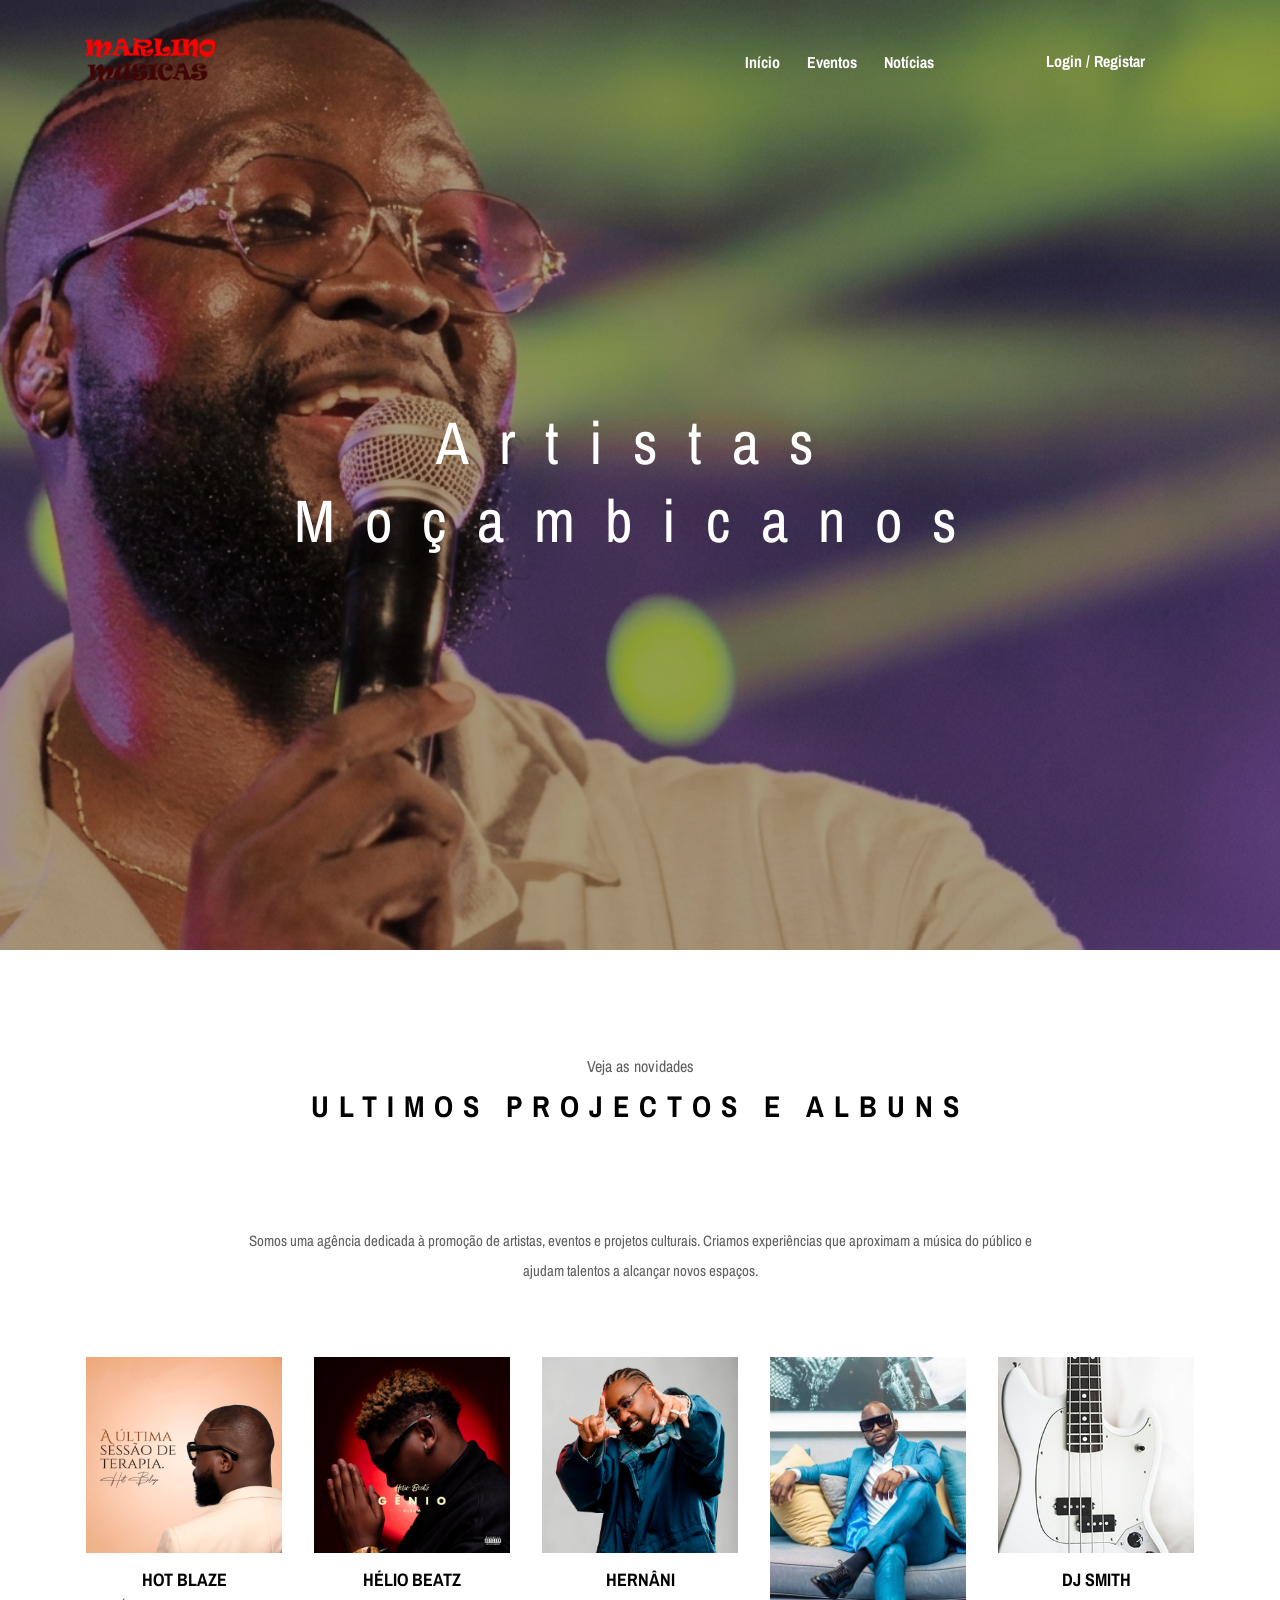
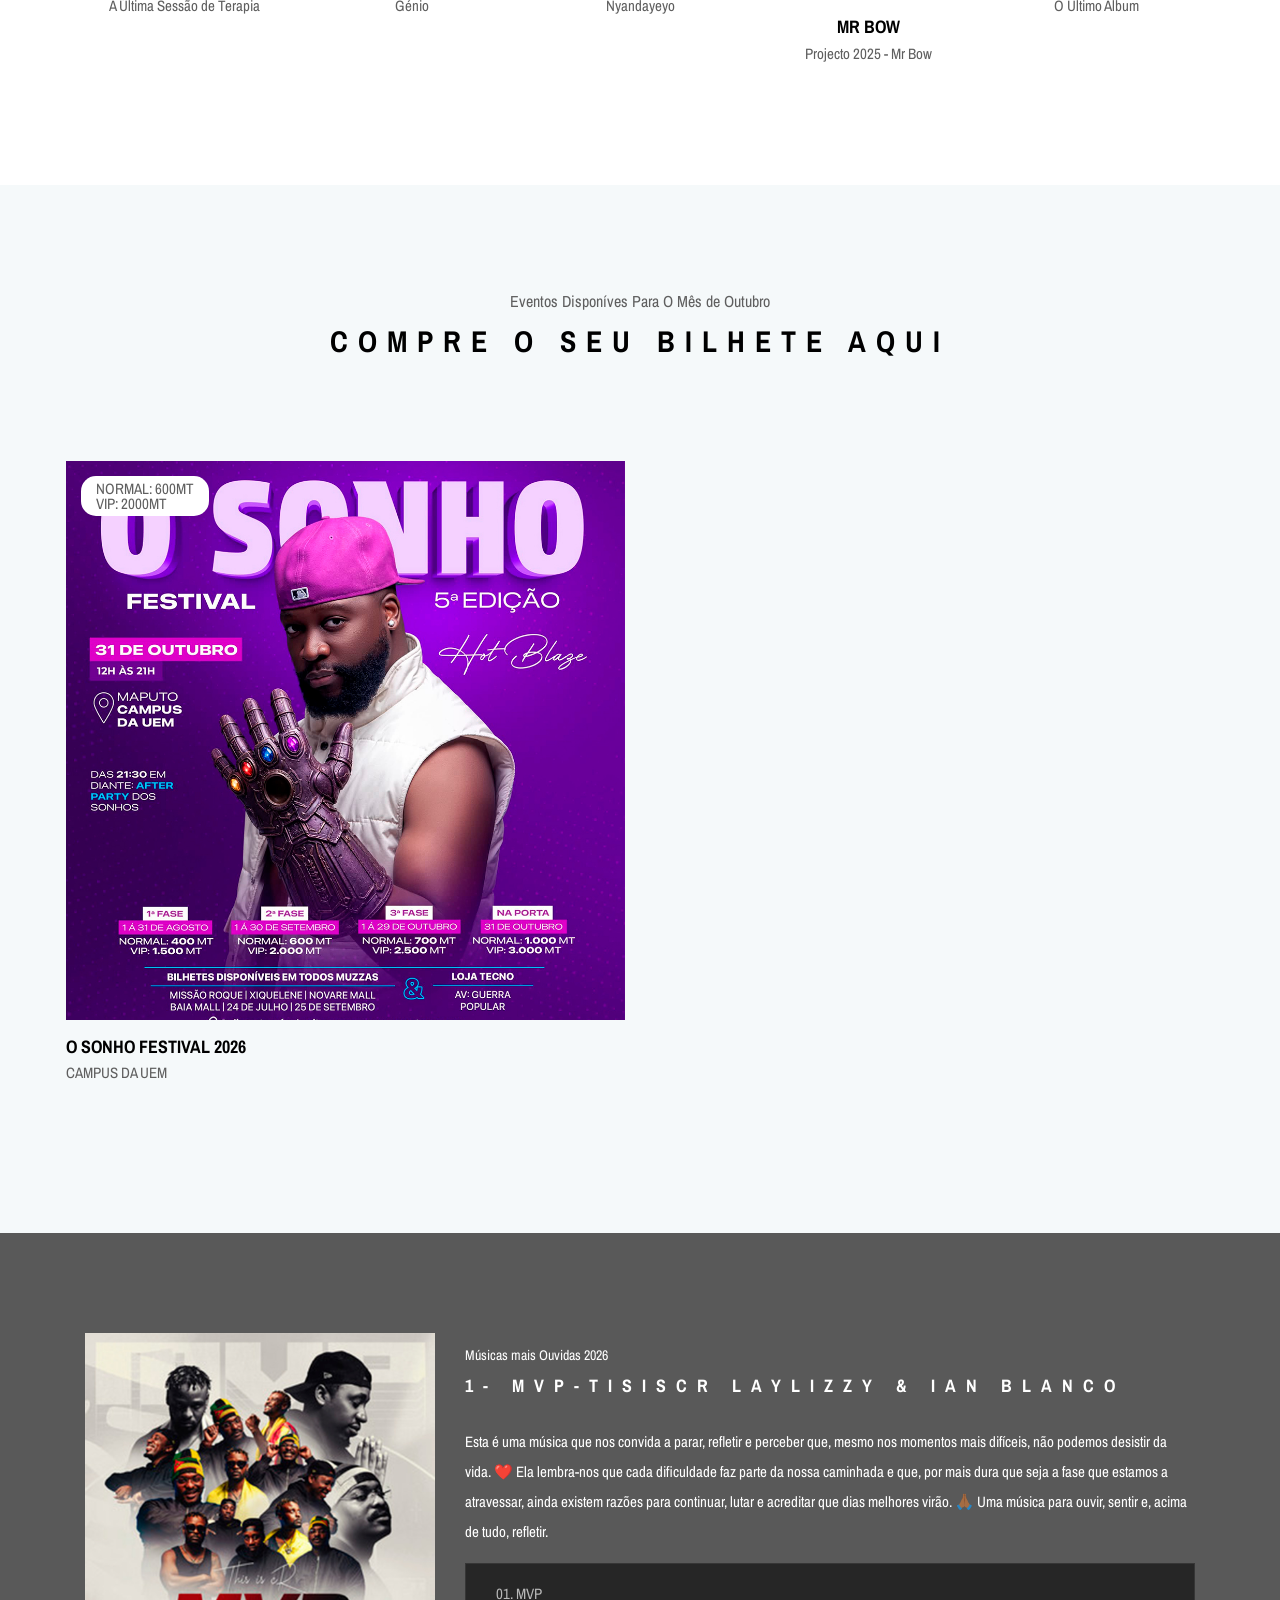
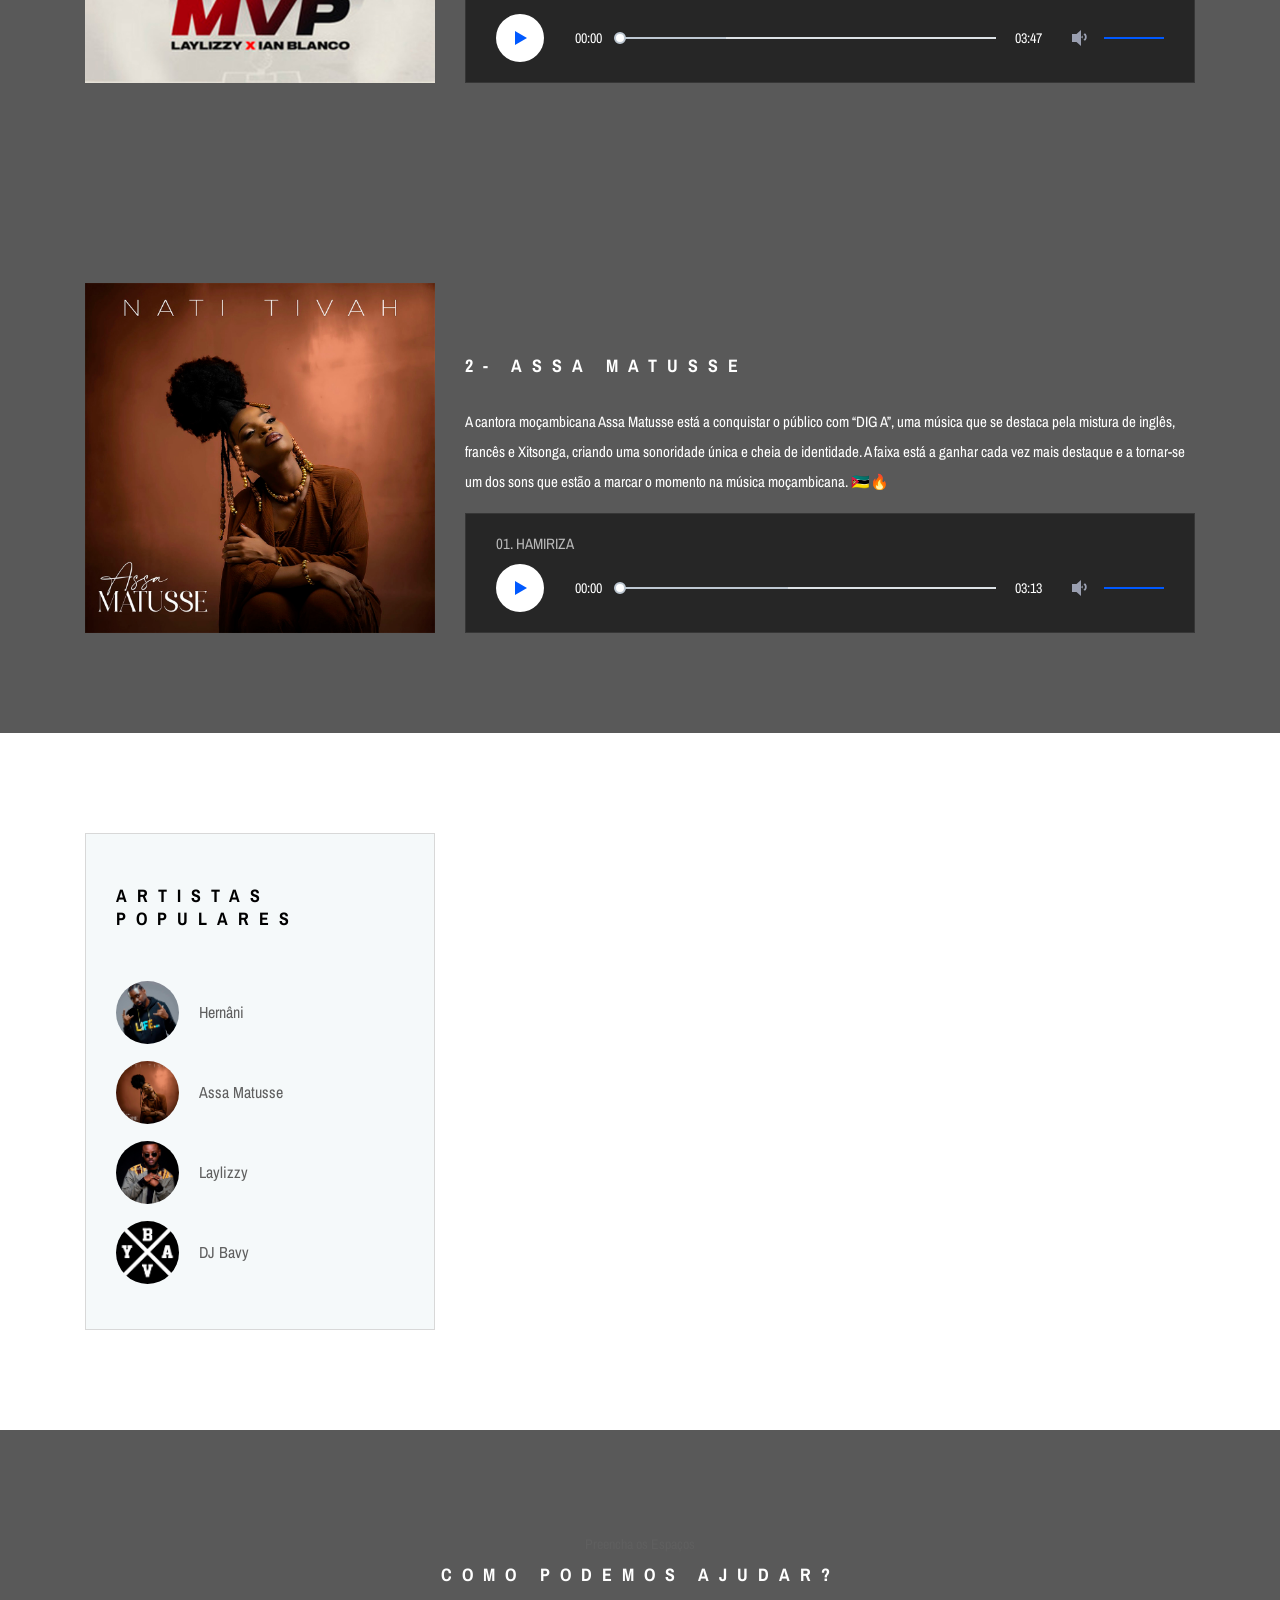
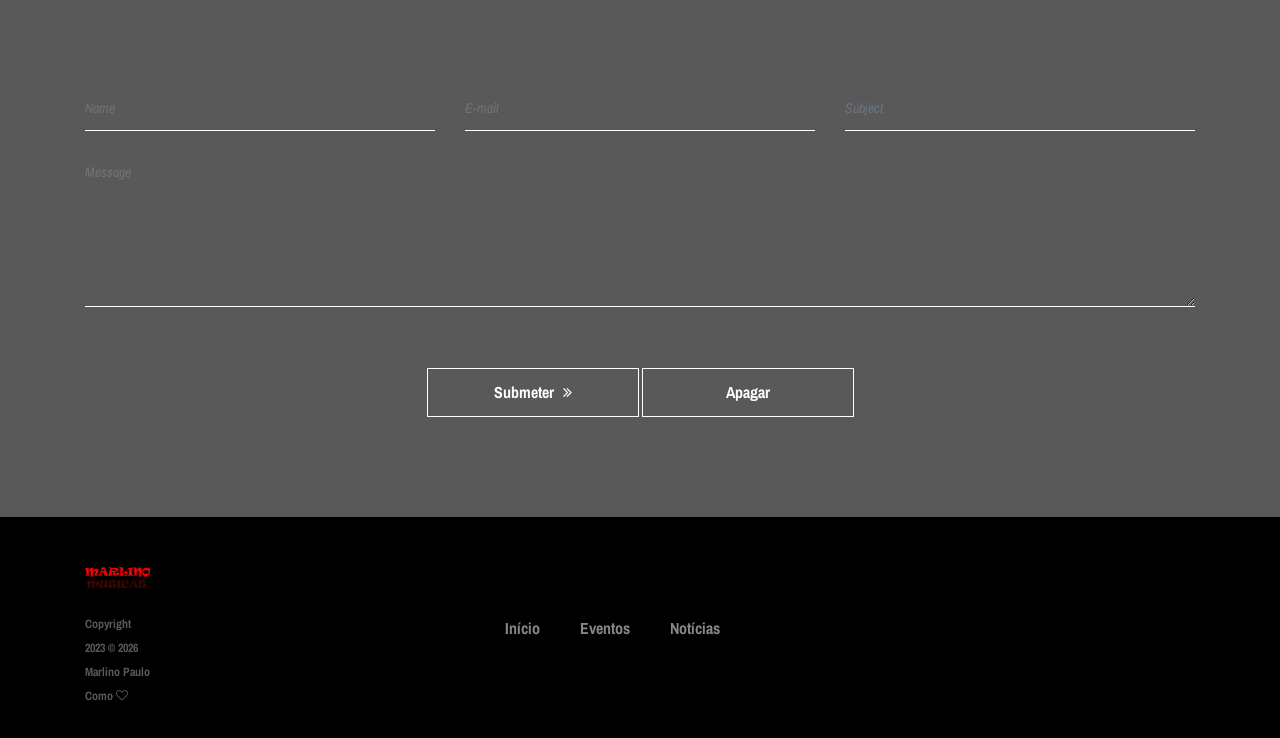
==== commit 5c38016d: "Update index.html" ====
--- a/index.html
+++ b/index.html
@@ -126,15 +126,12 @@
 
         <div class="hero-slides owl-carousel">
 
-
-            <!-- Single Hero Slide -->
             <div class="single-hero-slide d-flex align-items-center justify-content-center">
 
                 <div
                     class="slide-img bg-img"
                     style="background-image: url(bg-1.jpg);">
                 </div>
-
 
                 <div class="container">
 
@@ -149,7 +146,6 @@
                                     data-delay="100ms">
                                 </h6>
 
-
                                 <h2
                                     data-animation="fadeInUp"
                                     data-delay="300ms">
@@ -173,7 +169,6 @@
             </div>
 
 
-            <!-- Single Hero Slide -->
             <div class="single-hero-slide d-flex align-items-center justify-content-center">
 
                 <div
@@ -181,7 +176,6 @@
                     style="background-image: url(bg-2.jpg);">
                 </div>
 
-
                 <div class="container">
 
                     <div class="row">
@@ -197,7 +191,6 @@
                                     Últimos Álbuns
 
                                 </h6>
-
 
                                 <h2
                                     data-animation="fadeInUp"
@@ -281,8 +274,6 @@
 
                     <div class="albums-slideshow owl-carousel">
 
-
-                        <!-- Single Album -->
                         <div class="single-album">
 
                             <img src="a1.jpg" alt="">
@@ -302,7 +293,6 @@
                         </div>
 
 
-                        <!-- Single Album -->
                         <div class="single-album">
 
                             <img src="a2.jpg" alt="">
@@ -322,7 +312,6 @@
                         </div>
 
 
-                        <!-- Single Album -->
                         <div class="single-album">
 
                             <img src="a3.jpg" alt="">
@@ -342,7 +331,6 @@
                         </div>
 
 
-                        <!-- Single Album -->
                         <div class="single-album">
 
                             <img src="a4.jpg" alt="">
@@ -362,7 +350,6 @@
                         </div>
 
 
-                        <!-- Single Album -->
                         <div class="single-album">
 
                             <img src="a5.jpg" alt="">
@@ -382,7 +369,6 @@
                         </div>
 
 
-                        <!-- Single Album -->
                         <div class="single-album">
 
                             <img src="a6.jpg" alt="">
@@ -687,7 +673,6 @@
                         </div>
 
 
-                        <!-- Single Artist -->
                         <div
                             class="single-artists d-flex align-items-center wow fadeInUp"
                             data-wow-delay="100ms">
@@ -709,7 +694,6 @@
                         </div>
 
 
-                        <!-- Single Artist -->
                         <div
                             class="single-artists d-flex align-items-center wow fadeInUp"
                             data-wow-delay="150ms">
@@ -731,7 +715,6 @@
                         </div>
 
 
-                        <!-- Single Artist -->
                         <div
                             class="single-artists d-flex align-items-center wow fadeInUp"
                             data-wow-delay="200ms">
@@ -753,7 +736,6 @@
                         </div>
 
 
-                        <!-- Single Artist -->
                         <div
                             class="single-artists d-flex align-items-center wow fadeInUp"
                             data-wow-delay="300ms">
@@ -1069,71 +1051,72 @@
             let assunto = document.getElementById("subject").value.trim();
             let mensagem = document.getElementById("message").value.trim();
 
-
             let erroNome = document.getElementById("erroNome");
             let erroEmail = document.getElementById("erroEmail");
             let erroAssunto = document.getElementById("erroAssunto");
             let erroMensagem = document.getElementById("erroMensagem");
             let mensagemSucesso = document.getElementById("mensagemSucesso");
 
-
-            // Limpar mensagens anteriores
-
             erroNome.textContent = "";
             erroEmail.textContent = "";
             erroAssunto.textContent = "";
             erroMensagem.textContent = "";
             mensagemSucesso.textContent = "";
 
+            erroNome.classList.remove("mostrar");
+            erroEmail.classList.remove("mostrar");
+            erroAssunto.classList.remove("mostrar");
+            erroMensagem.classList.remove("mostrar");
 
             let valido = true;
 
 
-            // Verificar Nome
-
             if (nome === "") {
 
                 erroNome.textContent = "O nome é obrigatório.";
+                erroNome.classList.add("mostrar");
 
                 valido = false;
 
             }
 
 
-            // Verificar E-mail
-
             if (email === "") {
 
                 erroEmail.textContent = "O e-mail é obrigatório.";
+                erroEmail.classList.add("mostrar");
 
                 valido = false;
 
+            } else if (!email.includes("@")) {
+
+                erroEmail.textContent = "Digite um e-mail válido.";
+                erroEmail.classList.add("mostrar");
+
+                valido = false;
+
             }
 
 
-            // Verificar Assunto
-
             if (assunto === "") {
 
                 erroAssunto.textContent = "O assunto é obrigatório.";
+                erroAssunto.classList.add("mostrar");
 
                 valido = false;
 
             }
 
 
-            // Verificar Mensagem
-
             if (mensagem === "") {
 
                 erroMensagem.textContent = "A mensagem é obrigatória.";
+                erroMensagem.classList.add("mostrar");
 
                 valido = false;
 
             }
 
-
-            // Formulário preenchido corretamente
 
             if (valido) {
 
@@ -1144,8 +1127,6 @@
 
         });
 
-
-        // Botão Apagar
 
         document.getElementById("btnApagar").addEventListener("click", function () {
 
@@ -1153,7 +1134,6 @@
             document.getElementById("email").value = "";
             document.getElementById("subject").value = "";
             document.getElementById("message").value = "";
-
 
             document.getElementById("erroNome").textContent = "";
             document.getElementById("erroEmail").textContent = "";
@@ -1161,6 +1141,11 @@
             document.getElementById("erroMensagem").textContent = "";
             document.getElementById("mensagemSucesso").textContent = "";
 
+            document.getElementById("erroNome").classList.remove("mostrar");
+            document.getElementById("erroEmail").classList.remove("mostrar");
+            document.getElementById("erroAssunto").classList.remove("mostrar");
+            document.getElementById("erroMensagem").classList.remove("mostrar");
+
         });
 
     </script>
--- a/style.css
+++ b/style.css
@@ -1617,11 +1617,14 @@
     margin-bottom: 0; }
 
 .erro {
-    display: block;
+    display: none;
     color: red;
     font-size: 14px;
     margin-top: 5px;
-    margin-bottom: 10px;
+}
+
+.erro.mostrar {
+    display: block;
 }
 
 #mensagemSucesso {
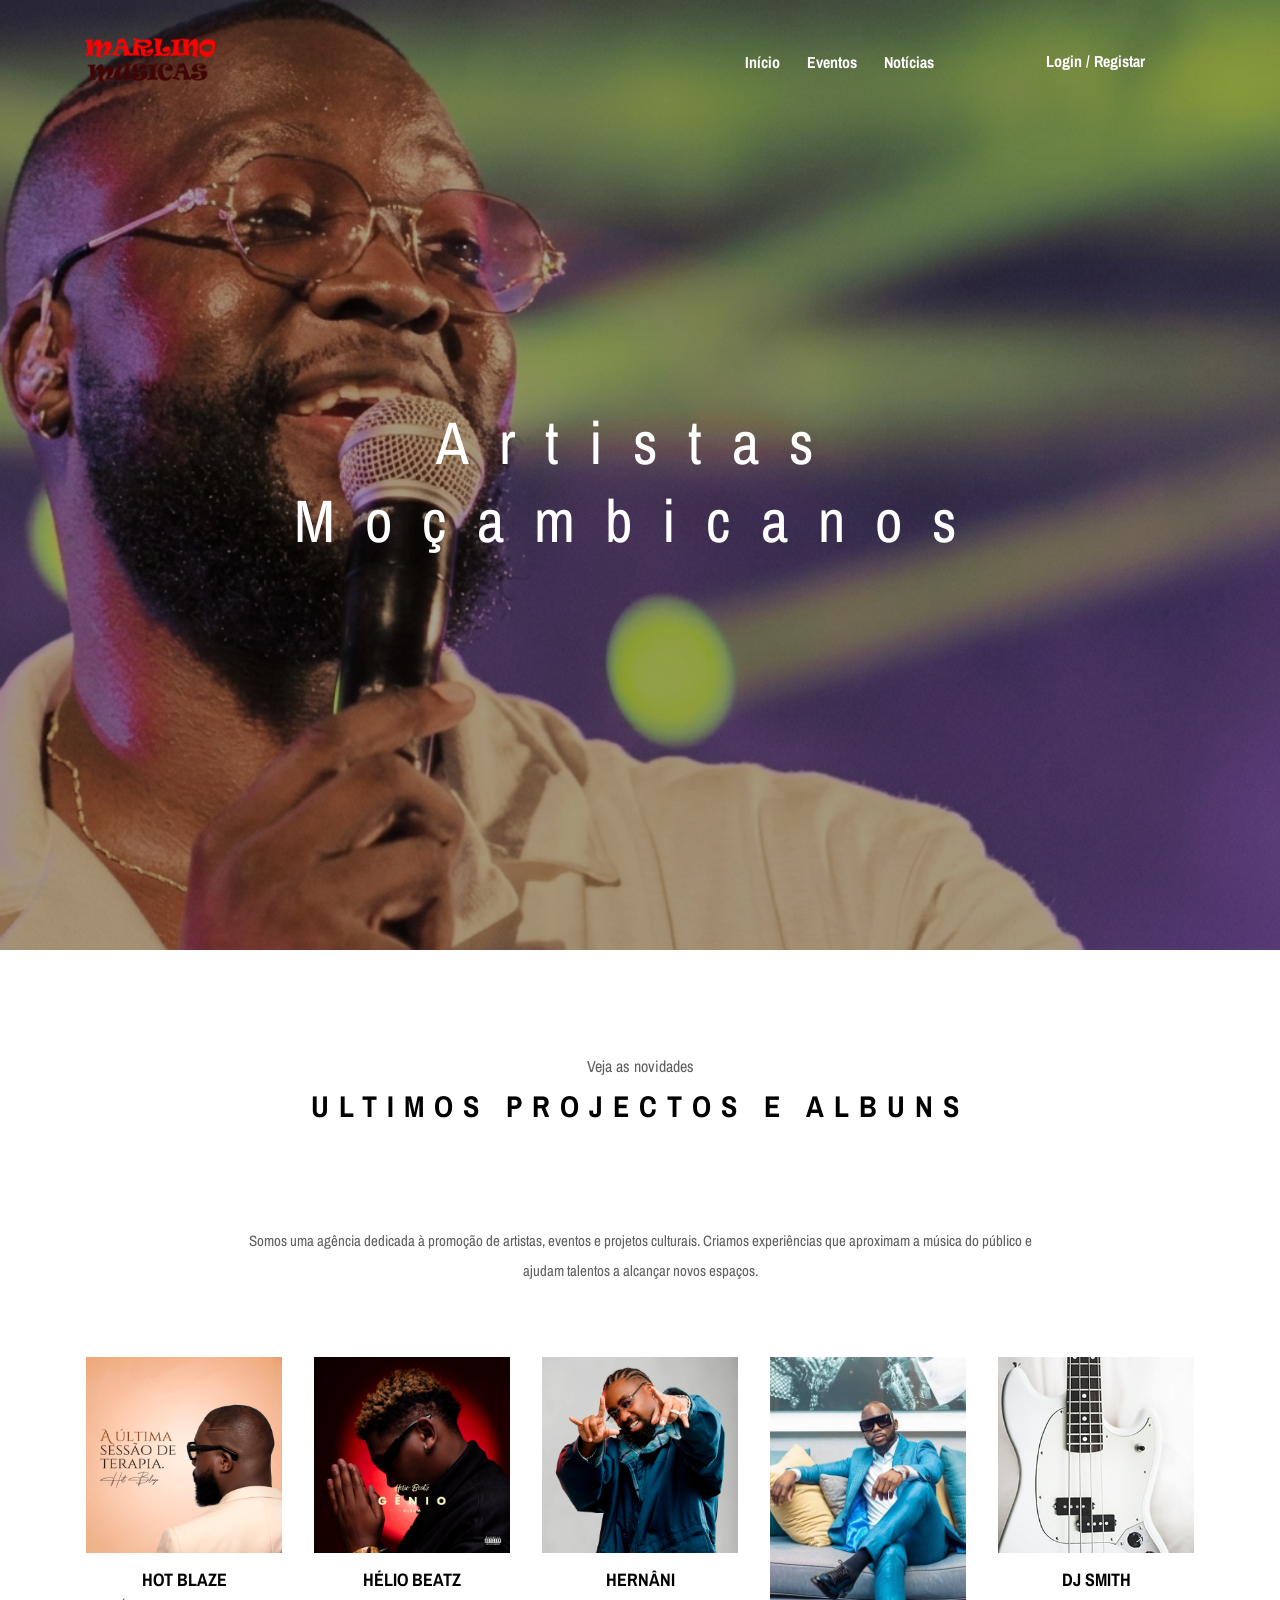
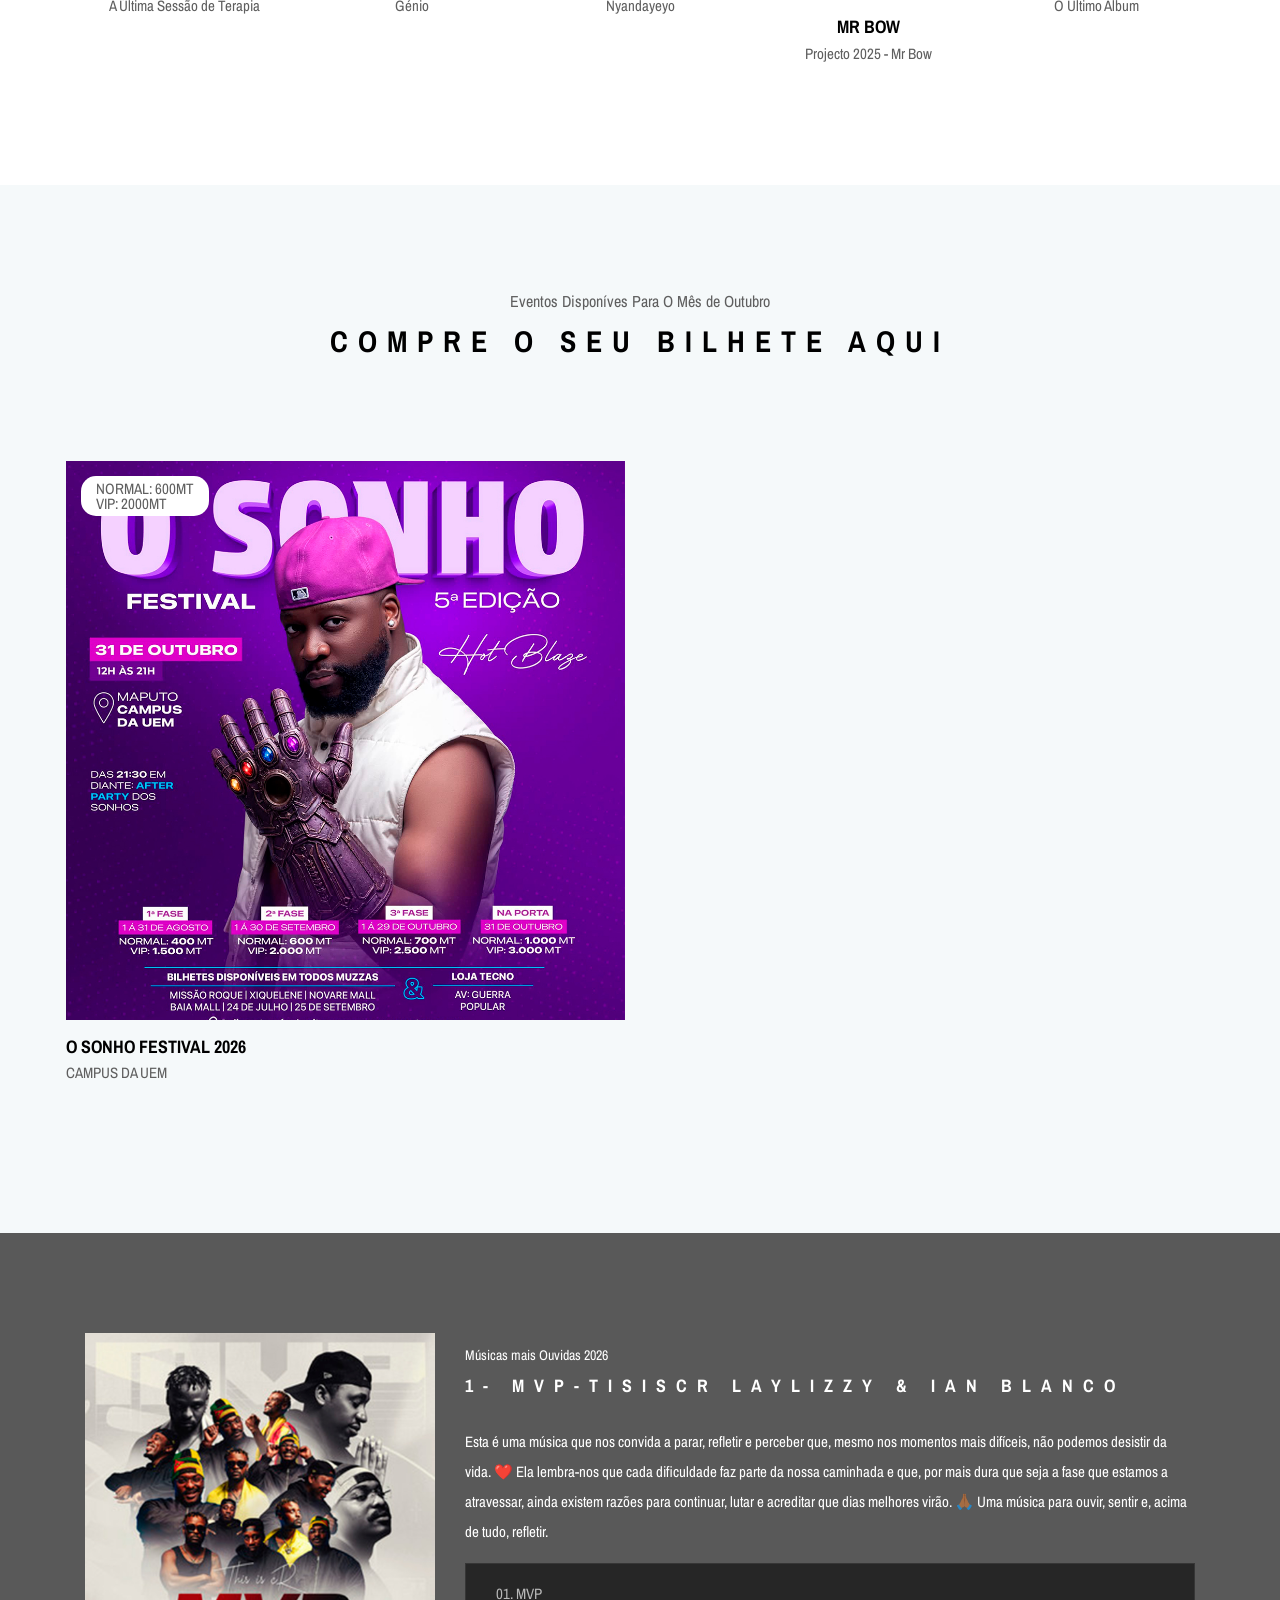
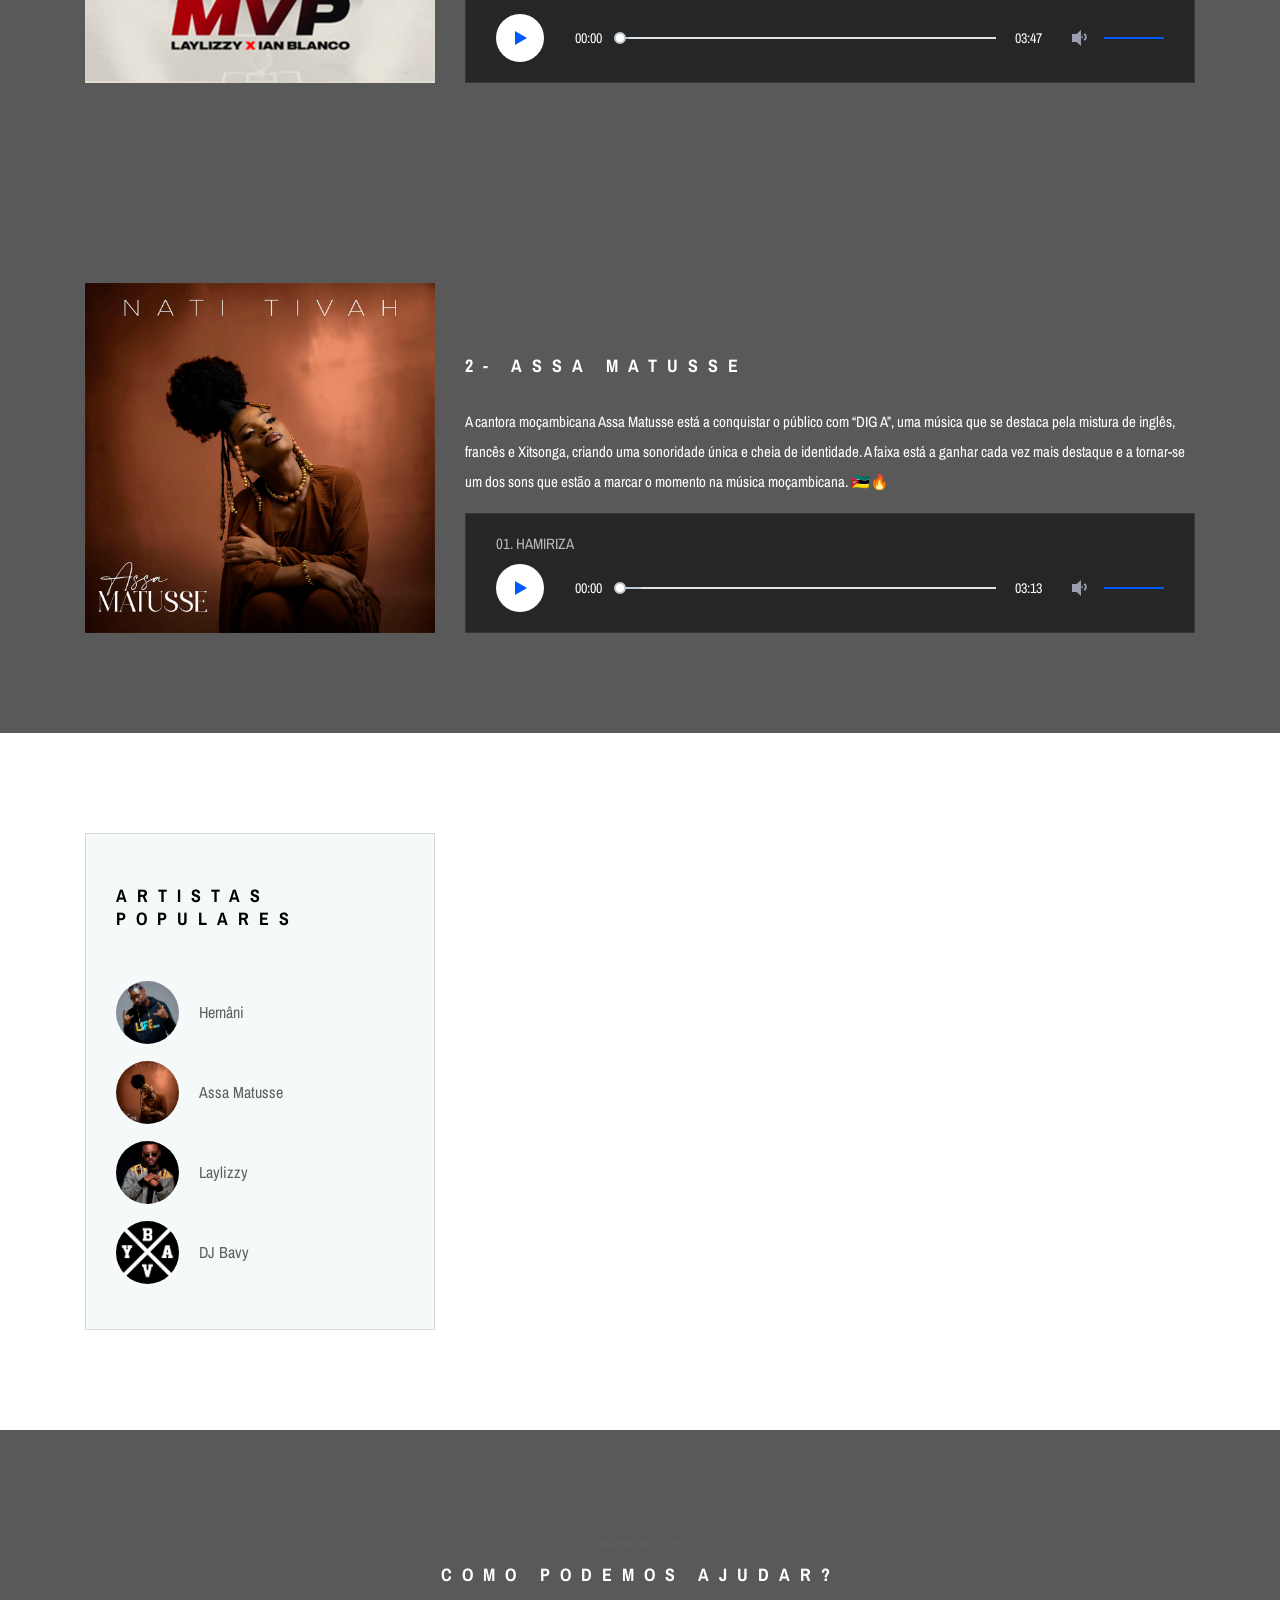
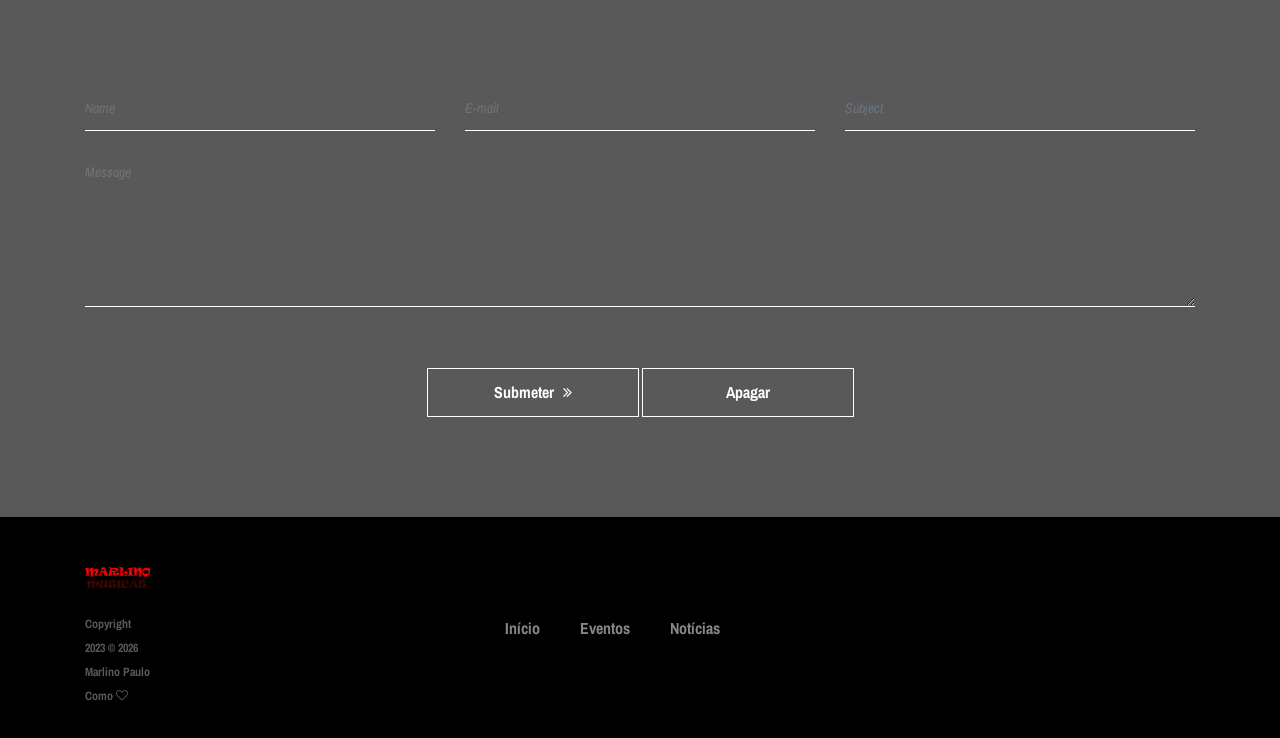
==== commit c48cbefb: "Update index.html" ====
--- a/index.html
+++ b/index.html
@@ -1041,114 +1041,7 @@
     <script src="main.js"></script>
 
 
-    <!-- Validação do formulário -->
-    <script>
-
-        document.getElementById("btnEnviar").addEventListener("click", function () {
-
-            let nome = document.getElementById("name").value.trim();
-            let email = document.getElementById("email").value.trim();
-            let assunto = document.getElementById("subject").value.trim();
-            let mensagem = document.getElementById("message").value.trim();
-
-            let erroNome = document.getElementById("erroNome");
-            let erroEmail = document.getElementById("erroEmail");
-            let erroAssunto = document.getElementById("erroAssunto");
-            let erroMensagem = document.getElementById("erroMensagem");
-            let mensagemSucesso = document.getElementById("mensagemSucesso");
-
-            erroNome.textContent = "";
-            erroEmail.textContent = "";
-            erroAssunto.textContent = "";
-            erroMensagem.textContent = "";
-            mensagemSucesso.textContent = "";
-
-            erroNome.classList.remove("mostrar");
-            erroEmail.classList.remove("mostrar");
-            erroAssunto.classList.remove("mostrar");
-            erroMensagem.classList.remove("mostrar");
-
-            let valido = true;
-
-
-            if (nome === "") {
-
-                erroNome.textContent = "O nome é obrigatório.";
-                erroNome.classList.add("mostrar");
-
-                valido = false;
-
-            }
-
-
-            if (email === "") {
-
-                erroEmail.textContent = "O e-mail é obrigatório.";
-                erroEmail.classList.add("mostrar");
-
-                valido = false;
-
-            } else if (!email.includes("@")) {
-
-                erroEmail.textContent = "Digite um e-mail válido.";
-                erroEmail.classList.add("mostrar");
-
-                valido = false;
-
-            }
-
-
-            if (assunto === "") {
-
-                erroAssunto.textContent = "O assunto é obrigatório.";
-                erroAssunto.classList.add("mostrar");
-
-                valido = false;
-
-            }
-
-
-            if (mensagem === "") {
-
-                erroMensagem.textContent = "A mensagem é obrigatória.";
-                erroMensagem.classList.add("mostrar");
-
-                valido = false;
-
-            }
-
-
-            if (valido) {
-
-                mensagemSucesso.textContent =
-                    "Formulário enviado com sucesso!";
-
-            }
-
-        });
-
-
-        document.getElementById("btnApagar").addEventListener("click", function () {
-
-            document.getElementById("name").value = "";
-            document.getElementById("email").value = "";
-            document.getElementById("subject").value = "";
-            document.getElementById("message").value = "";
-
-            document.getElementById("erroNome").textContent = "";
-            document.getElementById("erroEmail").textContent = "";
-            document.getElementById("erroAssunto").textContent = "";
-            document.getElementById("erroMensagem").textContent = "";
-            document.getElementById("mensagemSucesso").textContent = "";
-
-            document.getElementById("erroNome").classList.remove("mostrar");
-            document.getElementById("erroEmail").classList.remove("mostrar");
-            document.getElementById("erroAssunto").classList.remove("mostrar");
-            document.getElementById("erroMensagem").classList.remove("mostrar");
-
-        });
-
-    </script>
+ 
 
 </body>
 
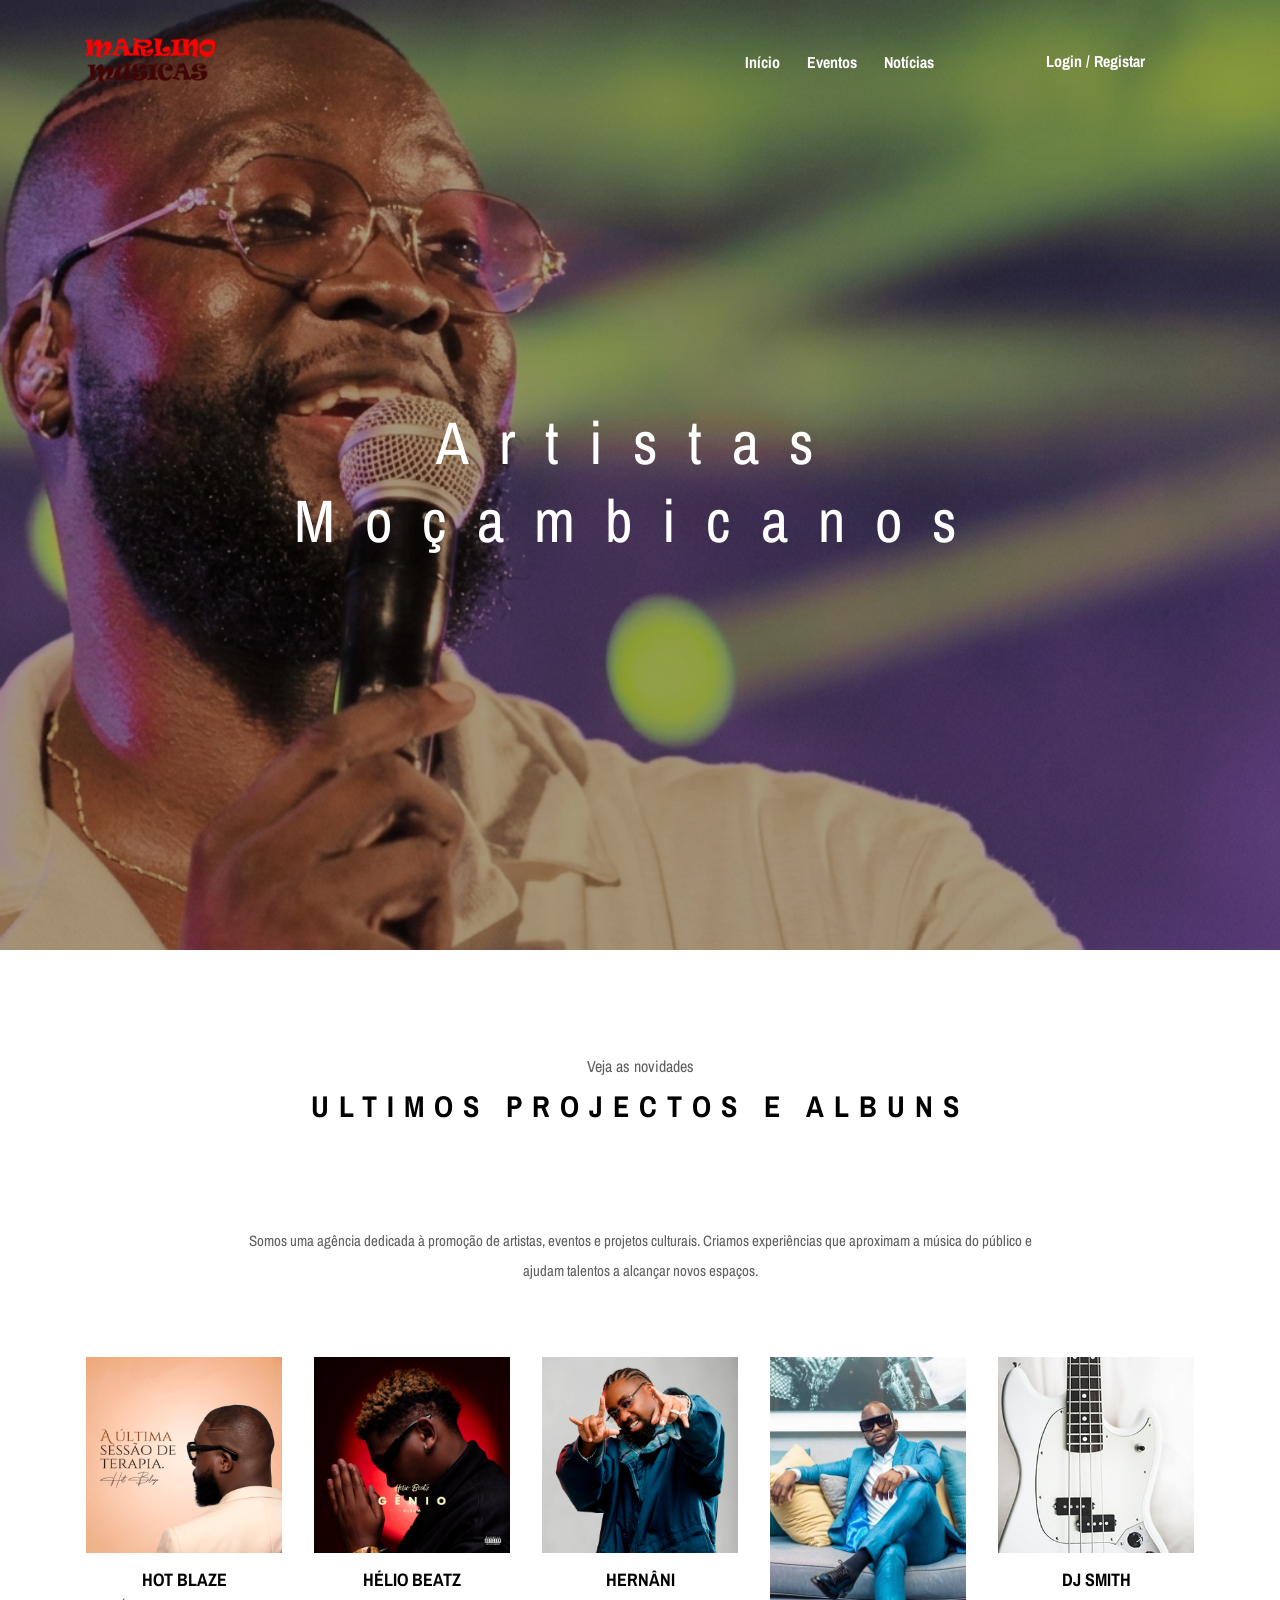
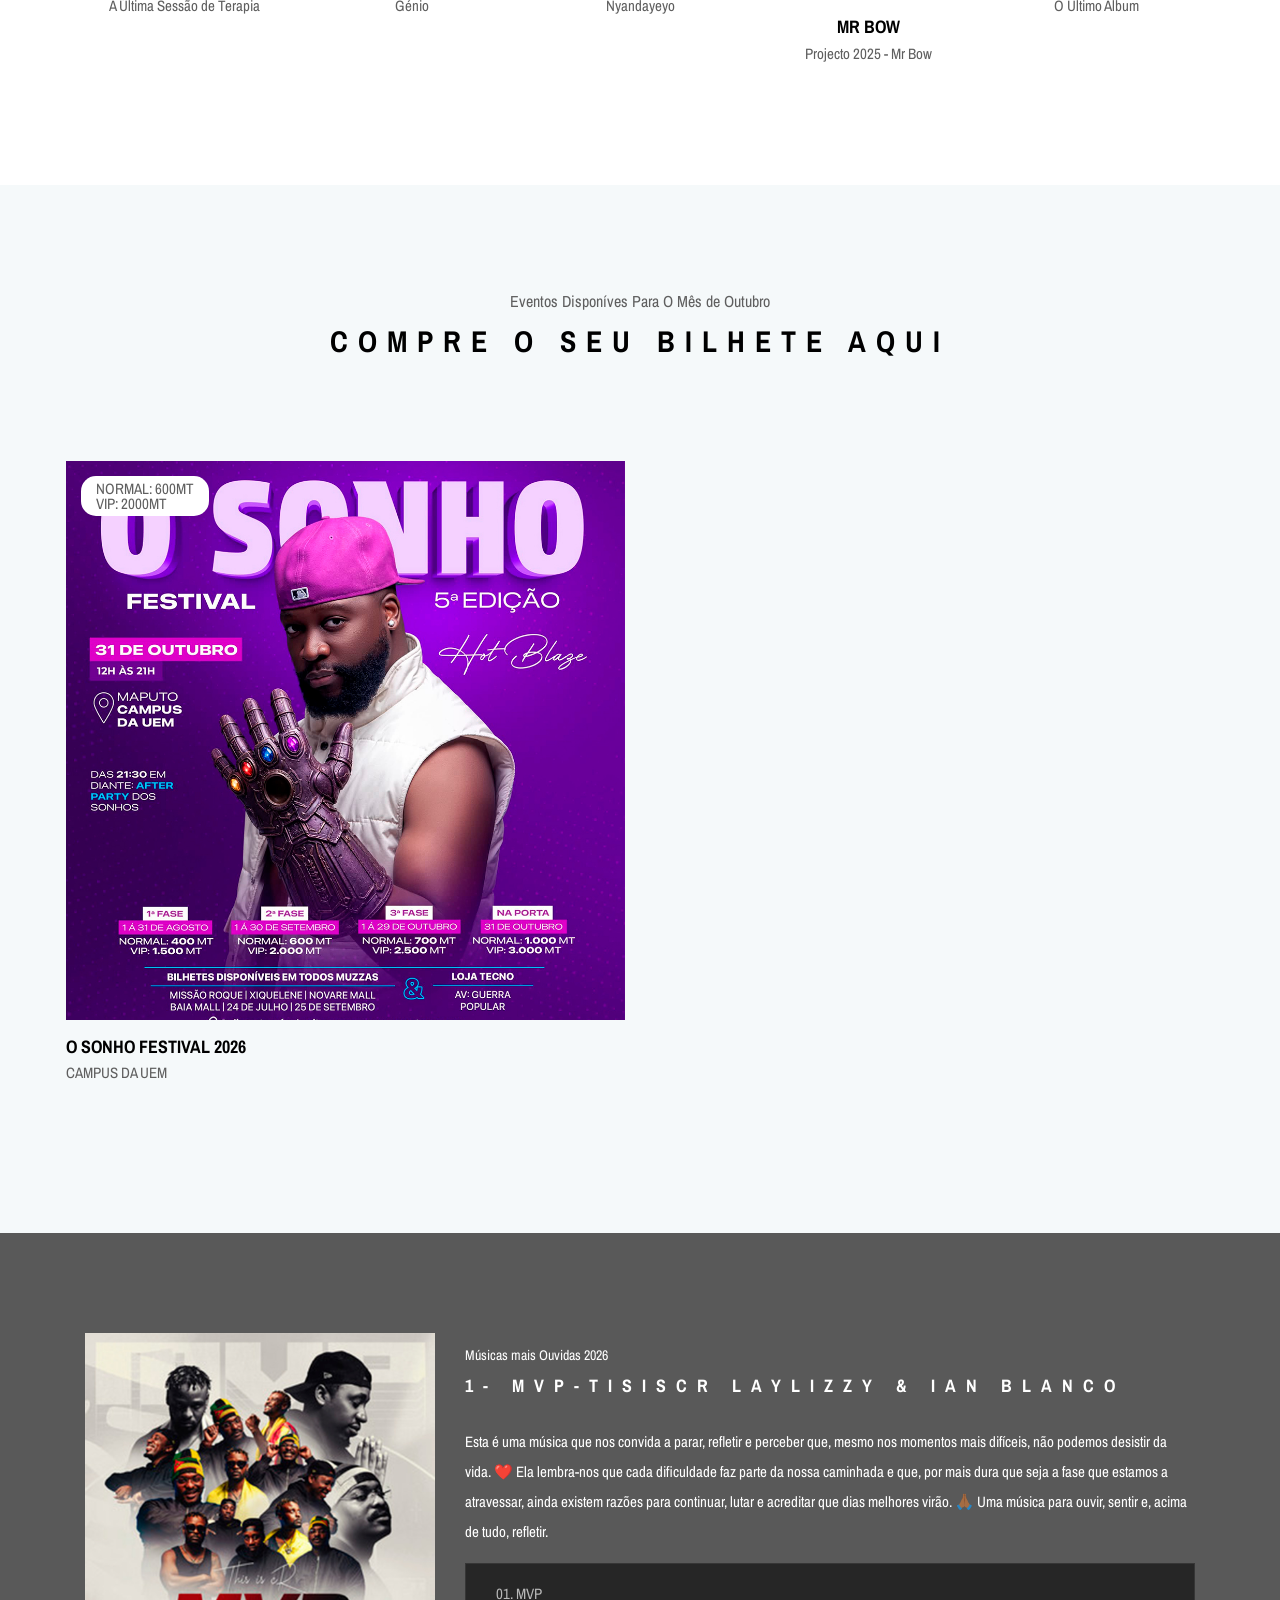
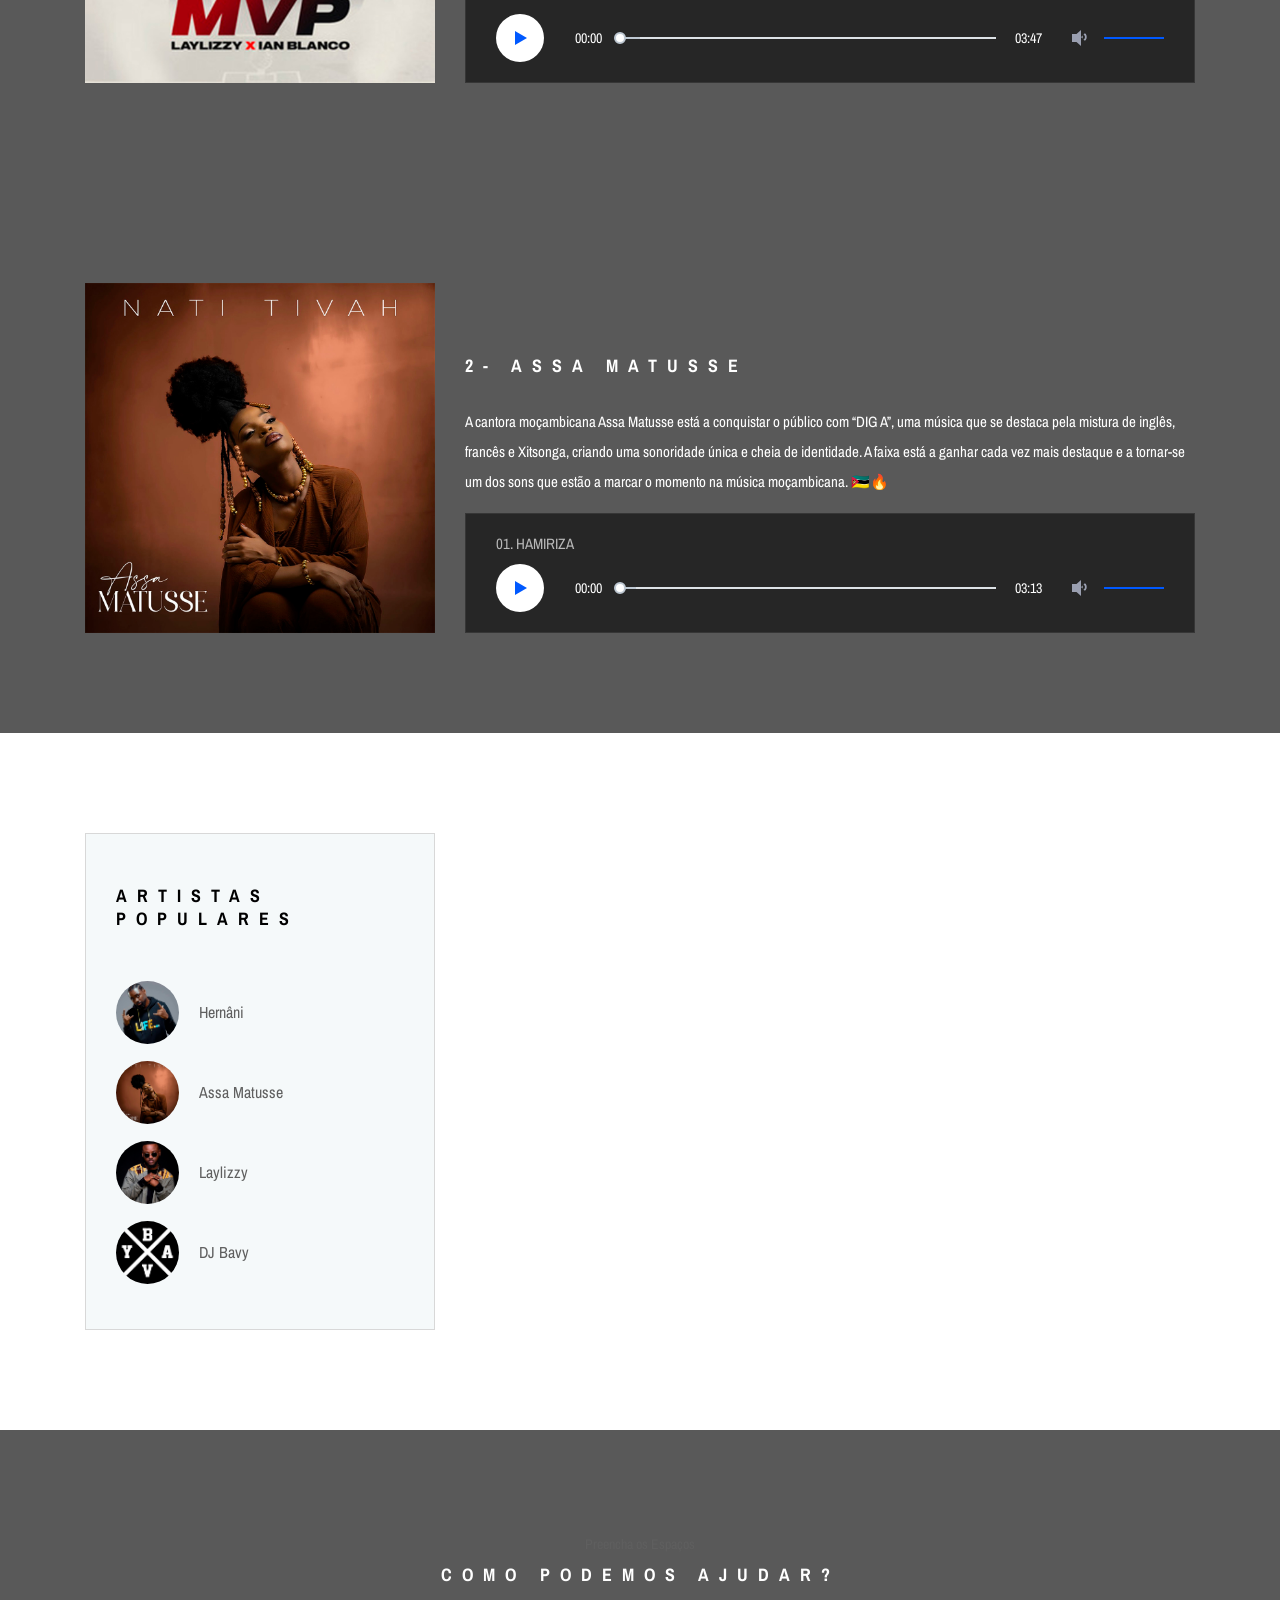
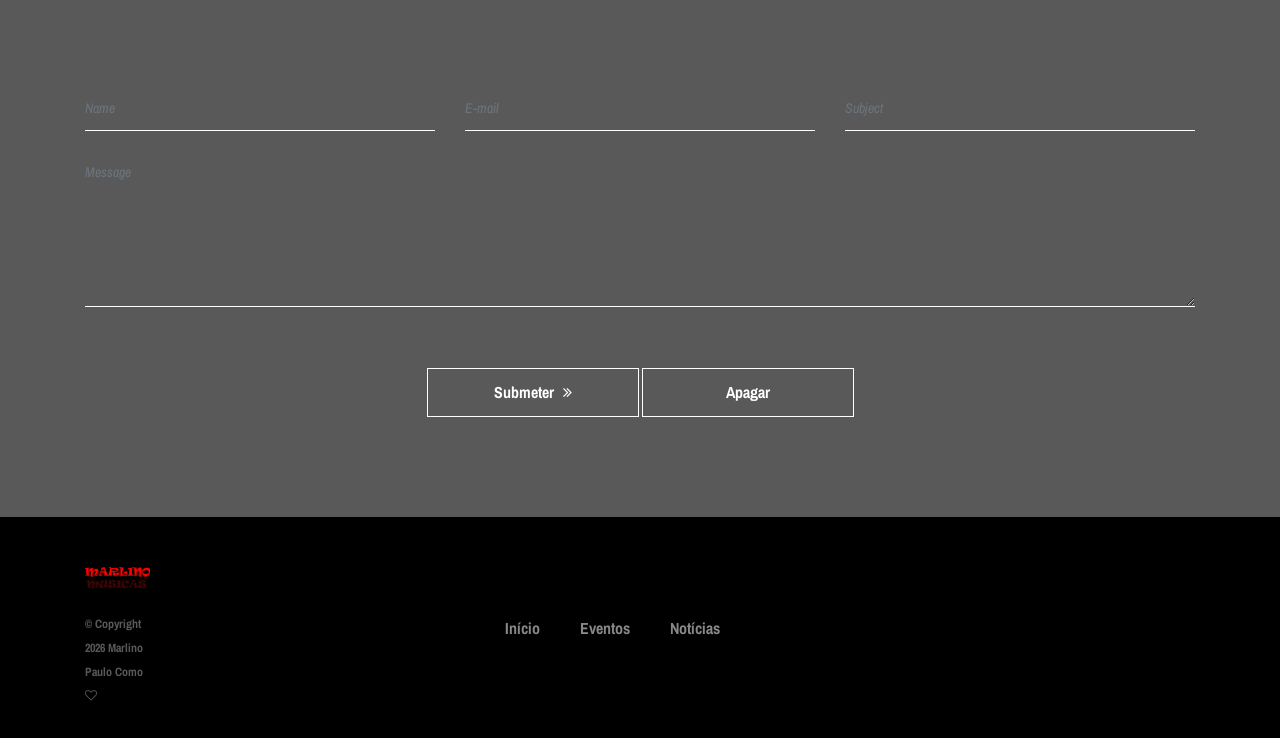
==== commit e23c44d8: "Update index.html" ====
--- a/index.html
+++ b/index.html
@@ -964,26 +964,22 @@
                     </a>
 
 
-                    <p class="copywrite-text">
-
-                        <a href="#">
-
-                            Copyright 2023 &copy;
-
-                            <script>
-                                document.write(new Date().getFullYear());
-                            </script>
-
-                            Marlino Paulo Como
-
-                            <i
-                                class="fa fa-heart-o"
-                                aria-hidden="true">
-                            </i>
-
-                        </a>
-
-                    </p>
+<p class="copywrite-text">
+
+    <a href="#">
+        © Copyright
+        <script>
+            document.write(new Date().getFullYear());
+        </script>
+        Marlino Paulo Como
+    </a>
+
+    <i
+        class="fa fa-heart-o"
+        aria-hidden="true">
+    </i>
+
+</p>
 
                 </div>
 
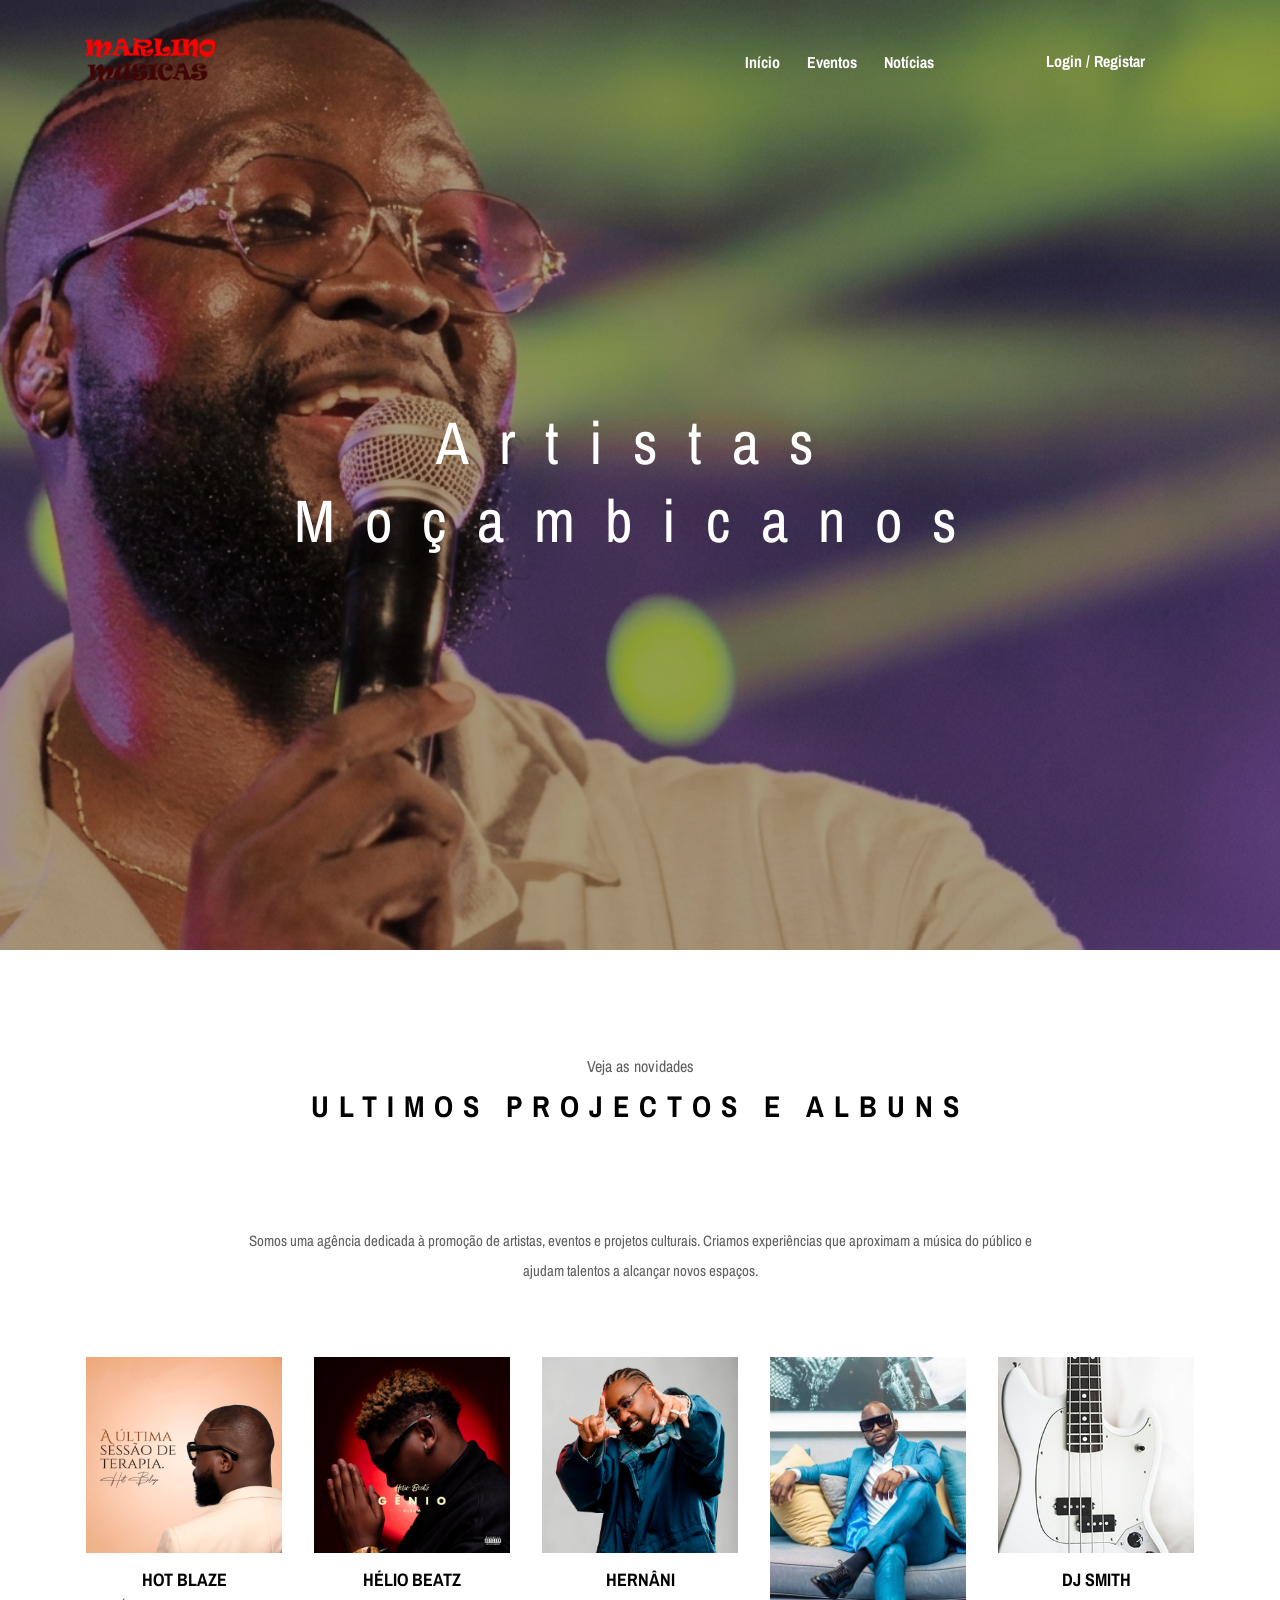
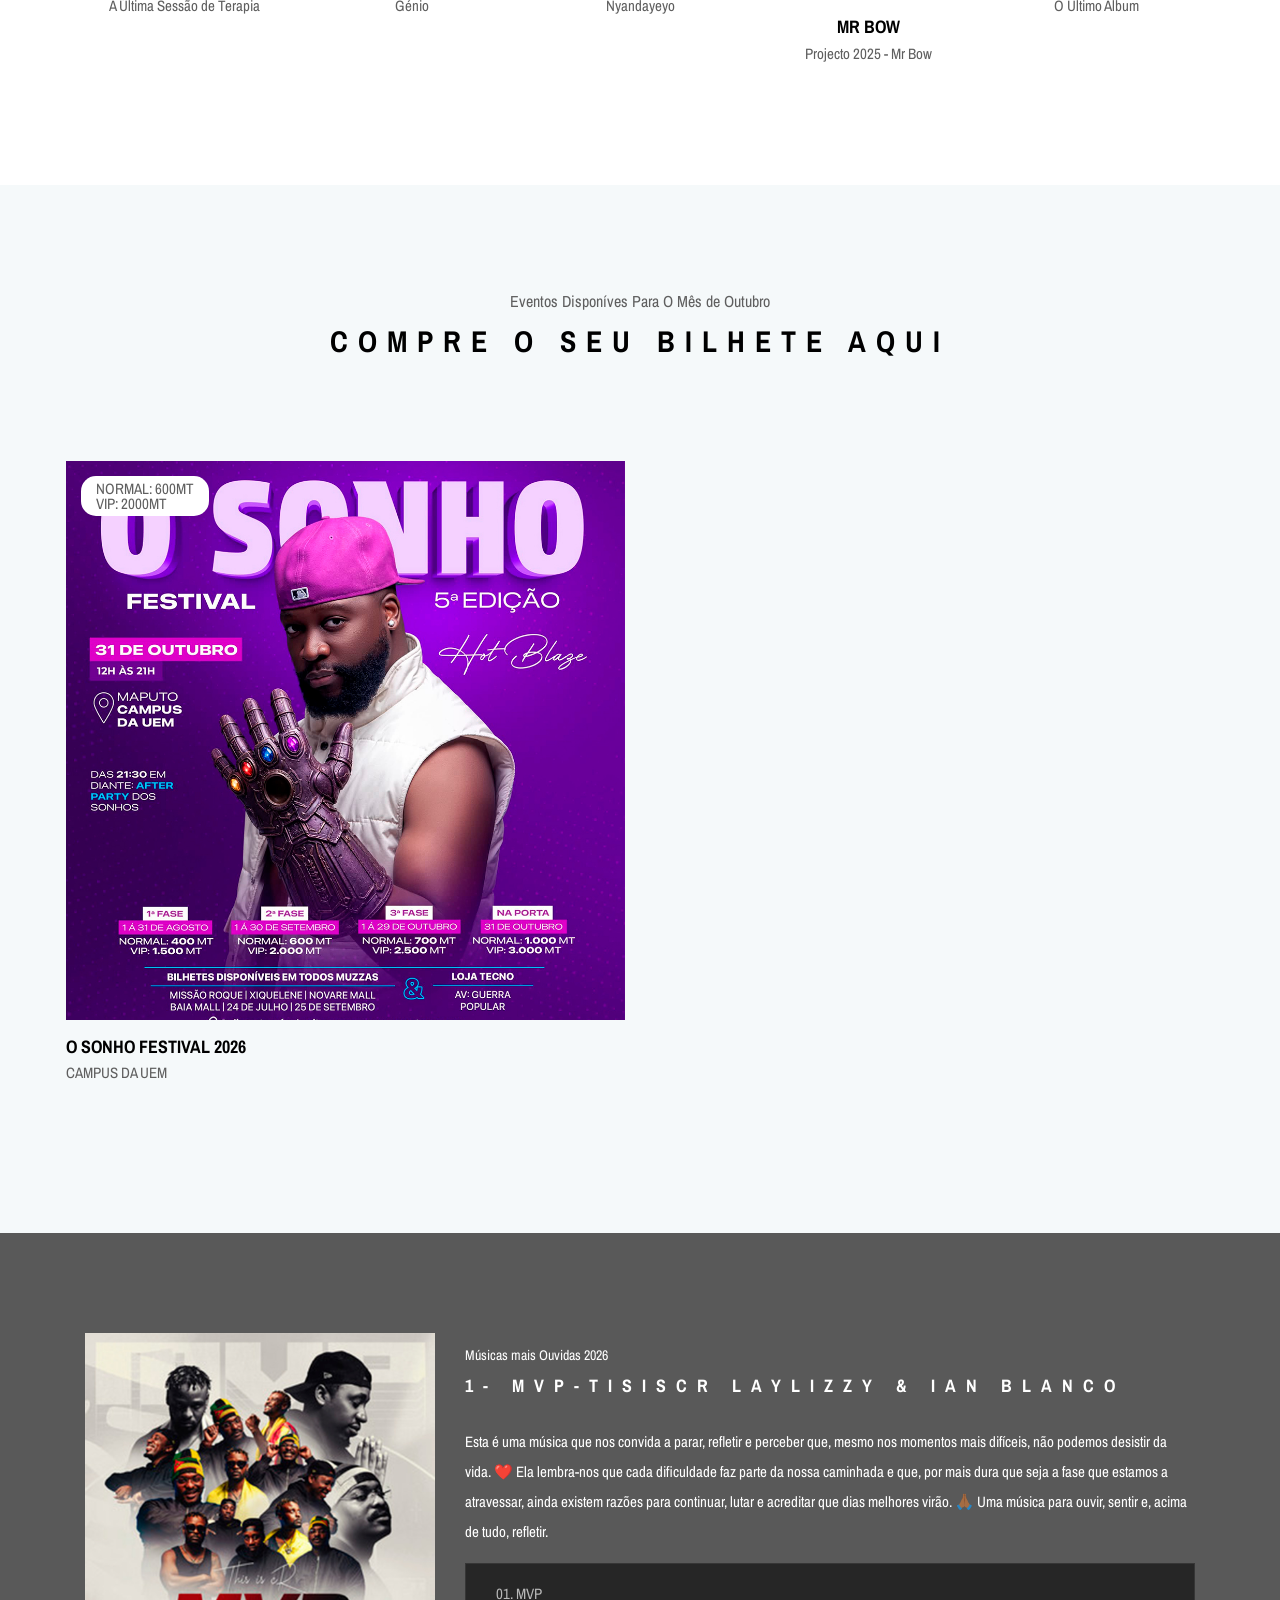
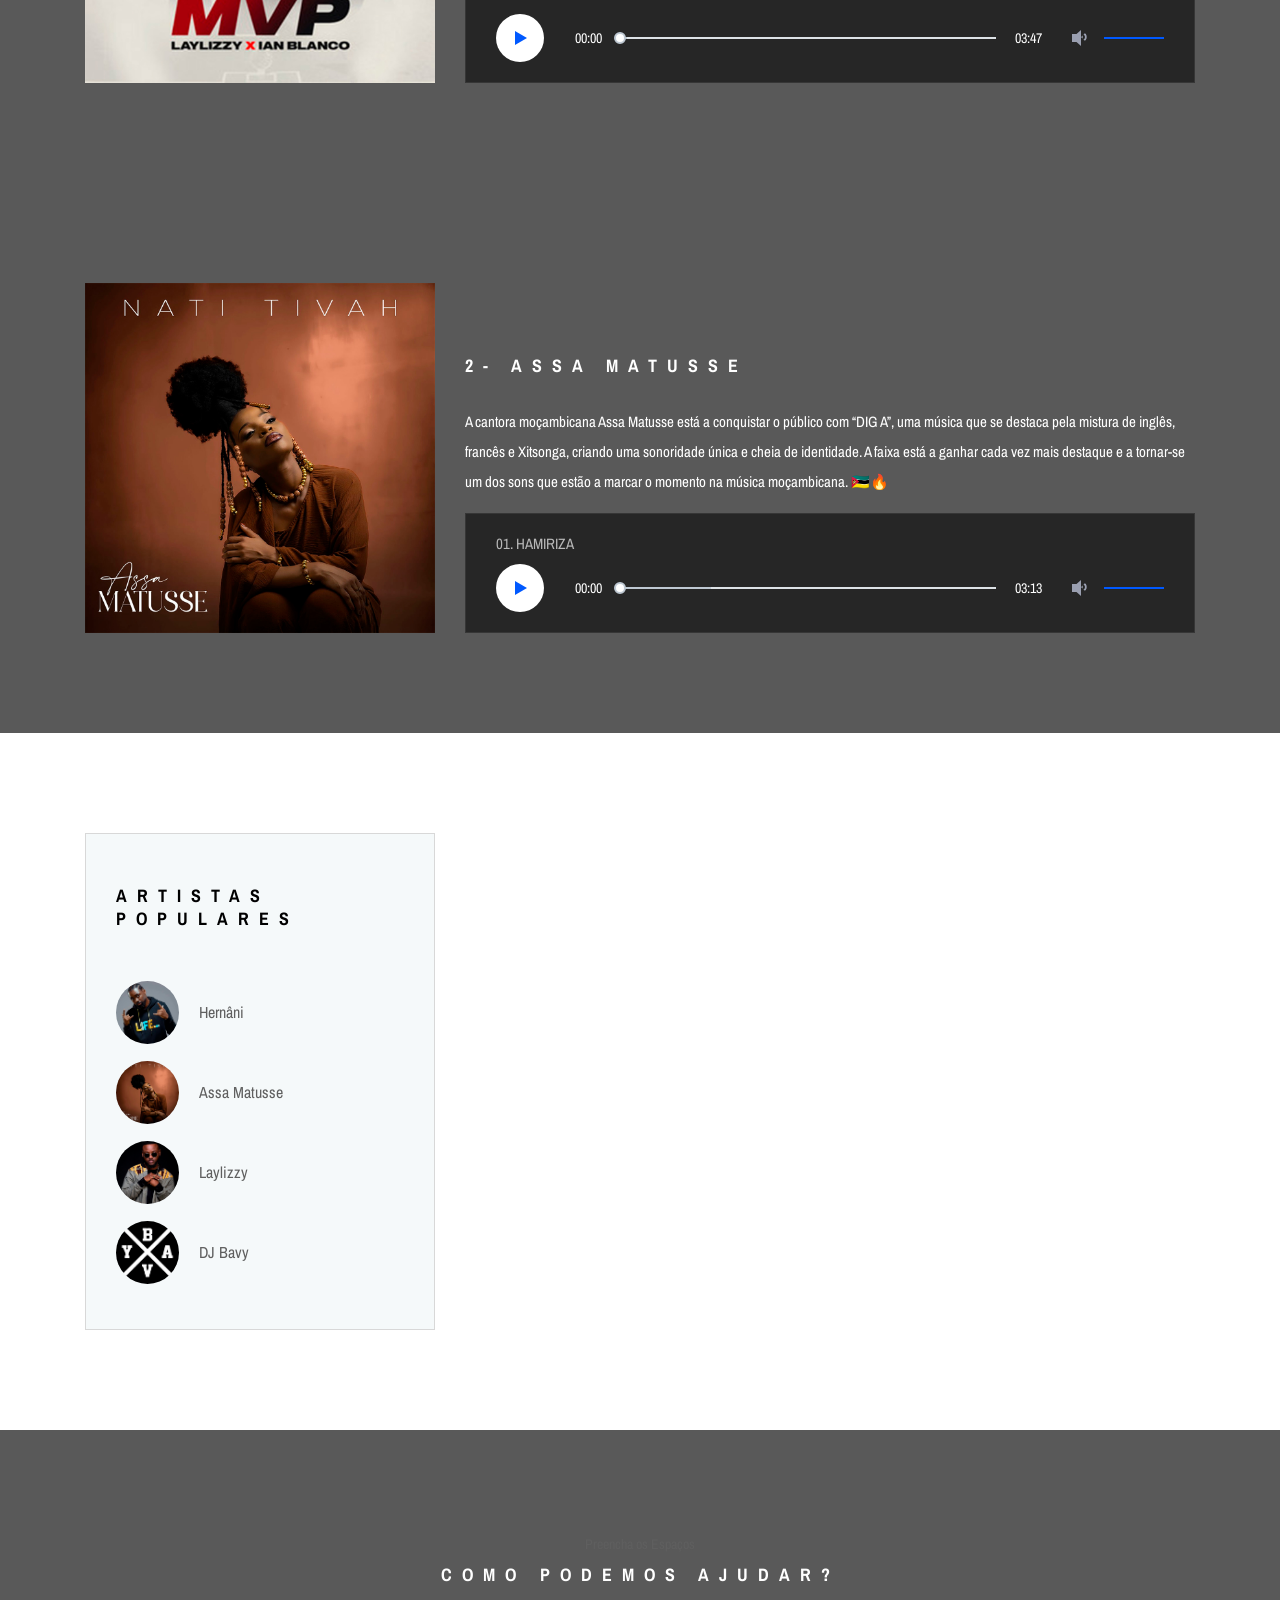
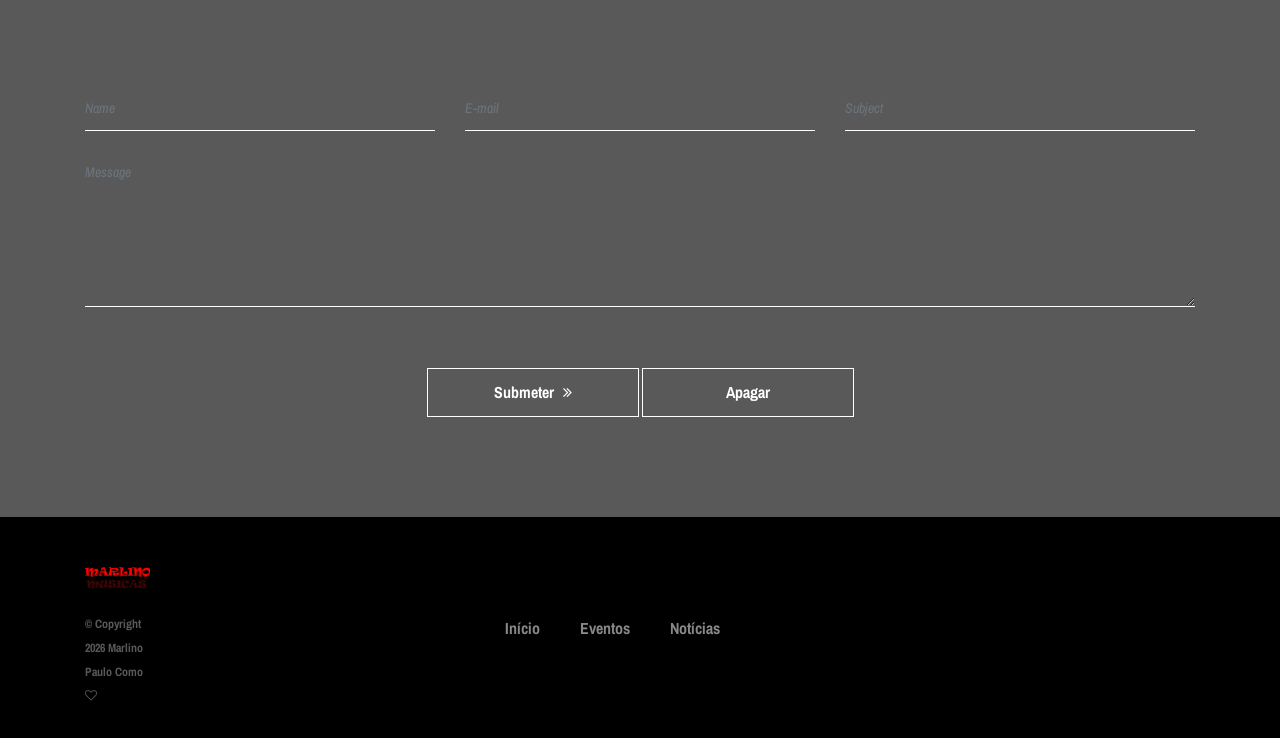
==== commit 7bba544d: "Update index.html" ====
--- a/index.html
+++ b/index.html
@@ -980,7 +980,6 @@
     </i>
 
 </p>
-
                 </div>
 
 
